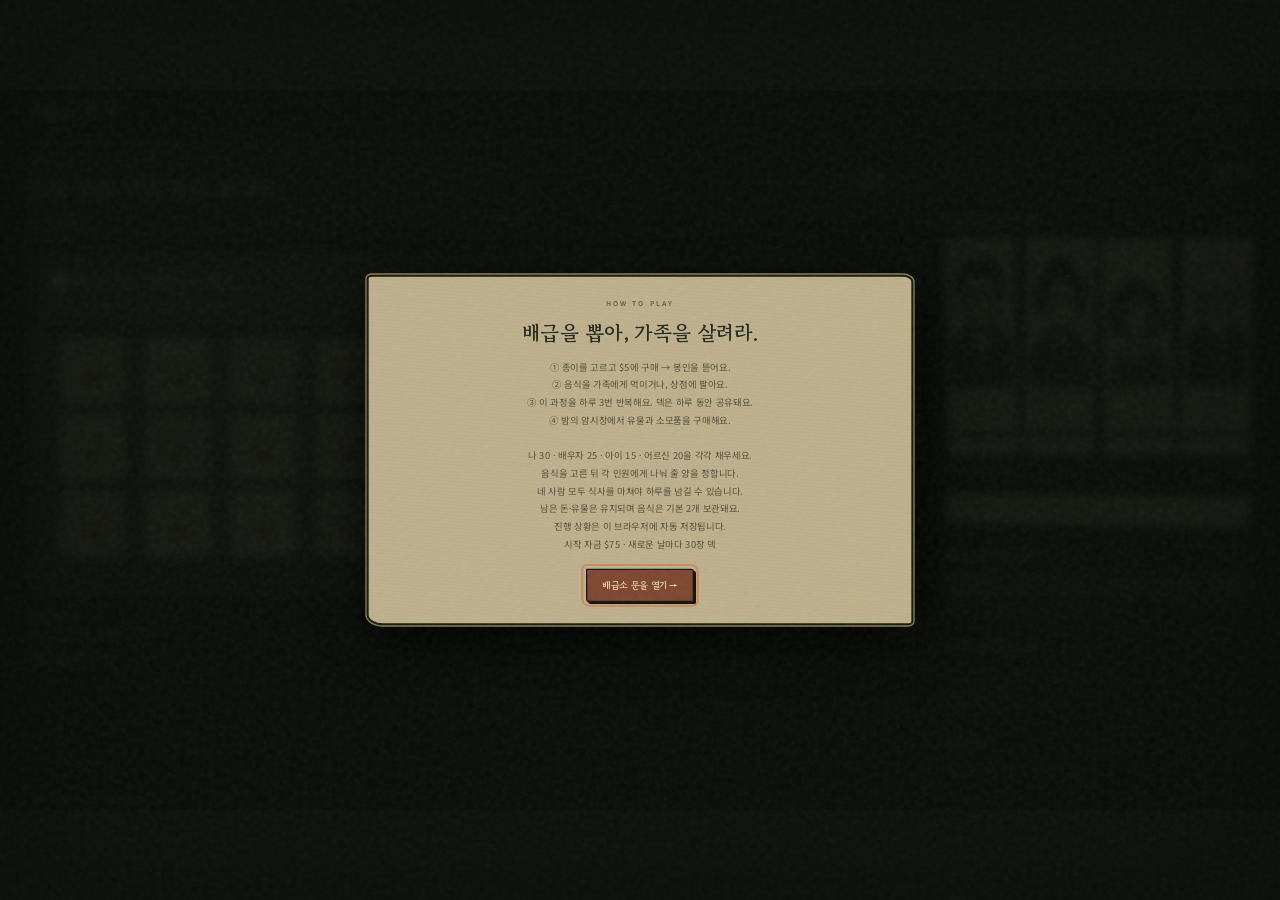
==== kuji-survival/index.html @ 0b6aec76 "start" ====
<!doctype html>
<html lang="ko"><head><meta charset="UTF-8"><meta name="viewport" content="width=device-width,initial-scale=1"><title>오늘도, 한 끼 — 쿠지 생존 게임</title>
<style>
@import url('https://fonts.googleapis.com/css2?family=Gowun+Batang:wght@400;700&family=Noto+Sans+KR:wght@400;500;600;700;900&display=swap');
:root{--paper:#f3eedf;--ink:#303a32;--green:#3e5943;--orange:#d67544;--muted:#878879;--line:#dcd8c9}*{box-sizing:border-box}body{margin:0;background:var(--paper);color:var(--ink);font:14px 'Noto Sans KR',sans-serif}button{font:inherit;cursor:pointer;color:inherit}button:disabled{opacity:.4;cursor:not-allowed}button:focus-visible{outline:3px solid var(--orange);outline-offset:4px}h1,h2,h3,p{margin:0}header{height:90px;border-bottom:1px solid var(--line);display:flex;align-items:center;justify-content:space-between;padding:0 5vw;background:#f8f5eb} .brand{font:700 26px 'Gowun Batang',serif}.brand small{display:block;font:9px sans-serif;letter-spacing:4px;margin-top:7px;color:var(--muted)}.tools{display:flex;gap:10px}.iconbtn{border:1px solid var(--line);background:transparent;border-radius:50%;width:38px;height:38px}.layout{max-width:1440px;margin:auto;padding:28px 4vw;display:grid;grid-template-columns:1fr 300px;gap:30px}.eyebrow{font-size:10px;letter-spacing:3px;color:var(--muted);font-weight:700}.heading{display:flex;justify-content:space-between;align-items:end;margin:4px 0 22px}h1{font:700 32px 'Gowun Batang',serif;margin-top:8px}.day{font-size:12px;color:var(--muted)}.day b{font-size:30px;color:var(--ink);margin-right:5px}.steps{display:flex;gap:5px;margin-bottom:22px}.step{flex:1;padding:13px 4px;border-bottom:2px solid var(--line);color:var(--muted);font-size:12px}.step.active{color:var(--green);border-color:var(--green);font-weight:700}.step span{opacity:.5;margin-right:9px}.scene{background:#dfd6bc;border:1px solid #cfc4a8;border-radius:12px;padding:24px;min-height:460px;position:relative;overflow:hidden;background-image:radial-gradient(#b5a88933 .7px,transparent .7px);background-size:5px 5px}.awning{height:25px;position:absolute;left:0;right:0;top:0;background:repeating-linear-gradient(90deg,#596b51 0 44px,#eee7d5 44px 88px);box-shadow:0 4px 0 #0000000b}.scenehead{margin-top:27px;display:flex;justify-content:space-between;align-items:center}.scenehead h2{font:700 27px 'Gowun Batang',serif}.scenehead p{font-size:12px;color:#77715e;margin-top:8px}.stamp{border:1px solid #a59d81;padding:7px 12px;border-radius:30px;font-size:11px}.board{display:grid;grid-template-columns:repeat(10,1fr);gap:12px 9px;margin:27px 0 23px}.ticket{position:relative;border:0;aspect-ratio:.66;background:#f8f0d9;box-shadow:1px 4px 3px #66573935;transition:transform .2s,box-shadow .2s;border-radius:2px;display:flex;flex-direction:column;align-items:center;justify-content:center;padding:0}.ticket:before{content:'';position:absolute;top:8px;width:6px;height:6px;background:#b3a98d;border-radius:50%;box-shadow:inset 0 1px 2px #514935}.ticket .seal{border:1px solid #b26b55;color:#a5604d;padding:7px 4px;font:700 14px 'Gowun Batang',serif;writing-mode:vertical-rl;letter-spacing:3px}.ticket small{font-size:8px;color:#b1a58e;margin-top:6px}.ticket:hover{transform:translateY(-6px) rotate(-2deg)}.ticket.selected{transform:translateY(-7px);box-shadow:0 0 0 2px #b26943,2px 8px 5px #66573940;background:#fff9e9}.ticket.used{background:#c7bea5;box-shadow:none;opacity:.4;pointer-events:none}.ticket.used:after{content:'済';font-size:25px;color:#8c8165}.ticket.used>*{display:none}.hint{text-align:center;color:#7b735e;font-size:11px}.actionbar{display:flex;justify-content:space-between;align-items:center;margin-top:20px;gap:12px}.primary,.secondary{padding:13px 22px;border-radius:5px;border:0;font-weight:600;font-size:13px}.primary{background:var(--green);color:#fff8e6}.secondary{border:1px solid var(--line);background:#faf7ef}.actionbar p{font-size:12px;color:var(--muted);margin-top:5px}.actions{display:flex;gap:8px}.sidebar{padding-top:5px}.wallet{display:flex;justify-content:space-between;border-bottom:1px solid var(--line);padding:18px 0 23px}.wallet strong{font-size:30px}.wallet p{font-size:11px;color:var(--muted);margin-top:8px}.sidecard{padding:24px 0;border-bottom:1px solid var(--line)}.sidehead{display:flex;align-items:center;justify-content:space-between;margin-bottom:18px}.sidehead h3{font-size:14px}.sidehead span{font-size:11px;color:var(--muted)}.family{display:flex;justify-content:space-between;text-align:center;margin:16px 0}.person{font-size:29px;filter:sepia(.3)}.family small{display:block;font-size:10px;color:var(--muted);margin-top:8px}.meter{height:7px;border-radius:8px;background:#dedccc;overflow:hidden}.meter i{display:block;height:100%;background:var(--green);transition:width .6s}.metertext{display:flex;justify-content:space-between;font-size:11px;margin:12px 0}.quote{font:14px/1.8 'Gowun Batang',serif;color:#86816e;background:#eae6d8;border-radius:5px;padding:15px;margin-top:20px}.grades{display:grid;grid-template-columns:repeat(3,1fr);gap:8px}.grade{background:#eae5d7;padding:10px;text-align:center;border-radius:4px;font-size:11px}.grade b{margin-right:7px}.grade.a{background:#e8dcc0;color:#9d7031}.notes{font-size:11px;line-height:1.9;color:var(--muted);margin-top:13px}.inventory{margin-top:26px}.inventory h3{font-size:15px;margin-bottom:14px}.foods{display:grid;grid-template-columns:repeat(3,1fr);gap:10px}.food{display:flex;align-items:center;gap:12px;padding:14px;background:#faf7ef;border:1px solid var(--line);border-radius:7px}.food .emoji{font-size:30px}.food b{font-size:12px}.food p{font-size:10px;margin-top:5px;color:var(--muted)}.food button{margin-left:auto;background:#ece7da;border:0;border-radius:4px;padding:7px;white-space:nowrap;font-size:11px}.empty{padding:22px;border:1px dashed #d3cebd;text-align:center;border-radius:6px;color:var(--muted);font-size:12px;grid-column:1/-1}.log{font-size:11px;color:var(--muted);line-height:2}.log div{border-bottom:1px dashed var(--line);padding:6px 0}footer{max-width:1440px;margin:0 auto;padding:8px 4vw 24px;display:flex;justify-content:space-between;color:#9b998d;font-size:10px;letter-spacing:1px}.overlay{position:fixed;inset:0;background:#222a25d9;backdrop-filter:blur(6px);display:flex;align-items:center;justify-content:center;z-index:10;padding:24px}.overlay[hidden]{display:none}.modal{max-width:550px;width:100%;text-align:center;background:var(--paper);border-radius:12px;padding:38px;position:relative;box-shadow:0 24px 90px #0004}.modal h2{font:700 30px 'Gowun Batang',serif;margin:15px 0}.modal p{color:#777968;font-size:13px;line-height:1.9;white-space:pre-line}.modal .primary{margin-top:24px}.tear-ticket{width:190px;height:270px;margin:24px auto 10px;background:#f7e9c5;position:relative;border:0;box-shadow:5px 10px 0 #dacda8;transition:transform .5s;display:block}.tear-ticket .bigseal{font:700 36px 'Gowun Batang',serif;writing-mode:vertical-rl;margin:auto;color:#ac5c45;border:2px solid #ac5c45;padding:15px 12px;letter-spacing:9px}.tear-ticket .strip{position:absolute;bottom:0;left:0;right:0;border-top:2px dashed #ba9e75;padding:13px;font-size:11px;background:#e9d7ac;transition:transform .5s,opacity .5s}.tear-ticket.torn .strip{transform:translate(80px,60px) rotate(30deg);opacity:0}.tear-ticket.torn{transform:rotate(-5deg) scale(1.05)}.rewardemoji{font-size:85px;margin:18px;animation:pop .6s cubic-bezier(.2,1.6,.4,1)}.rewardrank{font-size:11px;letter-spacing:4px;color:#ac7a32}.spark{position:fixed;pointer-events:none;width:8px;height:12px;top:45%;left:50%;z-index:20;animation:confetti 1.4s forwards}.table-scene{text-align:center;padding-top:45px}.table-scene .table{font-size:75px;margin:35px auto 20px;border-bottom:18px solid #a47f56;width:85%;border-radius:50%;padding-bottom:20px;background:radial-gradient(ellipse at bottom,#c4a276,transparent 65%)}.night{background:#283b38;color:#eee8d2;border-color:#283b38}.night .scenehead p{color:#b5bbaa}.shopgrid{display:grid;grid-template-columns:repeat(2,1fr);gap:12px;margin-top:25px}.offer{text-align:left;background:#ffffff0a;border:1px solid #ffffff22;padding:16px;border-radius:6px;display:flex;gap:12px}.offer .emoji{font-size:30px}.offer b{font-size:13px}.offer p{font-size:11px;line-height:1.7;color:#b5bbaa;margin:5px 0}.offer button{border:1px solid #b8ae83;background:transparent;color:#e0d6ac;padding:5px 12px;border-radius:3px;font-size:11px}.chips{display:flex;gap:6px;flex-wrap:wrap}.chip{font-size:10px;padding:7px;background:#e8e2d1;border:0;border-radius:4px}.toast{position:fixed;bottom:28px;left:50%;transform:translateX(-50%);background:#303c32;color:#fff8e6;padding:13px 24px;border-radius:8px;z-index:30;box-shadow:0 5px 20px #0003;font-size:13px}.toast[hidden]{display:none}@keyframes pop{from{transform:scale(.2) rotate(-20deg);opacity:0}to{transform:scale(1);opacity:1}}@keyframes confetti{to{transform:translate(var(--x),var(--y)) rotate(500deg);opacity:0}}@media(max-width:1100px){.board{gap:9px 6px}.layout{grid-template-columns:1fr 260px;gap:20px}.foods{grid-template-columns:repeat(2,1fr)}.ticket .seal{font-size:11px;padding:5px 2px}.scene{padding:20px}.actions .primary,.actions .secondary{padding:12px}}@media(max-width:780px){header{padding:0 20px;height:76px}.layout{display:flex;flex-direction:column;padding:23px 18px}.sidebar{display:grid;grid-template-columns:1fr 1fr;gap:15px}.wallet{grid-column:1/-1;padding:0 0 15px}.board{grid-template-columns:repeat(6,1fr);gap:12px 9px}.ticket{aspect-ratio:.8}.ticket .seal{font-size:13px}.scenehead h2{font-size:22px}.scenehead{gap:10px}.stamp{padding:6px;white-space:nowrap}.actionbar{align-items:start;flex-direction:column}.actions{width:100%}.actions button{flex:1}.sidecard{padding:12px 0}.scene{min-height:420px}.shopgrid{grid-template-columns:1fr}.foods{grid-template-columns:1fr 1fr}.food{padding:10px;gap:7px}.food .emoji{font-size:24px}.brand{font-size:22px}h1{font-size:28px}.modal{padding:26px}.family{gap:4px}.person{font-size:24px}}@media(prefers-reduced-motion:reduce){*,*:before,*:after{animation:none!important;transition:none!important}}
h1,h2,h3,p,.day,.grade{word-break:keep-all}.day{flex-shrink:0}.heading{gap:15px}
@media(max-width:780px){.heading h1{font-size:24px}.scenehead{align-items:flex-start;flex-direction:column;gap:12px}.scenehead h2{font-size:22px}.sidebar{grid-template-columns:1fr}.brand small{font-size:7px;letter-spacing:2px}.tools{gap:6px}.iconbtn{width:34px;height:34px}.grade{white-space:nowrap}.family small{white-space:nowrap}.person{font-size:32px}.foods{grid-template-columns:1fr}.ticket .seal{font-size:12px;letter-spacing:1px;padding:4px 2px}.ticket:before{top:5px;width:4px;height:4px}}
</style><link rel="stylesheet" href="assets/dystopia.css"><link rel="stylesheet" href="assets/fullhd.css"></head><body><div id="game">
<header><div class="brand">오늘도, 한 끼<small>SECTOR 07 · ONE MORE NIGHT</small></div><div class="tools"><button class="iconbtn" id="sound" title="소리 켜기" aria-label="소리 켜기">♪</button><button class="iconbtn" id="help" title="게임 방법" aria-label="게임 방법">?</button><button class="iconbtn" id="reset" title="새 게임" aria-label="새 게임">↻</button></div></header>
<div class="layout"><main><div class="heading"><div><div class="eyebrow">RATION LOTTERY / 배급 통제 구역</div><h1 id="title">오늘 밤을 버틸 몫을 골라라.</h1></div><div class="day"><b id="day">01</b>/ 07 DAYS</div></div><nav class="steps" aria-label="하루 진행"><div class="step" data-phase="draw"><span>01</span>쿠지 뽑기</div><div class="step" data-phase="meal"><span>02</span>가족 식사</div><div class="step" data-phase="sell"><span>03</span>음식 판매</div><div class="step" data-phase="market"><span>04</span>암시장</div></nav><section class="scene" id="scene"></section><div class="actionbar" id="actionbar"></div><section class="inventory"><h3>나의 식량 가방 <span id="bagcount" style="color:var(--muted);font-size:12px"></span></h3><div class="foods" id="foods"></div></section></main>
<aside class="sidebar"><div class="wallet"><div><div class="eyebrow">REMAINING FUNDS</div><p>내일도 살아남기 위한 돈</p></div><strong id="money">$75</strong></div><section class="sidecard"><div class="sidehead"><h3>피난처에 남은 가족</h3><span>4인 가구</span></div><div class="family-cards" id="family-cards"></div><div class="metertext"><span>오늘 식사를 마친 가족</span><b id="satiety"></b></div><div class="meter"><i id="meter"></i></div><div class="quote" id="quote"></div></section><section class="sidecard"><div class="sidehead"><h3>배급소의 남은 물자</h3><span id="remaining"></span></div><div class="grades" id="grades"></div><p class="notes" id="odds"></p></section><section class="sidecard"><div class="sidehead"><h3>주워 모은 생존 도구</h3></div><div class="chips" id="items"></div><p class="notes">유물은 계속 유지됩니다.<br>소모품은 쿠지 뽑기 단계에서 사용하세요.</p></section><section class="sidecard"><div class="sidehead"><h3>생존 일지</h3><span>DIARY</span></div><div class="log" id="log"></div></section></aside></div><footer><span>배급은 공평하지 않다. 굶주림만이 공평하다.</span><span>SECTOR 07 · SURVIVAL JOURNAL</span></footer>
<div class="overlay" id="overlay" hidden role="dialog" aria-modal="true" aria-label="게임 안내"><div class="modal" id="modal"></div></div><div class="toast" id="toast" hidden role="status"></div>
<script>
'use strict';
const $=s=>document.querySelector(s), counts=[1,3,4,5,2,15], ranks=['A','B','C','D','E','F'];
const members=[{name:'나',need:30},{name:'배우자',need:25},{name:'아이',need:15},{name:'어르신',need:20}];
const allFed=()=>members.every((m,i)=>s.members[i]>=m.need);
function portrait(i){return `<div class="portrait portrait-${i}" role="img" aria-label="${members[i].name} 증명사진"></div>`}
function renderFamily(){$('#family-cards').innerHTML=members.map((m,i)=>`<div class="member-card ${s.members[i]>=m.need?'satisfied':''}"><div class="id-caption">SECTOR 07 / 00${i+1}</div>${portrait(i)}<b>${m.name}</b><div class="member-value">${s.members[i]} <span>/ ${m.need}</span></div><div class="meter"><i style="width:${s.members[i]/m.need*100}%"></i></div><small>${s.members[i]>=m.need?'식사 완료':`부족 ${m.need-s.members[i]}`}</small></div>`).join('')}
function allocate(f){let total=f?fill(f):25,plan=[0,0,0,0],deficits=members.map((m,i)=>m.need-s.members[i]),required=Math.min(total,deficits.reduce((a,b)=>a+b,0));if(!required)return;
modal(`<div class="eyebrow">FOUR PEOPLE. FOUR EMPTY BOWLS.</div><h2>${f?f.name:'비상식량'} 나누기</h2><p>각 가족에게 줄 양을 정하세요. 배분 가능 포만도 <b>${total}</b></p><div class="allocation-grid">${members.map((m,i)=>`<div class="allocation-person">${portrait(i)}<b>${m.name}</b><p>${s.members[i]} / ${m.need} · 부족 ${deficits[i]}</p><label><span class="sr-only">${m.name}에게 줄 포만도</span><input type="number" id="amount-${i}" min="0" max="${Math.min(deficits[i],total)}" step="1" value="0" ${!deficits[i]?'disabled':''}></label><button class="secondary" data-fill="${i}" ${!deficits[i]?'disabled':''}>이 사람부터 채우기</button></div>`).join('')}</div><p id="allocation-status" aria-live="polite"></p><div class="allocation-actions"><button class="secondary" id="allocation-cancel">취소</button><button class="primary" id="allocation-confirm" disabled>식량 배분 확정</button></div>`);
function update(){let sum=plan.reduce((a,b)=>a+b,0),valid=plan.every((n,i)=>Number.isInteger(n)&&n>=0&&n<=deficits[i]);$('#allocation-status').textContent=!valid?'각자의 부족량 이내의 정수를 입력하세요.':sum>required?`배분 가능량을 ${sum-required} 초과했습니다.`:`배분 ${sum} / ${required} · 남은 배분 ${required-sum}${total>required?` (모두 식사 후 초과 ${total-required}는 소모됩니다.)`:''}`;$('#allocation-confirm').disabled=!valid||sum!==required}
members.forEach((m,i)=>{$('#amount-'+i).oninput=e=>{plan[i]=e.target.value===''?NaN:Number(e.target.value);update()}});$('#modal').querySelectorAll('[data-fill]').forEach(b=>b.onclick=()=>{let i=+b.dataset.fill;let rest=plan.reduce((a,n,j)=>a+(j===i?0:(Number.isFinite(n)?n:0)),0);plan[i]=Math.max(0,Math.min(deficits[i],required-rest));$('#amount-'+i).value=plan[i];update()});$('#allocation-cancel').onclick=close;$('#allocation-confirm').onclick=()=>{if(plan.reduce((a,b)=>a+b,0)!==required||plan.some((n,i)=>!Number.isInteger(n)||n<0||n>deficits[i]))return;if(f){let ix=s.bag.findIndex(x=>x.id===f.id);if(ix<0)return;s.bag.splice(ix,1)}else{if(!s.items.ration)return;s.items.ration--}plan.forEach((n,i)=>s.members[i]+=n);log(`${f?f.name:'비상식량'}: ${members.map((m,i)=>plan[i]?m.name+' +'+plan[i]:'').filter(Boolean).join(', ')}`);close();render();beep(530,.2);toast('각자의 그릇에 식량을 나눴다.')};update();}
function fitGame(){let scale=Math.min(window.innerWidth/1920,window.innerHeight/1080);document.documentElement.style.setProperty('--game-scale',scale);document.documentElement.style.setProperty('--game-left',(window.innerWidth-1920*scale)/2+'px');document.documentElement.style.setProperty('--game-top',(window.innerHeight-1080*scale)/2+'px')}
window.addEventListener('resize',fitGame);fitGame();
const themes=[{name:'제7구역 · 제분소 배급',sub:'배급창은 세 번 열린다. 빈손으로 돌아갈 순 없다.',icon:'🍞',foods:[['브런치 바구니','🧺',65,35],['팬케이크 타워','🥞',35,19],['베이컨 플레이트','🥓',25,13],['달걀 토스트','🍞',18,9],['삶은 달걀','🥚',12,5],['작은 모닝빵','🥐',10,4]]},{name:'도축장 · 회수 식량',sub:'오늘은 고기가 들어왔다. 출처를 묻는 사람은 없다.',icon:'🍖',foods:[['BBQ 파티 세트','🍖',90,40],['두툼한 스테이크','🥩',45,22],['고기 모둠','🍗',32,15],['수제 햄버거','🍔',23,10],['구운 소시지','🌭',17,6],['버터 옥수수','🌽',13,4]]},{name:'폐쇄 상가 · 비축품',sub:'설탕은 사치가 되었다. 누군가는 비싼 값을 치른다.',icon:'🍰',foods:[['초대형 케이크','🎂',55,55],['딸기 케이크','🍰',28,28],['아이스크림 세트','🍨',20,18],['컵케이크','🧁',13,11],['쿠키 묶음','🍪',10,7],['작은 사탕 봉지','🍬',6,5]]}];
const offers=[{id:'ladle',icon:'🥄',name:'낡은 국자',price:18,desc:'모든 음식의 포만도 +25%',relic:true},{id:'ledger',icon:'📒',name:'밀수꾼의 장부',price:22,desc:'모든 음식 판매가 +25%',relic:true},{id:'basket',icon:'🧺',name:'오래된 장바구니',price:16,desc:'매일 첫 추첨에 F상 음식 1개 추가',relic:true},{id:'dice',icon:'🎲',name:'조작된 주사위',price:20,desc:'매일 새 덱의 쿠지 2장 등급 공개',relic:true},{id:'box',icon:'📦',name:'보관 상자',price:12,desc:'밤에 남은 음식 모두 보관 (기본 2개)',relic:true},{id:'ticket',icon:'🎟️',name:'추가 추첨권',price:4,desc:'다음 쿠지 구매 시 1장 무료'},{id:'glass',icon:'🔎',name:'돋보기',price:3,desc:'사용 시 남은 쿠지 3장 등급 공개'},{id:'ration',icon:'🥫',name:'비상식량',price:7,desc:'포만도 25를 가족별로 나눠 배분'}];
let s,selected=new Set(),queue=[],current=null,opening=false,audio=null,sound=false,toastTimer,lastFocus;
const theme=()=>themes[(s.day-1)%3], food=(rank)=>{let f=theme().foods[ranks.indexOf(rank)];return {id:crypto.randomUUID(),name:f[0],icon:f[1],fill:f[2],value:f[3],rank}}, fill=f=>Math.ceil(f.fill*(s.relics.includes('ladle')?1.25:1)),value=f=>Math.ceil(f.value*(s.relics.includes('ledger')?1.25:1));
function newDay(){s.deck=counts.flatMap((n,i)=>Array.from({length:n},()=>({rank:ranks[i],used:false,shown:false})));for(let i=29;i>0;i--){let j=Math.floor(Math.random()*(i+1));[s.deck[i],s.deck[j]]=[s.deck[j],s.deck[i]]}s.members=[0,0,0,0];s.fed=0;s.round=1;s.phase='draw';s.basketUsed=false;s.log=[];if(s.relics.includes('dice'))reveal(2);log(`${s.day}일째, ${theme().name}에 도착했다.`)}
function start(){s={version:2,day:1,money:75,bag:[],relics:[],items:{ticket:0,glass:0,ration:0},ended:false};selected.clear();queue=[];newDay();close();render()}
function save(){try{localStorage.setItem('kuji-survival-v1',JSON.stringify(s))}catch{}}
function log(t){s.log.unshift(t);s.log=s.log.slice(0,5)}
function beep(freq=500,dur=.1){if(!sound)return;try{audio??=new (window.AudioContext||window.webkitAudioContext)();audio.resume();let o=audio.createOscillator(),g=audio.createGain();o.connect(g);g.connect(audio.destination);o.frequency.value=freq;g.gain.setValueAtTime(.07,audio.currentTime);g.gain.exponentialRampToValueAtTime(.001,audio.currentTime+dur);o.start();o.stop(audio.currentTime+dur)}catch{}}
function toast(t){$('#toast').textContent=t;$('#toast').hidden=false;clearTimeout(toastTimer);toastTimer=setTimeout(()=>$('#toast').hidden=true,2400)}
function modal(html){if($('#overlay').hidden)lastFocus=document.activeElement;$('#modal').innerHTML=html;$('#overlay').hidden=false;$('#modal').querySelector('button')?.focus()}
function close(){$('#overlay').hidden=true;lastFocus?.isConnected&&lastFocus.focus()}
function reveal(n){let cards=s.deck.filter(c=>!c.used&&!c.shown);for(let i=cards.length-1;i>0;i--){let j=Math.floor(Math.random()*(i+1));[cards[i],cards[j]]=[cards[j],cards[i]]}cards.slice(0,n).forEach(c=>c.shown=true)}
function render(){s.fed=s.members.reduce((a,b)=>a+b,0);save();renderFamily();$('#day').textContent=String(s.day).padStart(2,'0');$('#money').textContent='$'+s.money;$('#satiety').textContent=`${members.filter((m,i)=>s.members[i]>=m.need).length} / 4명`;$('#meter').style.width=members.filter((m,i)=>s.members[i]>=m.need).length/4*100+'%';$('#quote').textContent=allFed()?'“문 잠가. 오늘 밤은… 버틸 수 있겠어.”':s.fed>40?'“내 몫은 나중에. 아이부터 먹여.”':'“밖에서 무슨 소리가 나도, 돌아올 때까지 문 열지 마.”';document.querySelectorAll('.step').forEach(e=>e.classList.toggle('active',e.dataset.phase===s.phase));let rem=s.deck.filter(c=>!c.used);$('#remaining').textContent=rem.length+' / 30장';$('#grades').innerHTML=ranks.map(r=>`<div class="grade ${r==='A'?'a':''}"><b>${r}</b>${rem.filter(c=>c.rank===r).length}장</div>`).join('');$('#odds').textContent=`남은 A·B상 확률 ${rem.length?(rem.filter(c=>'AB'.includes(c.rank)).length/rem.length*100).toFixed(1):'0.0'}% · 뽑은 쿠지는 돌아오지 않아요.`;$('#log').innerHTML=s.log.map(t=>`<div>${t}</div>`).join('');$('#items').innerHTML=s.relics.map(id=>`<span class="chip" title="${offers.find(o=>o.id===id).desc}">${offers.find(o=>o.id===id).icon} ${offers.find(o=>o.id===id).name}</span>`).join('')+Object.entries(s.items).filter(([k,v])=>v).map(([k,v])=>`<button class="chip" data-use="${k}" ${s.phase!=='draw'?'disabled':''}>${offers.find(o=>o.id===k).icon} ${offers.find(o=>o.id===k).name} ×${v}</button>`).join('');if(!$('#items').innerHTML)$('#items').innerHTML='<span class="notes">아직 비어 있어요. 밤의 암시장을 둘러보세요.</span>';renderScene();renderBag();$('#items').querySelectorAll('[data-use]').forEach(b=>b.onclick=()=>use(b.dataset.use))}
function renderScene(){let t=theme(),sc=$('#scene');sc.className='scene'+(s.phase==='market'?' night':'');let titles={draw:'오늘 밤을 버틸 몫을 골라라.',meal:'식탁에 남은 것은, 우리뿐.',sell:'한 끼를 팔아, 내일을 산다.',market:'통금 뒤에 열리는 거래.'};$('#title').textContent=titles[s.phase];if(s.phase==='draw'){sc.innerHTML=`<div class="awning"></div><div class="scenehead"><div><h2><span class="emoji">${t.icon}</span> ${t.name}</h2><p>${t.sub}</p></div><span class="stamp">${s.round}번째 방문 · 1장 $5</span></div><div class="board">${s.deck.map((c,i)=>`<button class="ticket ${c.used?'used':''} ${selected.has(i)?'selected':''}" data-card="${i}" ${c.used?'disabled':''} aria-label="${i+1}번 쿠지${c.shown?' '+c.rank+'상':''}" aria-pressed="${selected.has(i)}"><span class="seal">${c.shown?c.rank+'賞':'配給'}</span><small>NO. ${String(i+1).padStart(2,'0')}</small></button>`).join('')}</div><p class="hint">한 장에 $5. 봉인을 뜯은 배급권은 되돌릴 수 없다.</p>`;sc.querySelectorAll('[data-card]').forEach(b=>b.onclick=()=>{let i=+b.dataset.card;if(selected.has(i))selected.delete(i);else{let max=Math.floor(s.money/5)+s.items.ticket;if(selected.size>=max){toast('선택할 수 있는 자금이 부족해요.');return}selected.add(i);beep(420+selected.size*35)}renderScene()});let cost=Math.max(0,selected.size-s.items.ticket)*5;$('#actionbar').innerHTML=`<div><b>${selected.size}장 선택 <span style="color:var(--orange)">· $${cost}</span></b><p>${s.items.ticket?'무료 추첨권이 먼저 사용됩니다.':'먹일 것인가. 팔아서 내일을 살 것인가.'}</p></div><div class="actions"><button class="secondary" id="next">가족에게 가기 →</button><button class="primary" id="buy" ${!selected.size?'disabled':''}>선택한 쿠지 뽑기</button></div>`;$('#buy').onclick=buy;$('#next').onclick=()=>{selected.clear();s.phase='meal';render()}}
else if(s.phase==='meal'||s.phase==='sell'){let meal=s.phase==='meal';sc.innerHTML=`<div class="awning" style="${meal?'background:repeating-linear-gradient(90deg,#b47b54 0 44px,#eee7d5 44px 88px)':''}"></div><div class="scenehead"><div><h2>${meal?'피난처의 빈 식탁':'철조망 너머의 교환소'}</h2><p>${meal?'아래 식량 가방에서 음식을 골라 가족에게 나눠주세요.':'남겨둘 음식은 신중하게, 판매 가격은 항상 같아요.'}</p></div><span class="stamp">${s.round} / 3번째 ${meal?'식사':'판매'}</span></div><div class="table-scene"><div class="table">${meal?'🍽️ 🕯️ 🍽️':'⚖️ 🧺 🪙'}</div><h2 style="font-family:serif">${meal?(allFed()?'오늘 밤, 굶는 사람은 없다.':`아직 ${members.filter((m,i)=>s.members[i]<m.need).length}명의 식사가 부족하다.`):'이것을 팔면, 내일은 살 수 있을까.'}</h2><p class="notes">${meal?'나 30 · 배우자 25 · 아이 15 · 어르신 20. 각자의 몫을 채워야 합니다.':'먹이는 것과 파는 것 사이, 선택은 당신의 몫입니다.'}</p></div>`;$('#actionbar').innerHTML=`<div><b>${meal?'음식 선택 → 구성원별 배분':'판매할 음식을 선택하세요'}</b><p>${meal?'음식 하나를 여러 사람에게 나눌 수 있습니다. 초과분은 이월되지 않습니다.':'밤에는 기본 2개만 보관돼요. 포만도가 높은 순서로 보관합니다.'}</p></div><div class="actions"><button class="primary" id="next">${meal?'식사 마치고 상점으로 →':s.round<3?'다음 쿠지 뽑으러 →':'밤의 암시장으로 →'}</button></div>`;$('#next').onclick=()=>{if(meal)s.phase='sell';else if(s.round<3){s.round++;s.phase='draw'}else s.phase='market';render()}}
else{sc.innerHTML=`<div class="scenehead"><div><div class="eyebrow" style="color:#b9ae86">CURFEW IN EFFECT · KEEP YOUR VOICE DOWN</div><h2 style="margin-top:10px">☾ 검문소 뒤, 암시장</h2><p>주인 없는 물건들. 생존에는 쓸모가 있다.</p></div></div><div class="shopgrid">${offers.map(o=>`<div class="offer"><span class="emoji">${o.icon}</span><div><b>${o.name}</b><p>${o.desc}</p><button data-offer="${o.id}" ${s.money<o.price||(o.relic&&s.relics.includes(o.id))?'disabled':''}>${o.relic&&s.relics.includes(o.id)?'보유 중':'$'+o.price+' · 구매'}</button></div></div>`).join('')}</div>`;sc.querySelectorAll('[data-offer]').forEach(b=>b.onclick=()=>purchase(b.dataset.offer));$('#actionbar').innerHTML=`<div><b>${allFed()?'네 사람 모두, 오늘 밤은 버틴다.':`${members.filter((m,i)=>s.members[i]<m.need).map((m)=>m.name).join(' · ')}의 식사가 부족해요.`}</b><p>${allFed()?'내일의 테마: '+themes[s.day%3].name:'남은 음식을 먹이거나 비상식량을 구매해 사용하세요.'}</p></div><div class="actions">${s.items.ration?'<button class="secondary" id="ration">🥫 비상식량 사용</button>':''}<button class="primary" id="next">하루 마무리 ☾</button></div>`;$('#next').onclick=endDay;if($('#ration'))$('#ration').onclick=()=>use('ration')}}
function renderBag(){$('#bagcount').textContent=`· ${s.bag.length}개`;$('#foods').innerHTML=s.bag.length?s.bag.map(f=>`<div class="food"><span class="emoji">${f.icon}</span><div><b>${f.name}</b><p>포만도 ${fill(f)} · 판매 $${value(f)}</p></div>${s.phase==='meal'||s.phase==='market'?`<button data-food="${f.id}" ${allFed()?'disabled':''}>나눠주기</button>`:s.phase==='sell'?`<button data-food="${f.id}">판매</button>`:''}</div>`).join(''):'<div class="empty">남은 식량이 없다. 배급소에서 무언가 가져와야 한다.</div>';$('#foods').querySelectorAll('[data-food]').forEach(b=>b.onclick=()=>{let i=s.bag.findIndex(f=>f.id===b.dataset.food);if(i<0)return;let f=s.bag[i];if(s.phase==='sell'){s.bag.splice(i,1);s.money+=value(f);log(`${f.name} 판매 · +$${value(f)}`);toast(`판매 +$${value(f)}`);beep(750);render()}else allocate(f)})}
function buy(){if(!selected.size||queue.length)return;let ids=[...selected],free=Math.min(s.items.ticket,ids.length),cost=(ids.length-free)*5;if(cost>s.money)return;s.money-=cost;s.items.ticket-=free;queue=ids.map(i=>{s.deck[i].used=true;let f=food(s.deck[i].rank);s.bag.push(f);return f});if(s.relics.includes('basket')&&!s.basketUsed){s.bag.push(food('F'));s.basketUsed=true;log('장바구니에서 음식 1개를 더 얻었다.')}log(`${ids.length}장 추첨 · $${cost}`);selected.clear();render();nextReward()}
function nextReward(){opening=false;if(!queue.length){current=null;close();return}current=queue.shift();modal(`<div class="eyebrow">RATION AUTHORITY · SEAL INTACT</div><h2>이 종이에 네 사람의 밤이 걸려 있다.</h2><p>봉인 아래쪽을 눌러 종이를 뜯어보세요.</p><button class="tear-ticket" id="tear" aria-label="쿠지 봉인 뜯기"><span class="bigseal">配 給</span><span class="strip">✂ 이곳을 눌러 개봉하기 →</span></button><p style="margin-top:20px">${queue.length+1}장 남음 · 결과는 가방에 자동 보관됩니다.</p>`);$('#tear').onclick=()=>{if(opening)return;opening=true;$('#tear').classList.add('torn');beep(180,.25);setTimeout(()=>{let f=current;modal(`<div class="rewardrank">${f.rank} PRIZE · ${'AB'.includes(f.rank)?'희귀 배급품':'오늘의 배급'}</div><div class="rewardemoji">${f.icon}</div><h2>${f.name}</h2><p>포만도 <b>+${fill(f)}</b> &nbsp; / &nbsp; 판매가 <b>$${value(f)}</b></p><p style="margin-top:14px">${'AB'.includes(f.rank)?'아직 운이 다한 건 아니다. 서둘러 숨기자.':'충분하지 않다. 그래도 빈손보다는 낫다.'}</p><button class="primary" id="rewardnext">${queue.length?'다음 쿠지 개봉하기 →':'가방에 담고 돌아가기 →'}</button>`);beep('AB'.includes(f.rank)?880:650,.3);if('AB'.includes(f.rank))confetti();$('#rewardnext').onclick=nextReward},550)}}
function confetti(){for(let i=0;i<30;i++){let e=document.createElement('i');e.className='spark';e.style.background=['#b7a177','#775b41','#d0c19a','#4a503a'][i%4];e.style.setProperty('--x',(Math.random()-.5)*700+'px');e.style.setProperty('--y',(Math.random()-.3)*650+'px');document.body.append(e);setTimeout(()=>e.remove(),1500)}}
function purchase(id){let o=offers.find(o=>o.id===id);if(s.money<o.price||(o.relic&&s.relics.includes(id)))return;s.money-=o.price;if(o.relic)s.relics.push(id);else s.items[id]++;log(`${o.name} 구매 · $${o.price}`);beep(370);render();toast(o.name+'을 주머니에 넣었어요.')}
function use(id){if(!s.items[id])return;if(id==='ticket'){toast('쿠지를 선택하면 자동으로 먼저 사용됩니다.');return}if(id==='glass'){if(!s.deck.some(c=>!c.used&&!c.shown)){toast('확인할 쿠지가 없어요.');return}reveal(3)}if(id==='ration'){if(allFed()){toast('오늘은 이미 모두 배불러요.');return}allocate(null);return}s.items[id]--;log(offers.find(o=>o.id===id).name+' 사용');render();beep(650);toast(id==='glass'?'쿠지 3장의 봉인이 살짝 들렸어요.':'비상식량으로 포만도 +25')}
function endDay(){if(!allFed()){modal(`<div class="eyebrow">아직 하루가 끝나지 않았어요</div><h2>아직 식사를 마치지 못한 가족이 있어요.</h2><p>${members.map((m,i)=>`${m.name} ${s.members[i]}/${m.need}`).join(' · ')}\n가방의 음식이나 비상식량으로 보충할 수 있어요.\n이대로 하루를 마치면 생존에 실패합니다.</p><button class="primary" id="back">다시 살펴보기</button> <button class="secondary" id="giveup">이대로 마무리</button>`);$('#back').onclick=close;$('#giveup').onclick=()=>finish(false);return}if(s.day===7){finish(true);return}let lost=s.relics.includes('box')?0:Math.max(0,s.bag.length-2);if(lost){s.bag.sort((a,b)=>fill(b)-fill(a));s.bag=s.bag.slice(0,2)}modal(`<div class="eyebrow">DAY ${String(s.day).padStart(2,'0')} COMPLETE</div><div class="rewardemoji">🌙</div><h2>오늘도, 네 사람의 숨소리.</h2><p>가족 4명 모두 식사 완료 · 남은 돈 $${s.money}\n${lost?`보관 공간이 부족해 음식 ${lost}개를 정리했습니다.`:`음식 ${s.bag.length}개를 내일로 가져갑니다.`}\n내일은 「${themes[s.day%3].name}」이 열립니다.</p><button class="primary" id="tomorrow">불을 끄고 통금 넘기기 →</button>`);s.day++;newDay();save();$('#tomorrow').onclick=()=>{close();render()}}
function finish(win){s.ended=true;s.won=win;save();modal(`<div class="eyebrow">${win?'SEVEN DAYS, TOGETHER':'THE END OF THIS LITTLE JOURNEY'}</div><div class="rewardemoji">${win?'🏡':'🕯️'}</div><h2>${win?'일곱 번째 밤. 아직 함께다.':'끝내, 돌아올 식량은 없었다.'}</h2><p>${win?'도시는 무너졌지만, 식탁에는 아직 네 자리가 남아 있다.':`${s.day}일째. ${members.map((m,i)=>`${m.name} ${s.members[i]}/${m.need}`).join(' · ')}. 다음에는 식량과 자금의 균형을 바꿔보세요.`}\n남은 돈 $${s.money} · 모은 유물 ${s.relics.length}개</p><button class="primary" id="restart">새로운 7일 시작하기</button>`);$('#restart').onclick=start;if(win)confetti()}
function help(){modal('<div class="eyebrow">HOW TO PLAY</div><h2>배급을 뽑아, 가족을 살려라.</h2><p>① 종이를 고르고 $5에 구매 → 봉인을 뜯어요.\n② 음식을 가족에게 먹이거나, 상점에 팔아요.\n③ 이 과정을 하루 3번 반복해요. 덱은 하루 동안 공유돼요.\n④ 밤의 암시장에서 유물과 소모품을 구매해요.\n\n나 30 · 배우자 25 · 아이 15 · 어르신 20을 각각 채우세요.\n음식을 고른 뒤 각 인원에게 나눠 줄 양을 정합니다.\n네 사람 모두 식사를 마쳐야 하루를 넘길 수 있습니다.\n남은 돈·유물은 유지되며 음식은 기본 2개 보관돼요.\n진행 상황은 이 브라우저에 자동 저장됩니다.\n시작 자금 $75 · 새로운 날마다 30장 덱</p><button class="primary" id="understood">배급소 문을 열기 →</button>');$('#understood').onclick=close}
$('#help').onclick=help;$('#sound').onclick=()=>{sound=!sound;$('#sound').textContent=sound?'♫':'♪';$('#sound').title=sound?'소리 끄기':'소리 켜기';$('#sound').setAttribute('aria-label',$('#sound').title);beep();toast(sound?'효과음을 켰어요.':'효과음을 껐어요.')};$('#reset').onclick=()=>{modal('<h2>새로운 한 주를 시작할까요?</h2><p>현재 진행 상황이 초기화됩니다.</p><button class="primary" id="yes">새 게임 시작</button> <button class="secondary" id="no">계속 플레이</button>');$('#yes').onclick=start;$('#no').onclick=close};document.addEventListener('keydown',e=>{if(e.key==='Tab'&&!$('#overlay').hidden){let all=[...$('#modal').querySelectorAll('button:not(:disabled)')];if(!all.length)return;if(e.shiftKey&&document.activeElement===all[0]){e.preventDefault();all.at(-1).focus()}else if(!e.shiftKey&&document.activeElement===all.at(-1)){e.preventDefault();all[0].focus()}}});
try{s=JSON.parse(localStorage.getItem('kuji-survival-v1'));if(![1,2].includes(s?.version)||!Array.isArray(s.deck)||s.deck.length!==30)throw Error();if(s.version===1){let remaining=Math.max(0,s.fed||0);s.members=members.map(m=>{let n=Math.min(m.need,remaining);remaining-=n;return n});s.version=2}if(!Array.isArray(s.members)||s.members.length!==4||s.members.some((n,i)=>!Number.isInteger(n)||n<0||n>members[i].need))throw Error();render();if(s.ended)finish(s.won)}catch{start();help()}
</script></div></body></html>
---- kuji-survival/assets/dystopia.css ----
/* Charcoal, torn ration paper, and the last light in the shelter. */
:root{--paper:#23231f;--ink:#ded5bc;--green:#89513b;--orange:#c98b60;--muted:#b0a68d;--line:#555246}
body{background:radial-gradient(ellipse at 20% 0,#44423855,transparent 55%),repeating-linear-gradient(116deg,#ffffff02 0 1px,transparent 1px 5px),#20211d}
body:before{content:'';position:fixed;inset:0;pointer-events:none;z-index:40;box-shadow:inset 0 0 130px #0005;background-image:url("data:image/svg+xml,%3Csvg viewBox='0 0 180 180' xmlns='http://www.w3.org/2000/svg'%3E%3Cfilter id='n'%3E%3CfeTurbulence type='fractalNoise' baseFrequency='.85' numOctaves='3' stitchTiles='stitch'/%3E%3C/filter%3E%3Cpath fill='%23fff' opacity='.12' filter='url(%23n)' d='M0 0h180v180H0z'/%3E%3C/svg%3E");opacity:.45}
header{background:#191b18;border-bottom:3px double #716957;box-shadow:0 5px 20px #0004}.brand{transform:rotate(-2deg);font-size:30px;letter-spacing:-2px;text-shadow:2px 2px #000}.brand small{color:#a18c70;letter-spacing:3px}.iconbtn{border:2px solid #746c58;border-radius:46% 54% 44% 56%;background:#292a24;box-shadow:2px 2px #080a08}.iconbtn:nth-child(2){transform:rotate(8deg)}
.eyebrow{color:#a59473;letter-spacing:3px}.heading{margin-bottom:25px}h1{font-size:34px;text-shadow:2px 3px #111;letter-spacing:-1.5px}.day{border-left:2px solid #736548;padding-left:16px;transform:rotate(2deg)}.day b{font-family:'Gowun Batang',serif;color:#d3b285;font-size:40px}.step{border-bottom:3px double #545044}.step.active{color:#e3c391;border-color:#aa7250;background:linear-gradient(transparent,#bda5740e)}
.scene{background:repeating-linear-gradient(5deg,#0000 0 17px,#00000012 18px 20px),radial-gradient(ellipse at 40% 30%,#64604b,#383a30);border:3px solid #11140f;border-radius:1% 1.4% 1% .6%;box-shadow:0 0 0 1px #766a4e,5px 7px 0 #11140f, inset 0 0 60px #0005;padding:25px 25px 22px}
.scene:after{content:'';position:absolute;inset:8px;pointer-events:none;border:1px solid #a99c6535;transform:rotate(-.4deg)}
.awning{height:19px!important;background:repeating-linear-gradient(165deg,#11140f 0 3px,#36382e 3px 6px)!important;border-bottom:3px solid #12140f;clip-path:polygon(0 0,100% 0,100% 75%,93% 94%,83% 62%,71% 96%,58% 70%,44% 100%,33% 67%,21% 89%,12% 57%,0 94%)}
.scenehead{margin-top:20px}.scenehead h2{color:#e2d5b4;text-shadow:2px 2px #22261a;letter-spacing:-1px}.scenehead p{color:#c1b698;line-height:1.7}.stamp{color:#dfc6a0;border:2px solid #af9570;border-radius:2px;padding:8px 11px;transform:rotate(-4deg);background:#292b2380;box-shadow:2px 2px #181b14;font-family:'Gowun Batang',serif}
.board{padding:18px 9px 12px;gap:16px 12px;background:repeating-linear-gradient(177deg,#0d100c55 0 2px,transparent 3px 18px);border-top:2px solid #23271d;border-bottom:2px solid #23271d;box-shadow:inset 0 8px 18px #13170f66;margin-top:23px}
.ticket{background:linear-gradient(100deg,#70644b33,transparent 45%,#554d3933),repeating-linear-gradient(8deg,transparent 0 4px,#574a3110 4px 5px),#c3b48e;border:1px solid #827453;border-radius:0;box-shadow:3px 5px #15190f99;transform:rotate(-2deg);clip-path:polygon(2% 0,98% 2%,100% 95%,94% 99%,86% 96%,77% 100%,69% 97%,59% 100%,49% 97%,40% 99%,29% 96%,19% 100%,5% 97%,0 88%)}
.ticket:nth-child(3n){transform:rotate(3deg);background-color:#b6a785}.ticket:nth-child(5n){transform:rotate(-4deg);background-color:#d0c09b}.ticket:before{background:#22271a;box-shadow:1px 1px #e0cfac;top:7px;width:5px;height:5px}.ticket .seal{color:#6f3529;border:2px solid #6f3529;transform:rotate(-5deg);text-shadow:1px 0 #8d594766;font-weight:900}.ticket small{color:#5f553f;font-family:monospace;font-weight:bold}.ticket:hover{transform:translateY(-7px) rotate(1deg);filter:brightness(1.15)}.ticket.selected{background:#e5cea0;transform:translateY(-8px) rotate(0);outline:3px solid #c9925b;outline-offset:3px;filter:drop-shadow(0 0 6px #e3ba64)}.ticket.selected:after{content:'×';position:absolute;right:4px;top:0;font-size:19px;color:#753c28}.ticket.used{opacity:.38;background:#292e22;clip-path:polygon(0 0,100% 0,100% 25%,80% 21%,66% 32%,40% 25%,18% 34%,0 25%);transform:rotate(2deg)}.ticket.used:after{color:#86816b}.hint{color:#c8b994;font-family:'Gowun Batang',serif;font-size:12px}
.primary,.secondary{border-radius:1px 4px 2px 5px;border:2px solid #171a12;box-shadow:3px 3px #0e110c;font-family:'Gowun Batang',serif;font-size:14px}.primary{background:repeating-linear-gradient(-25deg,transparent 0 3px,#00000009 3px 4px),#804832;color:#f0dfb9}.primary:hover:not(:disabled){background-color:#9f6243;transform:rotate(-1deg)}.secondary{background:#373a2f;color:#d3c5a6;border-color:#70684e}.actionbar b{font-family:'Gowun Batang',serif}.actionbar p{line-height:1.8}.wallet{border-bottom:3px double #5f5a48}.wallet strong{color:#d5b47d;font-family:'Gowun Batang',serif;transform:rotate(-4deg)}.sidecard{border-bottom:2px dashed #514f40}.sidehead h3,.inventory h3{font-family:'Gowun Batang',serif;font-size:17px;letter-spacing:-.5px}.family-art{width:100%;display:block;aspect-ratio:1.5;object-fit:cover;border:2px solid #10120d;box-shadow:3px 4px #11140e;filter:sepia(.12);transform:rotate(-1deg);margin:12px 0 16px}.family{margin:9px 0 20px}.person{display:none}.family small{color:#c7b795;font-family:'Gowun Batang',serif;font-size:12px}.meter{height:11px;background:#0f150e;border:1px solid #746b4e;border-radius:0;transform:rotate(-.7deg)}.meter i{background:repeating-linear-gradient(110deg,#9e7845 0 4px,#b19160 4px 7px)}.quote{background:#bbaa80;color:#302f22;border-radius:0;transform:rotate(1deg);box-shadow:3px 4px #10150d;clip-path:polygon(0 2%,100% 0,98% 95%,75% 99%,50% 96%,25% 100%,1% 97%);line-height:1.8}.grade{background:#34382b;border:1px solid #636249;border-radius:0;color:#cabb97}.grade.a{background:#544b32;color:#e0c27c;border-color:#95805a}.grade b{font-family:'Gowun Batang',serif;font-size:16px}
.food{background:repeating-linear-gradient(135deg,#00000006 0 2px,transparent 2px 5px),#b6a886;color:#292d21;border:2px solid #171b11;border-radius:1px;box-shadow:2px 3px #10140c}.food p{color:#514e39}.food button{background:#3d4231;color:#e6d6b1;border-radius:1px;border:1px solid #1a2112}.emoji,.rewardemoji{filter:grayscale(1) sepia(.55) contrast(1.35);text-shadow:2px 3px #0006}.empty{border:2px dashed #625f47;border-radius:0;background:#171d1466;color:#afa17d}.chip{background:#3c4130;border:1px solid #6a6b4d;border-radius:1px;color:#d5c5a1}.log div{border-color:#53523e}.log{color:#aaa085;font-family:'Gowun Batang',serif}footer{color:#8d8267;font-family:'Gowun Batang',serif}.overlay{background:#090d09ed}.modal{background:repeating-linear-gradient(4deg,#00000005 0 2px,transparent 2px 5px),#bfb18e;color:#242b1d;border:3px solid #171c11;border-radius:1% 2% 1% 3%;box-shadow:0 0 0 2px #8a7c56,8px 15px 80px #000}.modal h2{text-shadow:none;line-height:1.5}.modal p{color:#514f3b}.modal .eyebrow{color:#69603e}.tear-ticket{background:repeating-linear-gradient(6deg,#00000008 0 2px,transparent 2px 5px),#d2be8b;box-shadow:5px 8px #6b6147;border:1px solid #6b6147;transform:rotate(-3deg)}.tear-ticket .bigseal{color:#753f2f;border-color:#753f2f}.tear-ticket .strip{background:#ab986a;color:#3a3f2b;border-color:#514d34}.rewardrank{color:#73502a}.toast{background:#bdae83;color:#242e1a;border:2px solid #181f10;border-radius:1px;font-family:'Gowun Batang',serif}.night{background:repeating-linear-gradient(130deg,#ffffff03 0 2px,transparent 2px 7px),#171f19}.offer{background:#b9ad7e0b;border:1px solid #726b48;border-radius:0;box-shadow:2px 3px #070e08}.offer:nth-child(2n){transform:rotate(.5deg)}.offer button{border-radius:0}.table-scene{padding-top:15px}.table-scene .table{font-size:0;height:220px;background:linear-gradient(0deg,#171d1855,transparent),url('family-shelter.png') center 54%/cover;border:3px solid #171c12;border-radius:1px;box-shadow:4px 5px #171b11;transform:rotate(-1deg);width:94%;margin:20px auto 24px}.scene.night .scenehead h2{color:#dfcca2}.table-scene h2{font-family:'Gowun Batang',serif!important;color:#ddcda8;font-size:23px}
@media(max-width:1100px){.board{gap:14px 8px;padding:17px 5px 12px}.scene{padding:20px}.ticket .seal{font-size:12px}}
@media(max-width:780px){body:before{box-shadow:inset 0 0 70px #0004}.brand{font-size:25px}.brand small{letter-spacing:1.4px}.heading h1{font-size:25px}.scenehead h2{font-size:23px}.board{gap:14px 9px;padding:16px 4px}.ticket .seal{font-size:12px}.scenehead{gap:15px}.family-art{max-height:290px;object-position:center 42%}.table-scene .table{height:200px}.day b{font-size:32px}.modal{padding:25px}.modal h2{font-size:26px}.food{padding:14px}.family small{font-size:13px}.sidecard{padding:22px 0}}
---- kuji-survival/assets/fullhd.css ----
/* Fixed 1920 × 1080 game stage; preserve its aspect ratio on smaller displays. */
html,body{width:100%;height:100%;overflow:hidden;background:#0d100c}
#game{position:absolute;left:var(--game-left,0);top:var(--game-top,0);width:1920px;height:1080px;transform:scale(var(--game-scale,1));transform-origin:top left;overflow:hidden;background:radial-gradient(ellipse at 20% 0,#44423855,transparent 55%),repeating-linear-gradient(116deg,#ffffff02 0 1px,transparent 1px 5px),#20211d}
#game header{height:78px;padding:0 42px}#game .brand{font-size:28px}#game .brand small{font-size:9px;letter-spacing:3px}#game .tools{gap:10px}#game .iconbtn{width:38px;height:38px}
#game .layout{width:1920px;max-width:none;height:970px;padding:22px 42px 14px;display:grid;grid-template-columns:minmax(0,1fr) 460px;gap:30px}
#game main{min-width:0;min-height:0;display:grid;grid-template-rows:78px 48px 540px 74px minmax(0,1fr)}
#game .heading{margin:0;align-items:flex-start;gap:15px}#game h1{font-size:34px}#game .heading h1{font-size:34px}#game .day{margin-top:8px}#game .day b{font-size:40px}
#game .steps{margin:0 0 12px;gap:5px}#game .step{padding:8px 4px;font-size:13px}#game .scene{min-height:0;height:540px;padding:22px 28px}
#game .scenehead{margin-top:16px;display:flex;flex-direction:row;align-items:center;gap:15px}#game .scenehead h2{font-size:27px}#game .scenehead p{font-size:13px}#game .stamp{padding:8px 11px;white-space:nowrap}
#game .board{height:364px;grid-template-columns:repeat(10,1fr);grid-template-rows:repeat(3,1fr);gap:13px 23px;padding:15px 14px;margin:18px 0 13px}
#game .ticket{aspect-ratio:auto;width:100%;height:100%;max-width:100px;justify-self:center}#game .ticket .seal{font-size:16px;padding:5px 6px;letter-spacing:2px}#game .ticket small{font-size:9px;margin-top:4px}#game .ticket:before{width:5px;height:5px;top:5px}
#game .hint{font-size:13px}#game .actionbar{margin:0;align-items:center;flex-direction:row}#game .actions{width:auto;gap:10px}#game .actions button{flex:none;padding:12px 24px}#game .actionbar p{font-size:12px}
#game .inventory{margin:0;min-height:0;display:flex;flex-direction:column}#game .inventory h3{margin:0 0 10px}#game .foods{grid-template-columns:repeat(4,1fr);gap:9px;overflow-y:auto;min-height:0;padding:0 6px 5px 0;scrollbar-color:#85744e #22291b}#game .food{padding:10px;gap:9px;min-height:64px}#game .food .emoji{font-size:27px}#game .food b{font-size:12px}#game .food button{padding:8px}#game .empty{padding:20px}
#game .sidebar{padding:0;min-height:0;display:flex;flex-direction:column;gap:0}#game .wallet{padding:2px 0 14px;flex-shrink:0}#game .wallet p{margin-top:5px}#game .wallet strong{font-size:34px}
#game .sidecard{padding:15px 0;flex-shrink:0}#game .sidehead{margin-bottom:12px}#game .sidehead h3{font-size:18px}#game .sidehead span{font-size:12px}#game .quote{margin-top:12px;padding:11px 14px;font-size:13px}#game .metertext{margin:12px 0 8px}#game .notes{margin-top:8px;font-size:11px;line-height:1.7}#game .grades{grid-template-columns:repeat(6,1fr);gap:6px}#game .grade{padding:8px 3px;white-space:nowrap}#game .grade b{margin-right:5px}#game .log{font-size:12px;line-height:1.6}#game .log div{padding:4px 0}#game .sidebar>.sidecard:last-child{flex:1;min-height:0;overflow-y:auto}#game .chip{padding:6px;font-size:11px}
.family-cards{display:grid;grid-template-columns:repeat(4,1fr);gap:10px}.member-card{background:#b9aa86;padding:6px;border:2px solid #14190f;box-shadow:3px 3px #10140b;color:#252c1c;text-align:center;transform:rotate(-1deg)}.member-card:nth-child(2n){transform:rotate(1deg)}.id-caption{font:7px monospace;letter-spacing:.3px;margin-bottom:5px;white-space:nowrap}.portrait{height:146px;background-image:url('family-portraits.png');background-size:400% 100%;background-repeat:no-repeat;border:1px solid #554f38;background-color:#b9ab88}.portrait-0{background-position:0% 50%}.portrait-1{background-position:33.333333% 50%}.portrait-2{background-position:66.666667% 50%}.portrait-3{background-position:100% 50%}.member-card>b{font:700 15px 'Gowun Batang',serif;display:block;margin:8px 0 4px}.member-value{font-weight:bold;font-size:17px}.member-value span{font-size:12px;color:#5a563e}.member-card .meter{margin-top:7px;height:8px}.member-card small{display:block;margin-top:5px;color:#733c29;font-size:11px}.member-card.satisfied small{color:#344a27}.member-card.satisfied{background:#c0bc91;border-color:#7e8b54}
#game footer{height:32px;padding:0 42px;max-width:none;align-items:center;font-size:11px}
#game .table-scene{padding-top:0}#game .table-scene .table{height:315px;margin:15px auto 14px;width:85%;background-image:linear-gradient(0deg,#171d1822,transparent),url('family-simple.png');background-position:center 48%;background-size:cover}#game .table-scene h2{font-size:23px}#game .table-scene .notes{font-size:12px}
#game .shopgrid{grid-template-columns:repeat(4,1fr);gap:16px;margin-top:25px}#game .offer{height:170px;padding:17px;gap:10px;align-items:flex-start}#game .offer .emoji{font-size:32px}#game .offer b{font-size:14px}#game .offer p{font-size:12px;line-height:1.8;margin:10px 0}#game .offer button{padding:7px 12px}
#game .overlay{position:absolute;inset:0}#game .modal{max-width:820px;padding:32px;max-height:1000px;overflow:auto}#game .modal h2{font-size:30px}#game .modal p{font-size:14px}#game .toast{position:absolute;font-size:16px;bottom:34px}#game .spark{position:absolute}
.allocation-grid{display:grid;grid-template-columns:repeat(4,1fr);gap:16px;margin:22px 0}.allocation-person{border:1px solid #746647;padding:10px;background:#cab995}.allocation-person .portrait{height:190px}.allocation-person>b{display:block;margin:10px;font:700 18px 'Gowun Batang',serif}.allocation-person p{font-size:12px!important;white-space:nowrap}.allocation-person input{width:100%;margin:12px 0 8px;background:#eee2c2;color:#242b19;border:2px solid #6a6042;padding:9px;text-align:center;font-size:20px}.allocation-person button{font-size:11px;padding:7px 4px;width:100%}.allocation-actions{display:flex;justify-content:center;gap:14px;margin-top:20px}.allocation-actions .primary{margin-top:0!important}#allocation-status{min-height:27px;font-weight:bold}.sr-only{position:absolute;width:1px;height:1px;overflow:hidden;clip-path:inset(50%)}
.portrait{background-size:400% auto}.portrait-0{background-position:0% 15%}.portrait-1{background-position:33.333333% 15%}.portrait-2{background-position:66.666667% 15%}.portrait-3{background-position:100% 15%}
#game .table-scene .table{width:550px;background-position:center 50%}
.portrait{height:205px;background-position-y:50%}.allocation-person .portrait{height:320px}
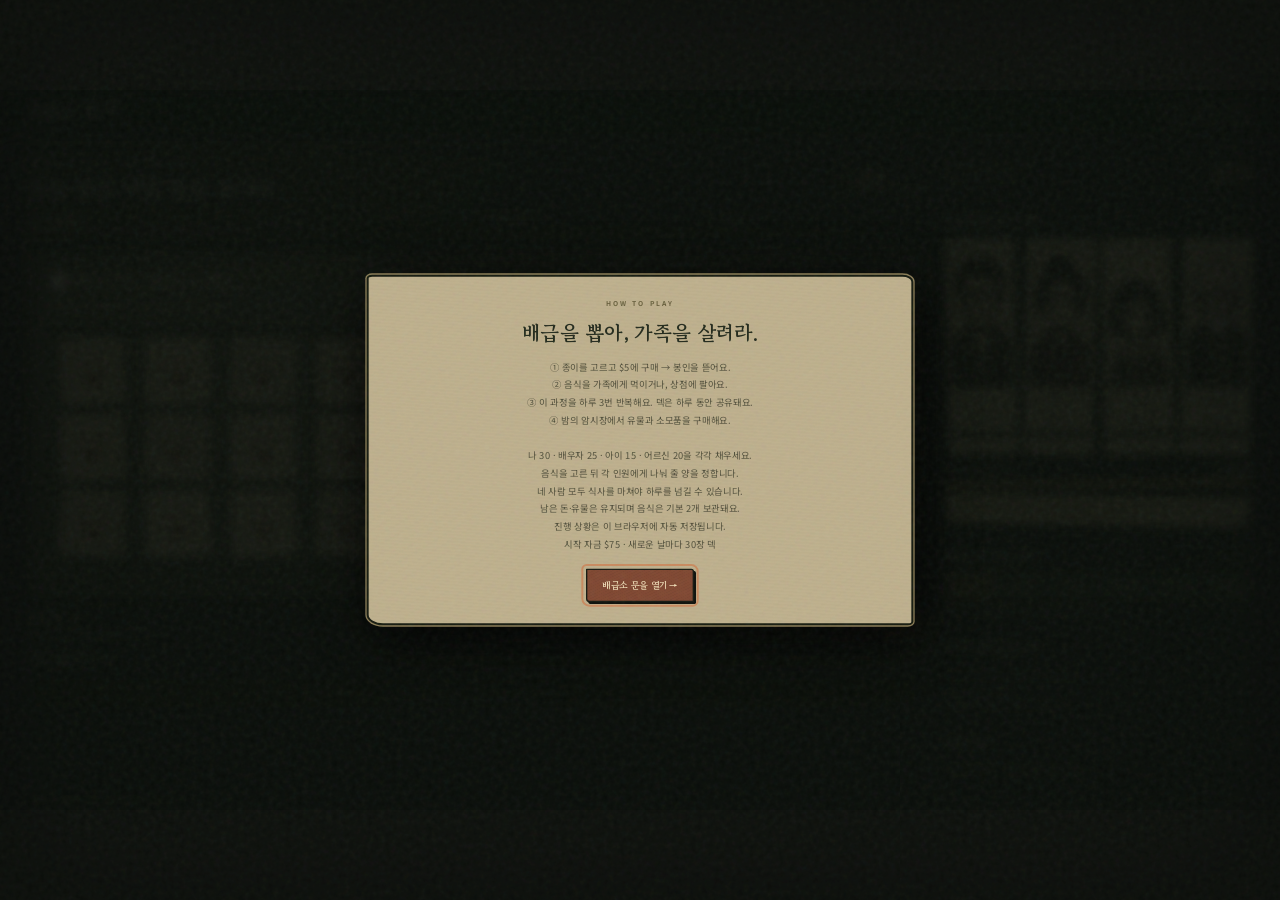
==== commit ec57ddb5: "update index" ====
--- a/kuji-survival/index.html
+++ b/kuji-survival/index.html
@@ -5,6 +5,7 @@
 :root{--paper:#f3eedf;--ink:#303a32;--green:#3e5943;--orange:#d67544;--muted:#878879;--line:#dcd8c9}*{box-sizing:border-box}body{margin:0;background:var(--paper);color:var(--ink);font:14px 'Noto Sans KR',sans-serif}button{font:inherit;cursor:pointer;color:inherit}button:disabled{opacity:.4;cursor:not-allowed}button:focus-visible{outline:3px solid var(--orange);outline-offset:4px}h1,h2,h3,p{margin:0}header{height:90px;border-bottom:1px solid var(--line);display:flex;align-items:center;justify-content:space-between;padding:0 5vw;background:#f8f5eb} .brand{font:700 26px 'Gowun Batang',serif}.brand small{display:block;font:9px sans-serif;letter-spacing:4px;margin-top:7px;color:var(--muted)}.tools{display:flex;gap:10px}.iconbtn{border:1px solid var(--line);background:transparent;border-radius:50%;width:38px;height:38px}.layout{max-width:1440px;margin:auto;padding:28px 4vw;display:grid;grid-template-columns:1fr 300px;gap:30px}.eyebrow{font-size:10px;letter-spacing:3px;color:var(--muted);font-weight:700}.heading{display:flex;justify-content:space-between;align-items:end;margin:4px 0 22px}h1{font:700 32px 'Gowun Batang',serif;margin-top:8px}.day{font-size:12px;color:var(--muted)}.day b{font-size:30px;color:var(--ink);margin-right:5px}.steps{display:flex;gap:5px;margin-bottom:22px}.step{flex:1;padding:13px 4px;border-bottom:2px solid var(--line);color:var(--muted);font-size:12px}.step.active{color:var(--green);border-color:var(--green);font-weight:700}.step span{opacity:.5;margin-right:9px}.scene{background:#dfd6bc;border:1px solid #cfc4a8;border-radius:12px;padding:24px;min-height:460px;position:relative;overflow:hidden;background-image:radial-gradient(#b5a88933 .7px,transparent .7px);background-size:5px 5px}.awning{height:25px;position:absolute;left:0;right:0;top:0;background:repeating-linear-gradient(90deg,#596b51 0 44px,#eee7d5 44px 88px);box-shadow:0 4px 0 #0000000b}.scenehead{margin-top:27px;display:flex;justify-content:space-between;align-items:center}.scenehead h2{font:700 27px 'Gowun Batang',serif}.scenehead p{font-size:12px;color:#77715e;margin-top:8px}.stamp{border:1px solid #a59d81;padding:7px 12px;border-radius:30px;font-size:11px}.board{display:grid;grid-template-columns:repeat(10,1fr);gap:12px 9px;margin:27px 0 23px}.ticket{position:relative;border:0;aspect-ratio:.66;background:#f8f0d9;box-shadow:1px 4px 3px #66573935;transition:transform .2s,box-shadow .2s;border-radius:2px;display:flex;flex-direction:column;align-items:center;justify-content:center;padding:0}.ticket:before{content:'';position:absolute;top:8px;width:6px;height:6px;background:#b3a98d;border-radius:50%;box-shadow:inset 0 1px 2px #514935}.ticket .seal{border:1px solid #b26b55;color:#a5604d;padding:7px 4px;font:700 14px 'Gowun Batang',serif;writing-mode:vertical-rl;letter-spacing:3px}.ticket small{font-size:8px;color:#b1a58e;margin-top:6px}.ticket:hover{transform:translateY(-6px) rotate(-2deg)}.ticket.selected{transform:translateY(-7px);box-shadow:0 0 0 2px #b26943,2px 8px 5px #66573940;background:#fff9e9}.ticket.used{background:#c7bea5;box-shadow:none;opacity:.4;pointer-events:none}.ticket.used:after{content:'済';font-size:25px;color:#8c8165}.ticket.used>*{display:none}.hint{text-align:center;color:#7b735e;font-size:11px}.actionbar{display:flex;justify-content:space-between;align-items:center;margin-top:20px;gap:12px}.primary,.secondary{padding:13px 22px;border-radius:5px;border:0;font-weight:600;font-size:13px}.primary{background:var(--green);color:#fff8e6}.secondary{border:1px solid var(--line);background:#faf7ef}.actionbar p{font-size:12px;color:var(--muted);margin-top:5px}.actions{display:flex;gap:8px}.sidebar{padding-top:5px}.wallet{display:flex;justify-content:space-between;border-bottom:1px solid var(--line);padding:18px 0 23px}.wallet strong{font-size:30px}.wallet p{font-size:11px;color:var(--muted);margin-top:8px}.sidecard{padding:24px 0;border-bottom:1px solid var(--line)}.sidehead{display:flex;align-items:center;justify-content:space-between;margin-bottom:18px}.sidehead h3{font-size:14px}.sidehead span{font-size:11px;color:var(--muted)}.family{display:flex;justify-content:space-between;text-align:center;margin:16px 0}.person{font-size:29px;filter:sepia(.3)}.family small{display:block;font-size:10px;color:var(--muted);margin-top:8px}.meter{height:7px;border-radius:8px;background:#dedccc;overflow:hidden}.meter i{display:block;height:100%;background:var(--green);transition:width .6s}.metertext{display:flex;justify-content:space-between;font-size:11px;margin:12px 0}.quote{font:14px/1.8 'Gowun Batang',serif;color:#86816e;background:#eae6d8;border-radius:5px;padding:15px;margin-top:20px}.grades{display:grid;grid-template-columns:repeat(3,1fr);gap:8px}.grade{background:#eae5d7;padding:10px;text-align:center;border-radius:4px;font-size:11px}.grade b{margin-right:7px}.grade.a{background:#e8dcc0;color:#9d7031}.notes{font-size:11px;line-height:1.9;color:var(--muted);margin-top:13px}.inventory{margin-top:26px}.inventory h3{font-size:15px;margin-bottom:14px}.foods{display:grid;grid-template-columns:repeat(3,1fr);gap:10px}.food{display:flex;align-items:center;gap:12px;padding:14px;background:#faf7ef;border:1px solid var(--line);border-radius:7px}.food .emoji{font-size:30px}.food b{font-size:12px}.food p{font-size:10px;margin-top:5px;color:var(--muted)}.food button{margin-left:auto;background:#ece7da;border:0;border-radius:4px;padding:7px;white-space:nowrap;font-size:11px}.empty{padding:22px;border:1px dashed #d3cebd;text-align:center;border-radius:6px;color:var(--muted);font-size:12px;grid-column:1/-1}.log{font-size:11px;color:var(--muted);line-height:2}.log div{border-bottom:1px dashed var(--line);padding:6px 0}footer{max-width:1440px;margin:0 auto;padding:8px 4vw 24px;display:flex;justify-content:space-between;color:#9b998d;font-size:10px;letter-spacing:1px}.overlay{position:fixed;inset:0;background:#222a25d9;backdrop-filter:blur(6px);display:flex;align-items:center;justify-content:center;z-index:10;padding:24px}.overlay[hidden]{display:none}.modal{max-width:550px;width:100%;text-align:center;background:var(--paper);border-radius:12px;padding:38px;position:relative;box-shadow:0 24px 90px #0004}.modal h2{font:700 30px 'Gowun Batang',serif;margin:15px 0}.modal p{color:#777968;font-size:13px;line-height:1.9;white-space:pre-line}.modal .primary{margin-top:24px}.tear-ticket{width:190px;height:270px;margin:24px auto 10px;background:#f7e9c5;position:relative;border:0;box-shadow:5px 10px 0 #dacda8;transition:transform .5s;display:block}.tear-ticket .bigseal{font:700 36px 'Gowun Batang',serif;writing-mode:vertical-rl;margin:auto;color:#ac5c45;border:2px solid #ac5c45;padding:15px 12px;letter-spacing:9px}.tear-ticket .strip{position:absolute;bottom:0;left:0;right:0;border-top:2px dashed #ba9e75;padding:13px;font-size:11px;background:#e9d7ac;transition:transform .5s,opacity .5s}.tear-ticket.torn .strip{transform:translate(80px,60px) rotate(30deg);opacity:0}.tear-ticket.torn{transform:rotate(-5deg) scale(1.05)}.rewardemoji{font-size:85px;margin:18px;animation:pop .6s cubic-bezier(.2,1.6,.4,1)}.rewardrank{font-size:11px;letter-spacing:4px;color:#ac7a32}.spark{position:fixed;pointer-events:none;width:8px;height:12px;top:45%;left:50%;z-index:20;animation:confetti 1.4s forwards}.table-scene{text-align:center;padding-top:45px}.table-scene .table{font-size:75px;margin:35px auto 20px;border-bottom:18px solid #a47f56;width:85%;border-radius:50%;padding-bottom:20px;background:radial-gradient(ellipse at bottom,#c4a276,transparent 65%)}.night{background:#283b38;color:#eee8d2;border-color:#283b38}.night .scenehead p{color:#b5bbaa}.shopgrid{display:grid;grid-template-columns:repeat(2,1fr);gap:12px;margin-top:25px}.offer{text-align:left;background:#ffffff0a;border:1px solid #ffffff22;padding:16px;border-radius:6px;display:flex;gap:12px}.offer .emoji{font-size:30px}.offer b{font-size:13px}.offer p{font-size:11px;line-height:1.7;color:#b5bbaa;margin:5px 0}.offer button{border:1px solid #b8ae83;background:transparent;color:#e0d6ac;padding:5px 12px;border-radius:3px;font-size:11px}.chips{display:flex;gap:6px;flex-wrap:wrap}.chip{font-size:10px;padding:7px;background:#e8e2d1;border:0;border-radius:4px}.toast{position:fixed;bottom:28px;left:50%;transform:translateX(-50%);background:#303c32;color:#fff8e6;padding:13px 24px;border-radius:8px;z-index:30;box-shadow:0 5px 20px #0003;font-size:13px}.toast[hidden]{display:none}@keyframes pop{from{transform:scale(.2) rotate(-20deg);opacity:0}to{transform:scale(1);opacity:1}}@keyframes confetti{to{transform:translate(var(--x),var(--y)) rotate(500deg);opacity:0}}@media(max-width:1100px){.board{gap:9px 6px}.layout{grid-template-columns:1fr 260px;gap:20px}.foods{grid-template-columns:repeat(2,1fr)}.ticket .seal{font-size:11px;padding:5px 2px}.scene{padding:20px}.actions .primary,.actions .secondary{padding:12px}}@media(max-width:780px){header{padding:0 20px;height:76px}.layout{display:flex;flex-direction:column;padding:23px 18px}.sidebar{display:grid;grid-template-columns:1fr 1fr;gap:15px}.wallet{grid-column:1/-1;padding:0 0 15px}.board{grid-template-columns:repeat(6,1fr);gap:12px 9px}.ticket{aspect-ratio:.8}.ticket .seal{font-size:13px}.scenehead h2{font-size:22px}.scenehead{gap:10px}.stamp{padding:6px;white-space:nowrap}.actionbar{align-items:start;flex-direction:column}.actions{width:100%}.actions button{flex:1}.sidecard{padding:12px 0}.scene{min-height:420px}.shopgrid{grid-template-columns:1fr}.foods{grid-template-columns:1fr 1fr}.food{padding:10px;gap:7px}.food .emoji{font-size:24px}.brand{font-size:22px}h1{font-size:28px}.modal{padding:26px}.family{gap:4px}.person{font-size:24px}}@media(prefers-reduced-motion:reduce){*,*:before,*:after{animation:none!important;transition:none!important}}
 h1,h2,h3,p,.day,.grade{word-break:keep-all}.day{flex-shrink:0}.heading{gap:15px}
 @media(max-width:780px){.heading h1{font-size:24px}.scenehead{align-items:flex-start;flex-direction:column;gap:12px}.scenehead h2{font-size:22px}.sidebar{grid-template-columns:1fr}.brand small{font-size:7px;letter-spacing:2px}.tools{gap:6px}.iconbtn{width:34px;height:34px}.grade{white-space:nowrap}.family small{white-space:nowrap}.person{font-size:32px}.foods{grid-template-columns:1fr}.ticket .seal{font-size:12px;letter-spacing:1px;padding:4px 2px}.ticket:before{top:5px;width:4px;height:4px}}
+.member-card.lost{filter:grayscale(1);opacity:.58}.member-card.lost .portrait{filter:grayscale(1) contrast(.82)}.member-card.lost small{color:#9e5546}.member-card.lost .meter{opacity:.25}.food-art{width:54px;height:54px;flex:0 0 54px;display:block;background-image:var(--food-sheet);background-size:200% 300%;background-position:calc(var(--food-x)*100%) calc(var(--food-y)*50%);border-radius:8px;filter:drop-shadow(1px 3px 2px #32231655)}.food-art.reward-art{width:170px;height:170px;margin:14px auto 4px;border-radius:18px}.food-art.rank-a{filter:drop-shadow(0 0 14px #f2c55d) drop-shadow(1px 4px 3px #32231688)}.food-art.rank-b{filter:drop-shadow(0 0 8px #d98b53) drop-shadow(1px 4px 3px #32231677)}
 </style><link rel="stylesheet" href="assets/dystopia.css"><link rel="stylesheet" href="assets/fullhd.css"></head><body><div id="game">
 <header><div class="brand">오늘도, 한 끼<small>SECTOR 07 · ONE MORE NIGHT</small></div><div class="tools"><button class="iconbtn" id="sound" title="소리 켜기" aria-label="소리 켜기">♪</button><button class="iconbtn" id="help" title="게임 방법" aria-label="게임 방법">?</button><button class="iconbtn" id="reset" title="새 게임" aria-label="새 게임">↻</button></div></header>
 <div class="layout"><main><div class="heading"><div><div class="eyebrow">RATION LOTTERY / 배급 통제 구역</div><h1 id="title">오늘 밤을 버틸 몫을 골라라.</h1></div><div class="day"><b id="day">01</b>/ 07 DAYS</div></div><nav class="steps" aria-label="하루 진행"><div class="step" data-phase="draw"><span>01</span>쿠지 뽑기</div><div class="step" data-phase="meal"><span>02</span>가족 식사</div><div class="step" data-phase="sell"><span>03</span>음식 판매</div><div class="step" data-phase="market"><span>04</span>암시장</div></nav><section class="scene" id="scene"></section><div class="actionbar" id="actionbar"></div><section class="inventory"><h3>나의 식량 가방 <span id="bagcount" style="color:var(--muted);font-size:12px"></span></h3><div class="foods" id="foods"></div></section></main>
@@ -13,11 +14,12 @@
 <script>
 'use strict';
 const $=s=>document.querySelector(s), counts=[1,3,4,5,2,15], ranks=['A','B','C','D','E','F'];
-const members=[{name:'나',need:30},{name:'배우자',need:25},{name:'아이',need:15},{name:'어르신',need:20}];
-const allFed=()=>members.every((m,i)=>s.members[i]>=m.need);
+const members=[{name:'나',need:30,earn:3},{name:'어머니',need:25,earn:3},{name:'아이',need:15,earn:1},{name:'어르신',need:20,earn:2}];
+const alive=i=>s.alive?.[i]!==false, survivors=()=>members.filter((_,i)=>alive(i));
+const allFed=()=>members.every((m,i)=>!alive(i)||s.members[i]>=m.need);
 function portrait(i){return `<div class="portrait portrait-${i}" role="img" aria-label="${members[i].name} 증명사진"></div>`}
-function renderFamily(){$('#family-cards').innerHTML=members.map((m,i)=>`<div class="member-card ${s.members[i]>=m.need?'satisfied':''}"><div class="id-caption">SECTOR 07 / 00${i+1}</div>${portrait(i)}<b>${m.name}</b><div class="member-value">${s.members[i]} <span>/ ${m.need}</span></div><div class="meter"><i style="width:${s.members[i]/m.need*100}%"></i></div><small>${s.members[i]>=m.need?'식사 완료':`부족 ${m.need-s.members[i]}`}</small></div>`).join('')}
-function allocate(f){let total=f?fill(f):25,plan=[0,0,0,0],deficits=members.map((m,i)=>m.need-s.members[i]),required=Math.min(total,deficits.reduce((a,b)=>a+b,0));if(!required)return;
+function renderFamily(){$('#family-cards').innerHTML=members.map((m,i)=>`<div class="member-card ${!alive(i)?'lost':s.members[i]>=m.need?'satisfied':''}"><div class="id-caption">SECTOR 07 / 00${i+1}</div>${portrait(i)}<b>${m.name}</b><div class="member-value">${alive(i)?`${s.members[i]} <span>/ ${m.need}</span>`:'—'}</div><div class="meter"><i style="width:${alive(i)?s.members[i]/m.need*100:0}%"></i></div><small>${!alive(i)?'생존 실패 · 남은 가족의 불안 증가':s.members[i]>=m.need?'식사 완료':`부족 ${m.need-s.members[i]}`}</small></div>`).join('');setTimeout(()=>{$('#satiety').textContent=`${survivors().length} / 4명 생존${s.trauma?` · 불안 ${s.trauma}`:''}`;$('#meter').style.width=survivors().length/4*100+'%'})}
+function allocate(f){let total=f?fill(f):25,plan=[0,0,0,0],deficits=members.map((m,i)=>alive(i)?m.need-s.members[i]:0),required=Math.min(total,deficits.reduce((a,b)=>a+b,0));if(!required)return;
 modal(`<div class="eyebrow">FOUR PEOPLE. FOUR EMPTY BOWLS.</div><h2>${f?f.name:'비상식량'} 나누기</h2><p>각 가족에게 줄 양을 정하세요. 배분 가능 포만도 <b>${total}</b></p><div class="allocation-grid">${members.map((m,i)=>`<div class="allocation-person">${portrait(i)}<b>${m.name}</b><p>${s.members[i]} / ${m.need} · 부족 ${deficits[i]}</p><label><span class="sr-only">${m.name}에게 줄 포만도</span><input type="number" id="amount-${i}" min="0" max="${Math.min(deficits[i],total)}" step="1" value="0" ${!deficits[i]?'disabled':''}></label><button class="secondary" data-fill="${i}" ${!deficits[i]?'disabled':''}>이 사람부터 채우기</button></div>`).join('')}</div><p id="allocation-status" aria-live="polite"></p><div class="allocation-actions"><button class="secondary" id="allocation-cancel">취소</button><button class="primary" id="allocation-confirm" disabled>식량 배분 확정</button></div>`);
 function update(){let sum=plan.reduce((a,b)=>a+b,0),valid=plan.every((n,i)=>Number.isInteger(n)&&n>=0&&n<=deficits[i]);$('#allocation-status').textContent=!valid?'각자의 부족량 이내의 정수를 입력하세요.':sum>required?`배분 가능량을 ${sum-required} 초과했습니다.`:`배분 ${sum} / ${required} · 남은 배분 ${required-sum}${total>required?` (모두 식사 후 초과 ${total-required}는 소모됩니다.)`:''}`;$('#allocation-confirm').disabled=!valid||sum!==required}
 members.forEach((m,i)=>{$('#amount-'+i).oninput=e=>{plan[i]=e.target.value===''?NaN:Number(e.target.value);update()}});$('#modal').querySelectorAll('[data-fill]').forEach(b=>b.onclick=()=>{let i=+b.dataset.fill;let rest=plan.reduce((a,n,j)=>a+(j===i?0:(Number.isFinite(n)?n:0)),0);plan[i]=Math.max(0,Math.min(deficits[i],required-rest));$('#amount-'+i).value=plan[i];update()});$('#allocation-cancel').onclick=close;$('#allocation-confirm').onclick=()=>{if(plan.reduce((a,b)=>a+b,0)!==required||plan.some((n,i)=>!Number.isInteger(n)||n<0||n>deficits[i]))return;if(f){let ix=s.bag.findIndex(x=>x.id===f.id);if(ix<0)return;s.bag.splice(ix,1)}else{if(!s.items.ration)return;s.items.ration--}plan.forEach((n,i)=>s.members[i]+=n);log(`${f?f.name:'비상식량'}: ${members.map((m,i)=>plan[i]?m.name+' +'+plan[i]:'').filter(Boolean).join(', ')}`);close();render();beep(530,.2);toast('각자의 그릇에 식량을 나눴다.')};update();}
@@ -26,9 +28,9 @@
 const themes=[{name:'제7구역 · 제분소 배급',sub:'배급창은 세 번 열린다. 빈손으로 돌아갈 순 없다.',icon:'🍞',foods:[['브런치 바구니','🧺',65,35],['팬케이크 타워','🥞',35,19],['베이컨 플레이트','🥓',25,13],['달걀 토스트','🍞',18,9],['삶은 달걀','🥚',12,5],['작은 모닝빵','🥐',10,4]]},{name:'도축장 · 회수 식량',sub:'오늘은 고기가 들어왔다. 출처를 묻는 사람은 없다.',icon:'🍖',foods:[['BBQ 파티 세트','🍖',90,40],['두툼한 스테이크','🥩',45,22],['고기 모둠','🍗',32,15],['수제 햄버거','🍔',23,10],['구운 소시지','🌭',17,6],['버터 옥수수','🌽',13,4]]},{name:'폐쇄 상가 · 비축품',sub:'설탕은 사치가 되었다. 누군가는 비싼 값을 치른다.',icon:'🍰',foods:[['초대형 케이크','🎂',55,55],['딸기 케이크','🍰',28,28],['아이스크림 세트','🍨',20,18],['컵케이크','🧁',13,11],['쿠키 묶음','🍪',10,7],['작은 사탕 봉지','🍬',6,5]]}];
 const offers=[{id:'ladle',icon:'🥄',name:'낡은 국자',price:18,desc:'모든 음식의 포만도 +25%',relic:true},{id:'ledger',icon:'📒',name:'밀수꾼의 장부',price:22,desc:'모든 음식 판매가 +25%',relic:true},{id:'basket',icon:'🧺',name:'오래된 장바구니',price:16,desc:'매일 첫 추첨에 F상 음식 1개 추가',relic:true},{id:'dice',icon:'🎲',name:'조작된 주사위',price:20,desc:'매일 새 덱의 쿠지 2장 등급 공개',relic:true},{id:'box',icon:'📦',name:'보관 상자',price:12,desc:'밤에 남은 음식 모두 보관 (기본 2개)',relic:true},{id:'ticket',icon:'🎟️',name:'추가 추첨권',price:4,desc:'다음 쿠지 구매 시 1장 무료'},{id:'glass',icon:'🔎',name:'돋보기',price:3,desc:'사용 시 남은 쿠지 3장 등급 공개'},{id:'ration',icon:'🥫',name:'비상식량',price:7,desc:'포만도 25를 가족별로 나눠 배분'}];
 let s,selected=new Set(),queue=[],current=null,opening=false,audio=null,sound=false,toastTimer,lastFocus;
-const theme=()=>themes[(s.day-1)%3], food=(rank)=>{let f=theme().foods[ranks.indexOf(rank)];return {id:crypto.randomUUID(),name:f[0],icon:f[1],fill:f[2],value:f[3],rank}}, fill=f=>Math.ceil(f.fill*(s.relics.includes('ladle')?1.25:1)),value=f=>Math.ceil(f.value*(s.relics.includes('ledger')?1.25:1));
-function newDay(){s.deck=counts.flatMap((n,i)=>Array.from({length:n},()=>({rank:ranks[i],used:false,shown:false})));for(let i=29;i>0;i--){let j=Math.floor(Math.random()*(i+1));[s.deck[i],s.deck[j]]=[s.deck[j],s.deck[i]]}s.members=[0,0,0,0];s.fed=0;s.round=1;s.phase='draw';s.basketUsed=false;s.log=[];if(s.relics.includes('dice'))reveal(2);log(`${s.day}일째, ${theme().name}에 도착했다.`)}
-function start(){s={version:2,day:1,money:75,bag:[],relics:[],items:{ticket:0,glass:0,ration:0},ended:false};selected.clear();queue=[];newDay();close();render()}
+const theme=()=>themes[(s.day-1)%3], food=(rank)=>{let f=theme().foods[ranks.indexOf(rank)];return {id:crypto.randomUUID(),name:f[0],fill:f[2],value:f[3],rank,theme:(s.day-1)%3}}, fill=f=>Math.ceil(f.fill*(s.relics.includes('ladle')?1.25:1)*(1-Math.min(.3,(s.trauma||0)/100))),value=f=>Math.ceil(f.value*(s.relics.includes('ledger')?1.25:1)),foodArt=(f,extra='')=>`<span class="food-art ${extra}" style="--food-sheet:url('assets/${['foods-mill.png','foods-butcher.png','foods-mall.png'][f.theme??((s.day-1)%3)]}');--food-x:${ranks.indexOf(f.rank)%2};--food-y:${Math.floor(ranks.indexOf(f.rank)/2)}" role="img" aria-label="${f.name}"></span>`;
+function newDay(){s.deck=counts.flatMap((n,i)=>Array.from({length:n},()=>({rank:ranks[i],used:false,shown:false})));for(let i=29;i>0;i--){let j=Math.floor(Math.random()*(i+1));[s.deck[i],s.deck[j]]=[s.deck[j],s.deck[i]]}s.members=members.map((m,i)=>alive(i)?0:m.need);s.fed=0;s.round=1;s.phase='draw';s.basketUsed=false;s.log=[];if(s.relics.includes('dice'))reveal(2);log(`${s.day}일째, ${theme().name}에 도착했다.`)}
+function start(){s={version:2,day:1,money:75,bag:[],relics:[],items:{ticket:0,glass:0,ration:0},alive:[true,true,true,true],trauma:0,ended:false};selected.clear();queue=[];newDay();close();render()}
 function save(){try{localStorage.setItem('kuji-survival-v1',JSON.stringify(s))}catch{}}
 function log(t){s.log.unshift(t);s.log=s.log.slice(0,5)}
 function beep(freq=500,dur=.1){if(!sound)return;try{audio??=new (window.AudioContext||window.webkitAudioContext)();audio.resume();let o=audio.createOscillator(),g=audio.createGain();o.connect(g);g.connect(audio.destination);o.frequency.value=freq;g.gain.setValueAtTime(.07,audio.currentTime);g.gain.exponentialRampToValueAtTime(.001,audio.currentTime+dur);o.start();o.stop(audio.currentTime+dur)}catch{}}
@@ -40,9 +42,9 @@
 function renderScene(){let t=theme(),sc=$('#scene');sc.className='scene'+(s.phase==='market'?' night':'');let titles={draw:'오늘 밤을 버틸 몫을 골라라.',meal:'식탁에 남은 것은, 우리뿐.',sell:'한 끼를 팔아, 내일을 산다.',market:'통금 뒤에 열리는 거래.'};$('#title').textContent=titles[s.phase];if(s.phase==='draw'){sc.innerHTML=`<div class="awning"></div><div class="scenehead"><div><h2><span class="emoji">${t.icon}</span> ${t.name}</h2><p>${t.sub}</p></div><span class="stamp">${s.round}번째 방문 · 1장 $5</span></div><div class="board">${s.deck.map((c,i)=>`<button class="ticket ${c.used?'used':''} ${selected.has(i)?'selected':''}" data-card="${i}" ${c.used?'disabled':''} aria-label="${i+1}번 쿠지${c.shown?' '+c.rank+'상':''}" aria-pressed="${selected.has(i)}"><span class="seal">${c.shown?c.rank+'賞':'配給'}</span><small>NO. ${String(i+1).padStart(2,'0')}</small></button>`).join('')}</div><p class="hint">한 장에 $5. 봉인을 뜯은 배급권은 되돌릴 수 없다.</p>`;sc.querySelectorAll('[data-card]').forEach(b=>b.onclick=()=>{let i=+b.dataset.card;if(selected.has(i))selected.delete(i);else{let max=Math.floor(s.money/5)+s.items.ticket;if(selected.size>=max){toast('선택할 수 있는 자금이 부족해요.');return}selected.add(i);beep(420+selected.size*35)}renderScene()});let cost=Math.max(0,selected.size-s.items.ticket)*5;$('#actionbar').innerHTML=`<div><b>${selected.size}장 선택 <span style="color:var(--orange)">· $${cost}</span></b><p>${s.items.ticket?'무료 추첨권이 먼저 사용됩니다.':'먹일 것인가. 팔아서 내일을 살 것인가.'}</p></div><div class="actions"><button class="secondary" id="next">가족에게 가기 →</button><button class="primary" id="buy" ${!selected.size?'disabled':''}>선택한 쿠지 뽑기</button></div>`;$('#buy').onclick=buy;$('#next').onclick=()=>{selected.clear();s.phase='meal';render()}}
 else if(s.phase==='meal'||s.phase==='sell'){let meal=s.phase==='meal';sc.innerHTML=`<div class="awning" style="${meal?'background:repeating-linear-gradient(90deg,#b47b54 0 44px,#eee7d5 44px 88px)':''}"></div><div class="scenehead"><div><h2>${meal?'피난처의 빈 식탁':'철조망 너머의 교환소'}</h2><p>${meal?'아래 식량 가방에서 음식을 골라 가족에게 나눠주세요.':'남겨둘 음식은 신중하게, 판매 가격은 항상 같아요.'}</p></div><span class="stamp">${s.round} / 3번째 ${meal?'식사':'판매'}</span></div><div class="table-scene"><div class="table">${meal?'🍽️ 🕯️ 🍽️':'⚖️ 🧺 🪙'}</div><h2 style="font-family:serif">${meal?(allFed()?'오늘 밤, 굶는 사람은 없다.':`아직 ${members.filter((m,i)=>s.members[i]<m.need).length}명의 식사가 부족하다.`):'이것을 팔면, 내일은 살 수 있을까.'}</h2><p class="notes">${meal?'나 30 · 배우자 25 · 아이 15 · 어르신 20. 각자의 몫을 채워야 합니다.':'먹이는 것과 파는 것 사이, 선택은 당신의 몫입니다.'}</p></div>`;$('#actionbar').innerHTML=`<div><b>${meal?'음식 선택 → 구성원별 배분':'판매할 음식을 선택하세요'}</b><p>${meal?'음식 하나를 여러 사람에게 나눌 수 있습니다. 초과분은 이월되지 않습니다.':'밤에는 기본 2개만 보관돼요. 포만도가 높은 순서로 보관합니다.'}</p></div><div class="actions"><button class="primary" id="next">${meal?'식사 마치고 상점으로 →':s.round<3?'다음 쿠지 뽑으러 →':'밤의 암시장으로 →'}</button></div>`;$('#next').onclick=()=>{if(meal)s.phase='sell';else if(s.round<3){s.round++;s.phase='draw'}else s.phase='market';render()}}
 else{sc.innerHTML=`<div class="scenehead"><div><div class="eyebrow" style="color:#b9ae86">CURFEW IN EFFECT · KEEP YOUR VOICE DOWN</div><h2 style="margin-top:10px">☾ 검문소 뒤, 암시장</h2><p>주인 없는 물건들. 생존에는 쓸모가 있다.</p></div></div><div class="shopgrid">${offers.map(o=>`<div class="offer"><span class="emoji">${o.icon}</span><div><b>${o.name}</b><p>${o.desc}</p><button data-offer="${o.id}" ${s.money<o.price||(o.relic&&s.relics.includes(o.id))?'disabled':''}>${o.relic&&s.relics.includes(o.id)?'보유 중':'$'+o.price+' · 구매'}</button></div></div>`).join('')}</div>`;sc.querySelectorAll('[data-offer]').forEach(b=>b.onclick=()=>purchase(b.dataset.offer));$('#actionbar').innerHTML=`<div><b>${allFed()?'네 사람 모두, 오늘 밤은 버틴다.':`${members.filter((m,i)=>s.members[i]<m.need).map((m)=>m.name).join(' · ')}의 식사가 부족해요.`}</b><p>${allFed()?'내일의 테마: '+themes[s.day%3].name:'남은 음식을 먹이거나 비상식량을 구매해 사용하세요.'}</p></div><div class="actions">${s.items.ration?'<button class="secondary" id="ration">🥫 비상식량 사용</button>':''}<button class="primary" id="next">하루 마무리 ☾</button></div>`;$('#next').onclick=endDay;if($('#ration'))$('#ration').onclick=()=>use('ration')}}
-function renderBag(){$('#bagcount').textContent=`· ${s.bag.length}개`;$('#foods').innerHTML=s.bag.length?s.bag.map(f=>`<div class="food"><span class="emoji">${f.icon}</span><div><b>${f.name}</b><p>포만도 ${fill(f)} · 판매 $${value(f)}</p></div>${s.phase==='meal'||s.phase==='market'?`<button data-food="${f.id}" ${allFed()?'disabled':''}>나눠주기</button>`:s.phase==='sell'?`<button data-food="${f.id}">판매</button>`:''}</div>`).join(''):'<div class="empty">남은 식량이 없다. 배급소에서 무언가 가져와야 한다.</div>';$('#foods').querySelectorAll('[data-food]').forEach(b=>b.onclick=()=>{let i=s.bag.findIndex(f=>f.id===b.dataset.food);if(i<0)return;let f=s.bag[i];if(s.phase==='sell'){s.bag.splice(i,1);s.money+=value(f);log(`${f.name} 판매 · +$${value(f)}`);toast(`판매 +$${value(f)}`);beep(750);render()}else allocate(f)})}
-function buy(){if(!selected.size||queue.length)return;let ids=[...selected],free=Math.min(s.items.ticket,ids.length),cost=(ids.length-free)*5;if(cost>s.money)return;s.money-=cost;s.items.ticket-=free;queue=ids.map(i=>{s.deck[i].used=true;let f=food(s.deck[i].rank);s.bag.push(f);return f});if(s.relics.includes('basket')&&!s.basketUsed){s.bag.push(food('F'));s.basketUsed=true;log('장바구니에서 음식 1개를 더 얻었다.')}log(`${ids.length}장 추첨 · $${cost}`);selected.clear();render();nextReward()}
-function nextReward(){opening=false;if(!queue.length){current=null;close();return}current=queue.shift();modal(`<div class="eyebrow">RATION AUTHORITY · SEAL INTACT</div><h2>이 종이에 네 사람의 밤이 걸려 있다.</h2><p>봉인 아래쪽을 눌러 종이를 뜯어보세요.</p><button class="tear-ticket" id="tear" aria-label="쿠지 봉인 뜯기"><span class="bigseal">配 給</span><span class="strip">✂ 이곳을 눌러 개봉하기 →</span></button><p style="margin-top:20px">${queue.length+1}장 남음 · 결과는 가방에 자동 보관됩니다.</p>`);$('#tear').onclick=()=>{if(opening)return;opening=true;$('#tear').classList.add('torn');beep(180,.25);setTimeout(()=>{let f=current;modal(`<div class="rewardrank">${f.rank} PRIZE · ${'AB'.includes(f.rank)?'희귀 배급품':'오늘의 배급'}</div><div class="rewardemoji">${f.icon}</div><h2>${f.name}</h2><p>포만도 <b>+${fill(f)}</b> &nbsp; / &nbsp; 판매가 <b>$${value(f)}</b></p><p style="margin-top:14px">${'AB'.includes(f.rank)?'아직 운이 다한 건 아니다. 서둘러 숨기자.':'충분하지 않다. 그래도 빈손보다는 낫다.'}</p><button class="primary" id="rewardnext">${queue.length?'다음 쿠지 개봉하기 →':'가방에 담고 돌아가기 →'}</button>`);beep('AB'.includes(f.rank)?880:650,.3);if('AB'.includes(f.rank))confetti();$('#rewardnext').onclick=nextReward},550)}}
+function renderBag(){$('#bagcount').textContent=`· ${s.bag.length}개`;$('#foods').innerHTML=s.bag.length?s.bag.map(f=>`<div class="food">${foodArt(f)}<div><b>${f.name}</b><p>포만도 ${fill(f)} · 판매 $${value(f)}</p></div>${s.phase==='meal'||s.phase==='market'?`<button data-food="${f.id}" ${allFed()?'disabled':''}>나눠주기</button>`:s.phase==='sell'?`<button data-food="${f.id}">판매</button>`:''}</div>`).join(''):'<div class="empty">남은 식량이 없다. 배급소에서 무언가 가져와야 한다.</div>';$('#foods').querySelectorAll('[data-food]').forEach(b=>b.onclick=()=>{let i=s.bag.findIndex(f=>f.id===b.dataset.food);if(i<0)return;let f=s.bag[i];if(s.phase==='sell'){s.bag.splice(i,1);s.money+=value(f);log(`${f.name} 판매 · +$${value(f)}`);toast(`판매 +$${value(f)}`);beep(750);render()}else allocate(f)})}
+function buy(){if(!selected.size||queue.length)return;let ids=[...selected],free=Math.min(s.items.ticket,ids.length),cost=(ids.length-free)*5;if(cost>s.money)return;s.money-=cost;s.items.ticket-=free;let wages=members.reduce((sum,m,i)=>sum+(alive(i)?m.earn:0),0)*ids.length;s.money+=wages;queue=ids.map(i=>{s.deck[i].used=true;let f=food(s.deck[i].rank);s.bag.push(f);return f});if(s.relics.includes('basket')&&!s.basketUsed){s.bag.push(food('F'));s.basketUsed=true;log('장바구니에서 음식 1개를 더 얻었다.')}log(`${ids.length}장 추첨 · $${cost} · 가족 일당 +$${wages}`);selected.clear();render();toast(`가족이 일당 +$${wages}을 벌어왔어요.`);nextReward()}
+function nextReward(){opening=false;if(!queue.length){current=null;close();return}current=queue.shift();modal(`<div class="eyebrow">RATION AUTHORITY · SEAL INTACT</div><h2>이 종이에 네 사람의 밤이 걸려 있다.</h2><p>봉인 아래쪽을 눌러 종이를 뜯어보세요.</p><button class="tear-ticket" id="tear" aria-label="쿠지 봉인 뜯기"><span class="bigseal">配 給</span><span class="strip">✂ 이곳을 눌러 개봉하기 →</span></button><p style="margin-top:20px">${queue.length+1}장 남음 · 결과는 가방에 자동 보관됩니다.</p>`);$('#tear').onclick=()=>{if(opening)return;opening=true;$('#tear').classList.add('torn');beep(180,.25);setTimeout(()=>{let f=current;modal(`<div class="rewardrank">${f.rank} PRIZE · ${'AB'.includes(f.rank)?'희귀 배급품':'오늘의 배급'}</div>${foodArt(f,`reward-art rank-${f.rank.toLowerCase()}`)}<h2>${f.name}</h2><p>포만도 <b>+${fill(f)}</b> &nbsp; / &nbsp; 판매가 <b>$${value(f)}</b></p><p style="margin-top:14px">${'AB'.includes(f.rank)?'아직 운이 다한 건 아니다. 서둘러 숨기자.':'충분하지 않다. 그래도 빈손보다는 낫다.'}</p><button class="primary" id="rewardnext">${queue.length?'다음 쿠지 개봉하기 →':'가방에 담고 돌아가기 →'}</button>`);beep('AB'.includes(f.rank)?880:650,.3);if('AB'.includes(f.rank))confetti();$('#rewardnext').onclick=nextReward},550)}}
 function confetti(){for(let i=0;i<30;i++){let e=document.createElement('i');e.className='spark';e.style.background=['#b7a177','#775b41','#d0c19a','#4a503a'][i%4];e.style.setProperty('--x',(Math.random()-.5)*700+'px');e.style.setProperty('--y',(Math.random()-.3)*650+'px');document.body.append(e);setTimeout(()=>e.remove(),1500)}}
 function purchase(id){let o=offers.find(o=>o.id===id);if(s.money<o.price||(o.relic&&s.relics.includes(id)))return;s.money-=o.price;if(o.relic)s.relics.push(id);else s.items[id]++;log(`${o.name} 구매 · $${o.price}`);beep(370);render();toast(o.name+'을 주머니에 넣었어요.')}
 function use(id){if(!s.items[id])return;if(id==='ticket'){toast('쿠지를 선택하면 자동으로 먼저 사용됩니다.');return}if(id==='glass'){if(!s.deck.some(c=>!c.used&&!c.shown)){toast('확인할 쿠지가 없어요.');return}reveal(3)}if(id==='ration'){if(allFed()){toast('오늘은 이미 모두 배불러요.');return}allocate(null);return}s.items[id]--;log(offers.find(o=>o.id===id).name+' 사용');render();beep(650);toast(id==='glass'?'쿠지 3장의 봉인이 살짝 들렸어요.':'비상식량으로 포만도 +25')}
@@ -50,5 +52,8 @@
 function finish(win){s.ended=true;s.won=win;save();modal(`<div class="eyebrow">${win?'SEVEN DAYS, TOGETHER':'THE END OF THIS LITTLE JOURNEY'}</div><div class="rewardemoji">${win?'🏡':'🕯️'}</div><h2>${win?'일곱 번째 밤. 아직 함께다.':'끝내, 돌아올 식량은 없었다.'}</h2><p>${win?'도시는 무너졌지만, 식탁에는 아직 네 자리가 남아 있다.':`${s.day}일째. ${members.map((m,i)=>`${m.name} ${s.members[i]}/${m.need}`).join(' · ')}. 다음에는 식량과 자금의 균형을 바꿔보세요.`}\n남은 돈 $${s.money} · 모은 유물 ${s.relics.length}개</p><button class="primary" id="restart">새로운 7일 시작하기</button>`);$('#restart').onclick=start;if(win)confetti()}
 function help(){modal('<div class="eyebrow">HOW TO PLAY</div><h2>배급을 뽑아, 가족을 살려라.</h2><p>① 종이를 고르고 $5에 구매 → 봉인을 뜯어요.\n② 음식을 가족에게 먹이거나, 상점에 팔아요.\n③ 이 과정을 하루 3번 반복해요. 덱은 하루 동안 공유돼요.\n④ 밤의 암시장에서 유물과 소모품을 구매해요.\n\n나 30 · 배우자 25 · 아이 15 · 어르신 20을 각각 채우세요.\n음식을 고른 뒤 각 인원에게 나눠 줄 양을 정합니다.\n네 사람 모두 식사를 마쳐야 하루를 넘길 수 있습니다.\n남은 돈·유물은 유지되며 음식은 기본 2개 보관돼요.\n진행 상황은 이 브라우저에 자동 저장됩니다.\n시작 자금 $75 · 새로운 날마다 30장 덱</p><button class="primary" id="understood">배급소 문을 열기 →</button>');$('#understood').onclick=close}
 $('#help').onclick=help;$('#sound').onclick=()=>{sound=!sound;$('#sound').textContent=sound?'♫':'♪';$('#sound').title=sound?'소리 끄기':'소리 켜기';$('#sound').setAttribute('aria-label',$('#sound').title);beep();toast(sound?'효과음을 켰어요.':'효과음을 껐어요.')};$('#reset').onclick=()=>{modal('<h2>새로운 한 주를 시작할까요?</h2><p>현재 진행 상황이 초기화됩니다.</p><button class="primary" id="yes">새 게임 시작</button> <button class="secondary" id="no">계속 플레이</button>');$('#yes').onclick=start;$('#no').onclick=close};document.addEventListener('keydown',e=>{if(e.key==='Tab'&&!$('#overlay').hidden){let all=[...$('#modal').querySelectorAll('button:not(:disabled)')];if(!all.length)return;if(e.shiftKey&&document.activeElement===all[0]){e.preventDefault();all.at(-1).focus()}else if(!e.shiftKey&&document.activeElement===all.at(-1)){e.preventDefault();all[0].focus()}}});
-try{s=JSON.parse(localStorage.getItem('kuji-survival-v1'));if(![1,2].includes(s?.version)||!Array.isArray(s.deck)||s.deck.length!==30)throw Error();if(s.version===1){let remaining=Math.max(0,s.fed||0);s.members=members.map(m=>{let n=Math.min(m.need,remaining);remaining-=n;return n});s.version=2}if(!Array.isArray(s.members)||s.members.length!==4||s.members.some((n,i)=>!Number.isInteger(n)||n<0||n>members[i].need))throw Error();render();if(s.ended)finish(s.won)}catch{start();help()}
+try{s=JSON.parse(localStorage.getItem('kuji-survival-v1'));if(![1,2].includes(s?.version)||!Array.isArray(s.deck)||s.deck.length!==30)throw Error();if(s.version===1){let remaining=Math.max(0,s.fed||0);s.members=members.map(m=>{let n=Math.min(m.need,remaining);remaining-=n;return n});s.version=2}if(!Array.isArray(s.members)||s.members.length!==4||s.members.some((n,i)=>!Number.isInteger(n)||n<0||n>members[i].need))throw Error();s.alive=Array.isArray(s.alive)&&s.alive.length===4?s.alive:[true,true,true,true];s.trauma=Number.isFinite(s.trauma)?s.trauma:0;render();if(s.ended)finish(s.won)}catch{start();help()}
+function continueAfterLoss(){let fallen=members.map((m,i)=>alive(i)&&s.members[i]<m.need?m.name:null).filter(Boolean);if(!fallen.length){close();return}s.alive=members.map((_,i)=>alive(i)&&s.members[i]>=members[i].need);s.members=members.map((m,i)=>alive(i)?s.members[i]:m.need);s.trauma=Math.min(30,(s.trauma||0)+fallen.length*15);log(`${fallen.join('·')} 생존 실패 · 남은 가족 불안 +${fallen.length*15}`);if(!survivors().length){finish(false);return}if(s.day===7){finish(true);return}let stored=s.relics.includes('box')?0:Math.max(0,s.bag.length-2);if(stored){s.bag.sort((a,b)=>fill(b)-fill(a));s.bag=s.bag.slice(0,2)}modal(`<div class="eyebrow">A QUIET HOUSE</div><div class="rewardemoji">🕯️</div><h2>${fallen.join('·')}을 잃었다.</h2><p>그래도 남은 가족은 앞으로 가야 합니다. 불안 ${s.trauma}이 쌓여 다음 날부터 음식 포만도가 ${s.trauma}% 줄어듭니다.\n생존자 ${survivors().map(m=>m.name).join(' · ')} · 남은 돈 $${s.money}\n${stored?`보관 공간이 부족해 음식 ${stored}개를 정리했습니다.`:`음식 ${s.bag.length}개를 내일로 가져갑니다.`}</p><button class="primary" id="tomorrow">남은 사람들과 통금 넘기기 →</button>`);s.day++;newDay();save();$('#tomorrow').onclick=()=>{close();render()}}
+document.addEventListener('click',e=>{if(e.target.id==='giveup'){e.preventDefault();e.stopImmediatePropagation();continueAfterLoss()}},true)
+function finish(win){s.ended=true;s.won=win;save();let names=survivors().map(m=>m.name),together=names.length===4;modal(`<div class="eyebrow">${win?'SEVEN DAYS, STILL BREATHING':'THE END OF THIS LITTLE JOURNEY'}</div><div class="rewardemoji">${win?'🏡':'🕯️'}</div><h2>${win?(together?'일곱 번째 밤. 아직 함께다.':`일곱 번째 밤. ${names.join('·')}은 아직 살아 있다.`):'끝내, 아무도 남지 않았다.'}</h2><p>${win?(together?'도시는 무너졌지만, 식탁에는 아직 네 자리가 남아 있다.':`잃은 사람들의 빈자리는 남아 있지만, ${names.join('·')}은 살아남았다. 불안 ${s.trauma||0}을 안고 다음 주를 시작할 수 있다.`):`${s.day}일째. 모든 가족의 숨소리가 멎었다. 다음에는 식량과 자금의 균형을 바꿔보세요.`}\n남은 돈 $${s.money} · 모은 유물 ${s.relics.length}개</p><button class="primary" id="restart">새로운 7일 시작하기</button>`);$('#restart').onclick=start;if(win)confetti()}
 </script></div></body></html>
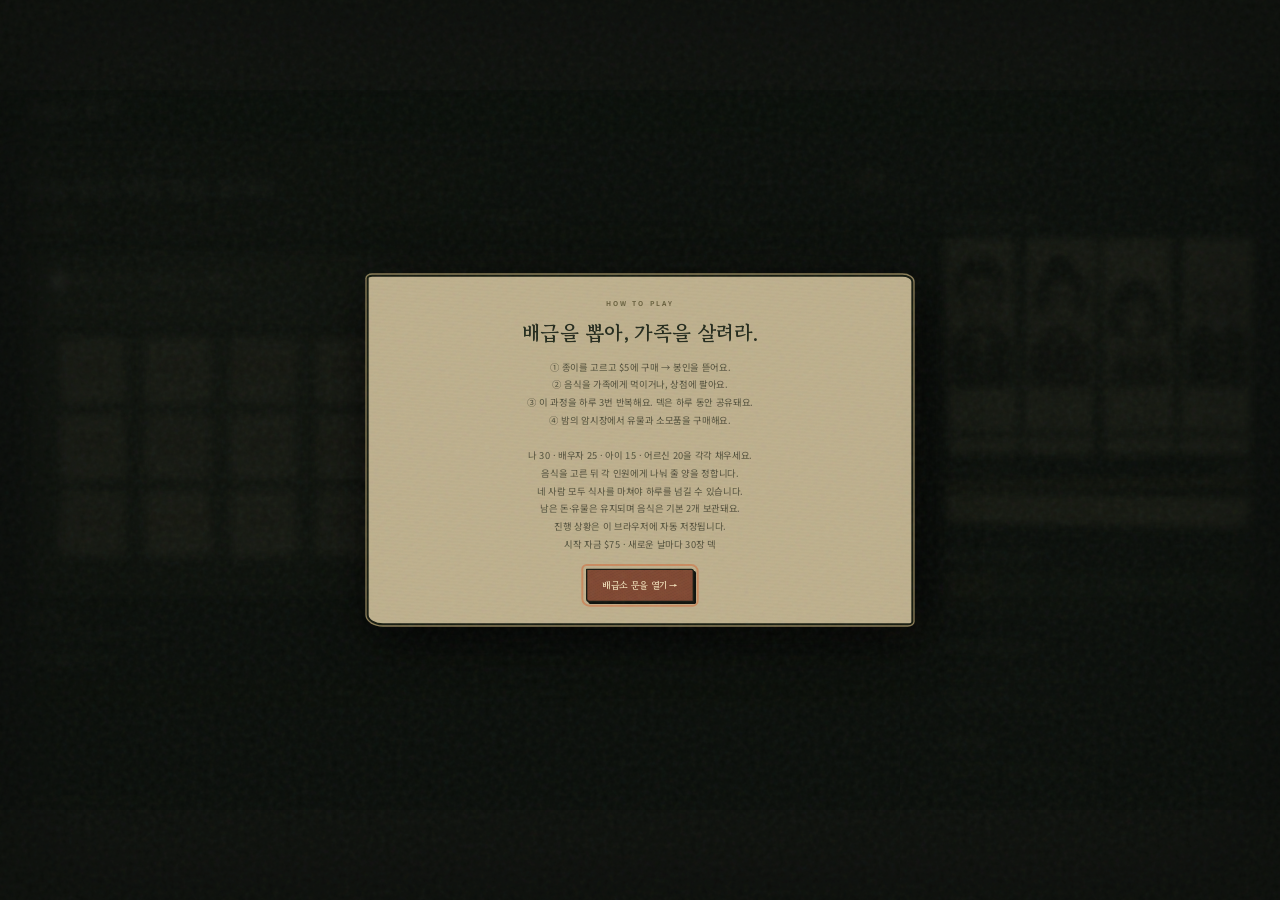
==== commit f8887f53: "update index" ====
--- a/kuji-survival/index.html
+++ b/kuji-survival/index.html
@@ -5,8 +5,8 @@
 :root{--paper:#f3eedf;--ink:#303a32;--green:#3e5943;--orange:#d67544;--muted:#878879;--line:#dcd8c9}*{box-sizing:border-box}body{margin:0;background:var(--paper);color:var(--ink);font:14px 'Noto Sans KR',sans-serif}button{font:inherit;cursor:pointer;color:inherit}button:disabled{opacity:.4;cursor:not-allowed}button:focus-visible{outline:3px solid var(--orange);outline-offset:4px}h1,h2,h3,p{margin:0}header{height:90px;border-bottom:1px solid var(--line);display:flex;align-items:center;justify-content:space-between;padding:0 5vw;background:#f8f5eb} .brand{font:700 26px 'Gowun Batang',serif}.brand small{display:block;font:9px sans-serif;letter-spacing:4px;margin-top:7px;color:var(--muted)}.tools{display:flex;gap:10px}.iconbtn{border:1px solid var(--line);background:transparent;border-radius:50%;width:38px;height:38px}.layout{max-width:1440px;margin:auto;padding:28px 4vw;display:grid;grid-template-columns:1fr 300px;gap:30px}.eyebrow{font-size:10px;letter-spacing:3px;color:var(--muted);font-weight:700}.heading{display:flex;justify-content:space-between;align-items:end;margin:4px 0 22px}h1{font:700 32px 'Gowun Batang',serif;margin-top:8px}.day{font-size:12px;color:var(--muted)}.day b{font-size:30px;color:var(--ink);margin-right:5px}.steps{display:flex;gap:5px;margin-bottom:22px}.step{flex:1;padding:13px 4px;border-bottom:2px solid var(--line);color:var(--muted);font-size:12px}.step.active{color:var(--green);border-color:var(--green);font-weight:700}.step span{opacity:.5;margin-right:9px}.scene{background:#dfd6bc;border:1px solid #cfc4a8;border-radius:12px;padding:24px;min-height:460px;position:relative;overflow:hidden;background-image:radial-gradient(#b5a88933 .7px,transparent .7px);background-size:5px 5px}.awning{height:25px;position:absolute;left:0;right:0;top:0;background:repeating-linear-gradient(90deg,#596b51 0 44px,#eee7d5 44px 88px);box-shadow:0 4px 0 #0000000b}.scenehead{margin-top:27px;display:flex;justify-content:space-between;align-items:center}.scenehead h2{font:700 27px 'Gowun Batang',serif}.scenehead p{font-size:12px;color:#77715e;margin-top:8px}.stamp{border:1px solid #a59d81;padding:7px 12px;border-radius:30px;font-size:11px}.board{display:grid;grid-template-columns:repeat(10,1fr);gap:12px 9px;margin:27px 0 23px}.ticket{position:relative;border:0;aspect-ratio:.66;background:#f8f0d9;box-shadow:1px 4px 3px #66573935;transition:transform .2s,box-shadow .2s;border-radius:2px;display:flex;flex-direction:column;align-items:center;justify-content:center;padding:0}.ticket:before{content:'';position:absolute;top:8px;width:6px;height:6px;background:#b3a98d;border-radius:50%;box-shadow:inset 0 1px 2px #514935}.ticket .seal{border:1px solid #b26b55;color:#a5604d;padding:7px 4px;font:700 14px 'Gowun Batang',serif;writing-mode:vertical-rl;letter-spacing:3px}.ticket small{font-size:8px;color:#b1a58e;margin-top:6px}.ticket:hover{transform:translateY(-6px) rotate(-2deg)}.ticket.selected{transform:translateY(-7px);box-shadow:0 0 0 2px #b26943,2px 8px 5px #66573940;background:#fff9e9}.ticket.used{background:#c7bea5;box-shadow:none;opacity:.4;pointer-events:none}.ticket.used:after{content:'済';font-size:25px;color:#8c8165}.ticket.used>*{display:none}.hint{text-align:center;color:#7b735e;font-size:11px}.actionbar{display:flex;justify-content:space-between;align-items:center;margin-top:20px;gap:12px}.primary,.secondary{padding:13px 22px;border-radius:5px;border:0;font-weight:600;font-size:13px}.primary{background:var(--green);color:#fff8e6}.secondary{border:1px solid var(--line);background:#faf7ef}.actionbar p{font-size:12px;color:var(--muted);margin-top:5px}.actions{display:flex;gap:8px}.sidebar{padding-top:5px}.wallet{display:flex;justify-content:space-between;border-bottom:1px solid var(--line);padding:18px 0 23px}.wallet strong{font-size:30px}.wallet p{font-size:11px;color:var(--muted);margin-top:8px}.sidecard{padding:24px 0;border-bottom:1px solid var(--line)}.sidehead{display:flex;align-items:center;justify-content:space-between;margin-bottom:18px}.sidehead h3{font-size:14px}.sidehead span{font-size:11px;color:var(--muted)}.family{display:flex;justify-content:space-between;text-align:center;margin:16px 0}.person{font-size:29px;filter:sepia(.3)}.family small{display:block;font-size:10px;color:var(--muted);margin-top:8px}.meter{height:7px;border-radius:8px;background:#dedccc;overflow:hidden}.meter i{display:block;height:100%;background:var(--green);transition:width .6s}.metertext{display:flex;justify-content:space-between;font-size:11px;margin:12px 0}.quote{font:14px/1.8 'Gowun Batang',serif;color:#86816e;background:#eae6d8;border-radius:5px;padding:15px;margin-top:20px}.grades{display:grid;grid-template-columns:repeat(3,1fr);gap:8px}.grade{background:#eae5d7;padding:10px;text-align:center;border-radius:4px;font-size:11px}.grade b{margin-right:7px}.grade.a{background:#e8dcc0;color:#9d7031}.notes{font-size:11px;line-height:1.9;color:var(--muted);margin-top:13px}.inventory{margin-top:26px}.inventory h3{font-size:15px;margin-bottom:14px}.foods{display:grid;grid-template-columns:repeat(3,1fr);gap:10px}.food{display:flex;align-items:center;gap:12px;padding:14px;background:#faf7ef;border:1px solid var(--line);border-radius:7px}.food .emoji{font-size:30px}.food b{font-size:12px}.food p{font-size:10px;margin-top:5px;color:var(--muted)}.food button{margin-left:auto;background:#ece7da;border:0;border-radius:4px;padding:7px;white-space:nowrap;font-size:11px}.empty{padding:22px;border:1px dashed #d3cebd;text-align:center;border-radius:6px;color:var(--muted);font-size:12px;grid-column:1/-1}.log{font-size:11px;color:var(--muted);line-height:2}.log div{border-bottom:1px dashed var(--line);padding:6px 0}footer{max-width:1440px;margin:0 auto;padding:8px 4vw 24px;display:flex;justify-content:space-between;color:#9b998d;font-size:10px;letter-spacing:1px}.overlay{position:fixed;inset:0;background:#222a25d9;backdrop-filter:blur(6px);display:flex;align-items:center;justify-content:center;z-index:10;padding:24px}.overlay[hidden]{display:none}.modal{max-width:550px;width:100%;text-align:center;background:var(--paper);border-radius:12px;padding:38px;position:relative;box-shadow:0 24px 90px #0004}.modal h2{font:700 30px 'Gowun Batang',serif;margin:15px 0}.modal p{color:#777968;font-size:13px;line-height:1.9;white-space:pre-line}.modal .primary{margin-top:24px}.tear-ticket{width:190px;height:270px;margin:24px auto 10px;background:#f7e9c5;position:relative;border:0;box-shadow:5px 10px 0 #dacda8;transition:transform .5s;display:block}.tear-ticket .bigseal{font:700 36px 'Gowun Batang',serif;writing-mode:vertical-rl;margin:auto;color:#ac5c45;border:2px solid #ac5c45;padding:15px 12px;letter-spacing:9px}.tear-ticket .strip{position:absolute;bottom:0;left:0;right:0;border-top:2px dashed #ba9e75;padding:13px;font-size:11px;background:#e9d7ac;transition:transform .5s,opacity .5s}.tear-ticket.torn .strip{transform:translate(80px,60px) rotate(30deg);opacity:0}.tear-ticket.torn{transform:rotate(-5deg) scale(1.05)}.rewardemoji{font-size:85px;margin:18px;animation:pop .6s cubic-bezier(.2,1.6,.4,1)}.rewardrank{font-size:11px;letter-spacing:4px;color:#ac7a32}.spark{position:fixed;pointer-events:none;width:8px;height:12px;top:45%;left:50%;z-index:20;animation:confetti 1.4s forwards}.table-scene{text-align:center;padding-top:45px}.table-scene .table{font-size:75px;margin:35px auto 20px;border-bottom:18px solid #a47f56;width:85%;border-radius:50%;padding-bottom:20px;background:radial-gradient(ellipse at bottom,#c4a276,transparent 65%)}.night{background:#283b38;color:#eee8d2;border-color:#283b38}.night .scenehead p{color:#b5bbaa}.shopgrid{display:grid;grid-template-columns:repeat(2,1fr);gap:12px;margin-top:25px}.offer{text-align:left;background:#ffffff0a;border:1px solid #ffffff22;padding:16px;border-radius:6px;display:flex;gap:12px}.offer .emoji{font-size:30px}.offer b{font-size:13px}.offer p{font-size:11px;line-height:1.7;color:#b5bbaa;margin:5px 0}.offer button{border:1px solid #b8ae83;background:transparent;color:#e0d6ac;padding:5px 12px;border-radius:3px;font-size:11px}.chips{display:flex;gap:6px;flex-wrap:wrap}.chip{font-size:10px;padding:7px;background:#e8e2d1;border:0;border-radius:4px}.toast{position:fixed;bottom:28px;left:50%;transform:translateX(-50%);background:#303c32;color:#fff8e6;padding:13px 24px;border-radius:8px;z-index:30;box-shadow:0 5px 20px #0003;font-size:13px}.toast[hidden]{display:none}@keyframes pop{from{transform:scale(.2) rotate(-20deg);opacity:0}to{transform:scale(1);opacity:1}}@keyframes confetti{to{transform:translate(var(--x),var(--y)) rotate(500deg);opacity:0}}@media(max-width:1100px){.board{gap:9px 6px}.layout{grid-template-columns:1fr 260px;gap:20px}.foods{grid-template-columns:repeat(2,1fr)}.ticket .seal{font-size:11px;padding:5px 2px}.scene{padding:20px}.actions .primary,.actions .secondary{padding:12px}}@media(max-width:780px){header{padding:0 20px;height:76px}.layout{display:flex;flex-direction:column;padding:23px 18px}.sidebar{display:grid;grid-template-columns:1fr 1fr;gap:15px}.wallet{grid-column:1/-1;padding:0 0 15px}.board{grid-template-columns:repeat(6,1fr);gap:12px 9px}.ticket{aspect-ratio:.8}.ticket .seal{font-size:13px}.scenehead h2{font-size:22px}.scenehead{gap:10px}.stamp{padding:6px;white-space:nowrap}.actionbar{align-items:start;flex-direction:column}.actions{width:100%}.actions button{flex:1}.sidecard{padding:12px 0}.scene{min-height:420px}.shopgrid{grid-template-columns:1fr}.foods{grid-template-columns:1fr 1fr}.food{padding:10px;gap:7px}.food .emoji{font-size:24px}.brand{font-size:22px}h1{font-size:28px}.modal{padding:26px}.family{gap:4px}.person{font-size:24px}}@media(prefers-reduced-motion:reduce){*,*:before,*:after{animation:none!important;transition:none!important}}
 h1,h2,h3,p,.day,.grade{word-break:keep-all}.day{flex-shrink:0}.heading{gap:15px}
 @media(max-width:780px){.heading h1{font-size:24px}.scenehead{align-items:flex-start;flex-direction:column;gap:12px}.scenehead h2{font-size:22px}.sidebar{grid-template-columns:1fr}.brand small{font-size:7px;letter-spacing:2px}.tools{gap:6px}.iconbtn{width:34px;height:34px}.grade{white-space:nowrap}.family small{white-space:nowrap}.person{font-size:32px}.foods{grid-template-columns:1fr}.ticket .seal{font-size:12px;letter-spacing:1px;padding:4px 2px}.ticket:before{top:5px;width:4px;height:4px}}
-.member-card.lost{filter:grayscale(1);opacity:.58}.member-card.lost .portrait{filter:grayscale(1) contrast(.82)}.member-card.lost small{color:#9e5546}.member-card.lost .meter{opacity:.25}.food-art{width:54px;height:54px;flex:0 0 54px;display:block;background-image:var(--food-sheet);background-size:200% 300%;background-position:calc(var(--food-x)*100%) calc(var(--food-y)*50%);border-radius:8px;filter:drop-shadow(1px 3px 2px #32231655)}.food-art.reward-art{width:170px;height:170px;margin:14px auto 4px;border-radius:18px}.food-art.rank-a{filter:drop-shadow(0 0 14px #f2c55d) drop-shadow(1px 4px 3px #32231688)}.food-art.rank-b{filter:drop-shadow(0 0 8px #d98b53) drop-shadow(1px 4px 3px #32231677)}
-</style><link rel="stylesheet" href="assets/dystopia.css"><link rel="stylesheet" href="assets/fullhd.css"></head><body><div id="game">
+.member-card.lost{filter:grayscale(1);opacity:.58}.member-card.lost .portrait{filter:grayscale(1) contrast(.82)}.member-card.lost small{color:#9e5546}.member-card.lost .meter{opacity:.25}.food-art{width:54px;height:54px;flex:0 0 54px;display:block;background-image:var(--food-sheet);background-size:200% 300%;background-position:calc(var(--food-x)*100%) calc(var(--food-y)*50%);border-radius:8px;filter:drop-shadow(1px 3px 2px #32231655)}.food-art.reward-art{width:170px;height:170px;margin:14px auto 4px;border-radius:18px}.food-art.rank-a{filter:drop-shadow(0 0 14px #f2c55d) drop-shadow(1px 4px 3px #32231688)}.food-art.rank-b{filter:drop-shadow(0 0 8px #d98b53) drop-shadow(1px 4px 3px #32231677)}.event-cards{display:grid;grid-template-columns:repeat(3,1fr);gap:11px;margin:24px 0 8px}.event-card{min-height:196px;padding:17px 11px;border:1px solid #a99b7c;border-radius:6px;background:#f8f0da;color:var(--ink);text-align:left;box-shadow:2px 4px 0 #675b4133;transition:transform .18s,box-shadow .18s}.event-card:hover{transform:translateY(-5px) rotate(-1deg);box-shadow:4px 9px 0 #675b4155}.event-card:nth-child(2){background:#eee6d0;transform:rotate(1deg)}.event-card:nth-child(3){background:#f3e4c5;transform:rotate(-1deg)}.event-card b{display:block;font:700 17px 'Gowun Batang',serif;margin:16px 0 9px}.event-card p{font-size:11px!important;line-height:1.75!important;color:#6e695a!important}.event-card small{font-size:10px;letter-spacing:1px;color:#a16045;font-weight:700}.ticket.used:after{content:'VOID';font:700 13px/1 'Noto Sans KR',sans-serif;letter-spacing:1px}.ticket.double-chance{outline:3px solid #d88c36;outline-offset:2px;filter:drop-shadow(0 0 8px #e8bd5d)}.ticket.double-chance .seal{color:#8d3e28;border-color:#b96939;font-weight:900}.ticket.revealed{background:#fff3c9!important;outline:3px solid #e4b953;outline-offset:2px;filter:drop-shadow(0 0 10px #f3cf71)}.ticket.revealed .seal{color:#8a4b23;border-color:#c87936;font-size:11px!important}.ticket.revealed:before{background:#e4b953;box-shadow:0 0 8px #f8dc88}@media(max-width:780px){.event-cards{grid-template-columns:1fr}.event-card{min-height:120px}}
+</style><style>.ticket .seal{writing-mode:horizontal-tb;letter-spacing:.5px;font:700 9px/1.1 'Noto Sans KR',sans-serif;padding:5px 2px;min-width:42px;text-align:center}.tear-ticket .bigseal{writing-mode:horizontal-tb;letter-spacing:2px;font:700 25px/1 'Noto Sans KR',sans-serif;padding:12px 8px}</style><link rel="stylesheet" href="assets/dystopia.css"><link rel="stylesheet" href="assets/fullhd.css"></head><body><div id="game">
 <header><div class="brand">오늘도, 한 끼<small>SECTOR 07 · ONE MORE NIGHT</small></div><div class="tools"><button class="iconbtn" id="sound" title="소리 켜기" aria-label="소리 켜기">♪</button><button class="iconbtn" id="help" title="게임 방법" aria-label="게임 방법">?</button><button class="iconbtn" id="reset" title="새 게임" aria-label="새 게임">↻</button></div></header>
 <div class="layout"><main><div class="heading"><div><div class="eyebrow">RATION LOTTERY / 배급 통제 구역</div><h1 id="title">오늘 밤을 버틸 몫을 골라라.</h1></div><div class="day"><b id="day">01</b>/ 07 DAYS</div></div><nav class="steps" aria-label="하루 진행"><div class="step" data-phase="draw"><span>01</span>쿠지 뽑기</div><div class="step" data-phase="meal"><span>02</span>가족 식사</div><div class="step" data-phase="sell"><span>03</span>음식 판매</div><div class="step" data-phase="market"><span>04</span>암시장</div></nav><section class="scene" id="scene"></section><div class="actionbar" id="actionbar"></div><section class="inventory"><h3>나의 식량 가방 <span id="bagcount" style="color:var(--muted);font-size:12px"></span></h3><div class="foods" id="foods"></div></section></main>
 <aside class="sidebar"><div class="wallet"><div><div class="eyebrow">REMAINING FUNDS</div><p>내일도 살아남기 위한 돈</p></div><strong id="money">$75</strong></div><section class="sidecard"><div class="sidehead"><h3>피난처에 남은 가족</h3><span>4인 가구</span></div><div class="family-cards" id="family-cards"></div><div class="metertext"><span>오늘 식사를 마친 가족</span><b id="satiety"></b></div><div class="meter"><i id="meter"></i></div><div class="quote" id="quote"></div></section><section class="sidecard"><div class="sidehead"><h3>배급소의 남은 물자</h3><span id="remaining"></span></div><div class="grades" id="grades"></div><p class="notes" id="odds"></p></section><section class="sidecard"><div class="sidehead"><h3>주워 모은 생존 도구</h3></div><div class="chips" id="items"></div><p class="notes">유물은 계속 유지됩니다.<br>소모품은 쿠지 뽑기 단계에서 사용하세요.</p></section><section class="sidecard"><div class="sidehead"><h3>생존 일지</h3><span>DIARY</span></div><div class="log" id="log"></div></section></aside></div><footer><span>배급은 공평하지 않다. 굶주림만이 공평하다.</span><span>SECTOR 07 · SURVIVAL JOURNAL</span></footer>
@@ -17,6 +17,7 @@
 const members=[{name:'나',need:30,earn:3},{name:'어머니',need:25,earn:3},{name:'아이',need:15,earn:1},{name:'어르신',need:20,earn:2}];
 const alive=i=>s.alive?.[i]!==false, survivors=()=>members.filter((_,i)=>alive(i));
 const allFed=()=>members.every((m,i)=>!alive(i)||s.members[i]>=m.need);
+function collectRoundWages(){if(!s.drawnRounds?.[s.round]||s.wagePaidRounds?.[s.round])return;s.wagePaidRounds??=[];let wages=members.reduce((sum,m,i)=>sum+(alive(i)?m.earn:0),0)+(s.relics.includes('watch')?survivors().length:0);s.money+=wages;s.wagePaidRounds[s.round]=true;log(`${s.round}번째 추첨 구간 종료 · 가족 일당 +$${wages}`);toast(`가족이 일당 +$${wages}을 벌어왔어요.`)}
 function portrait(i){return `<div class="portrait portrait-${i}" role="img" aria-label="${members[i].name} 증명사진"></div>`}
 function renderFamily(){$('#family-cards').innerHTML=members.map((m,i)=>`<div class="member-card ${!alive(i)?'lost':s.members[i]>=m.need?'satisfied':''}"><div class="id-caption">SECTOR 07 / 00${i+1}</div>${portrait(i)}<b>${m.name}</b><div class="member-value">${alive(i)?`${s.members[i]} <span>/ ${m.need}</span>`:'—'}</div><div class="meter"><i style="width:${alive(i)?s.members[i]/m.need*100:0}%"></i></div><small>${!alive(i)?'생존 실패 · 남은 가족의 불안 증가':s.members[i]>=m.need?'식사 완료':`부족 ${m.need-s.members[i]}`}</small></div>`).join('');setTimeout(()=>{$('#satiety').textContent=`${survivors().length} / 4명 생존${s.trauma?` · 불안 ${s.trauma}`:''}`;$('#meter').style.width=survivors().length/4*100+'%'})}
 function allocate(f){let total=f?fill(f):25,plan=[0,0,0,0],deficits=members.map((m,i)=>alive(i)?m.need-s.members[i]:0),required=Math.min(total,deficits.reduce((a,b)=>a+b,0));if(!required)return;
@@ -26,10 +27,11 @@
 function fitGame(){let scale=Math.min(window.innerWidth/1920,window.innerHeight/1080);document.documentElement.style.setProperty('--game-scale',scale);document.documentElement.style.setProperty('--game-left',(window.innerWidth-1920*scale)/2+'px');document.documentElement.style.setProperty('--game-top',(window.innerHeight-1080*scale)/2+'px')}
 window.addEventListener('resize',fitGame);fitGame();
 const themes=[{name:'제7구역 · 제분소 배급',sub:'배급창은 세 번 열린다. 빈손으로 돌아갈 순 없다.',icon:'🍞',foods:[['브런치 바구니','🧺',65,35],['팬케이크 타워','🥞',35,19],['베이컨 플레이트','🥓',25,13],['달걀 토스트','🍞',18,9],['삶은 달걀','🥚',12,5],['작은 모닝빵','🥐',10,4]]},{name:'도축장 · 회수 식량',sub:'오늘은 고기가 들어왔다. 출처를 묻는 사람은 없다.',icon:'🍖',foods:[['BBQ 파티 세트','🍖',90,40],['두툼한 스테이크','🥩',45,22],['고기 모둠','🍗',32,15],['수제 햄버거','🍔',23,10],['구운 소시지','🌭',17,6],['버터 옥수수','🌽',13,4]]},{name:'폐쇄 상가 · 비축품',sub:'설탕은 사치가 되었다. 누군가는 비싼 값을 치른다.',icon:'🍰',foods:[['초대형 케이크','🎂',55,55],['딸기 케이크','🍰',28,28],['아이스크림 세트','🍨',20,18],['컵케이크','🧁',13,11],['쿠키 묶음','🍪',10,7],['작은 사탕 봉지','🍬',6,5]]}];
-const offers=[{id:'ladle',icon:'🥄',name:'낡은 국자',price:18,desc:'모든 음식의 포만도 +25%',relic:true},{id:'ledger',icon:'📒',name:'밀수꾼의 장부',price:22,desc:'모든 음식 판매가 +25%',relic:true},{id:'basket',icon:'🧺',name:'오래된 장바구니',price:16,desc:'매일 첫 추첨에 F상 음식 1개 추가',relic:true},{id:'dice',icon:'🎲',name:'조작된 주사위',price:20,desc:'매일 새 덱의 쿠지 2장 등급 공개',relic:true},{id:'box',icon:'📦',name:'보관 상자',price:12,desc:'밤에 남은 음식 모두 보관 (기본 2개)',relic:true},{id:'ticket',icon:'🎟️',name:'추가 추첨권',price:4,desc:'다음 쿠지 구매 시 1장 무료'},{id:'glass',icon:'🔎',name:'돋보기',price:3,desc:'사용 시 남은 쿠지 3장 등급 공개'},{id:'ration',icon:'🥫',name:'비상식량',price:7,desc:'포만도 25를 가족별로 나눠 배분'}];
+const offers=[{id:'ladle',icon:'🥄',name:'낡은 국자',price:18,desc:'모든 음식의 포만도 +25%',relic:true},{id:'ledger',icon:'📒',name:'밀수꾼의 장부',price:22,desc:'모든 음식 판매가 +25%',relic:true},{id:'basket',icon:'🧺',name:'오래된 장바구니',price:16,desc:'매일 첫 추첨에 F상 음식 1개 추가',relic:true},{id:'dice',icon:'🎲',name:'조작된 주사위',price:20,desc:'매일 새 덱의 쿠지 2장 등급 공개',relic:true},{id:'box',icon:'📦',name:'보관 상자',price:12,desc:'밤에 남은 음식 모두 보관 (기본 2개)',relic:true},{id:'radio',icon:'📻',name:'금 간 단파 라디오',price:15,desc:'매일 쿠지 1장의 등급을 추가로 공개',relic:true},{id:'thermos',icon:'🫖',name:'온기 보온병',price:19,desc:'불안으로 인한 포만도 감소를 절반으로 완화',relic:true},{id:'watch',icon:'⌚',name:'멈춘 회중시계',price:17,desc:'추첨 구간 종료마다 생존자 1명당 일당 +$1',relic:true},{id:'stamp',icon:'✉️',name:'배급 도장',price:14,desc:'매일 첫 유료 쿠지 구매 비용 -$2',relic:true},{id:'ticket',icon:'🎟️',name:'추가 추첨권',price:4,desc:'다음 쿠지 구매 시 1장 무료'},{id:'glass',icon:'🔎',name:'돋보기',price:3,desc:'사용 시 남은 쿠지 3장 등급 공개'},{id:'scanner',icon:'📡',name:'탐지기 배터리',price:7,desc:'사용 시 남은 쿠지 6장 등급 공개'},{id:'ration',icon:'🥫',name:'비상식량',price:7,desc:'포만도 25를 가족별로 나눠 배분'},{id:'tonic',icon:'🧪',name:'쓴 진정제',price:9,desc:'사용 시 불안 -10'}];
 let s,selected=new Set(),queue=[],current=null,opening=false,audio=null,sound=false,toastTimer,lastFocus;
-const theme=()=>themes[(s.day-1)%3], food=(rank)=>{let f=theme().foods[ranks.indexOf(rank)];return {id:crypto.randomUUID(),name:f[0],fill:f[2],value:f[3],rank,theme:(s.day-1)%3}}, fill=f=>Math.ceil(f.fill*(s.relics.includes('ladle')?1.25:1)*(1-Math.min(.3,(s.trauma||0)/100))),value=f=>Math.ceil(f.value*(s.relics.includes('ledger')?1.25:1)),foodArt=(f,extra='')=>`<span class="food-art ${extra}" style="--food-sheet:url('assets/${['foods-mill.png','foods-butcher.png','foods-mall.png'][f.theme??((s.day-1)%3)]}');--food-x:${ranks.indexOf(f.rank)%2};--food-y:${Math.floor(ranks.indexOf(f.rank)/2)}" role="img" aria-label="${f.name}"></span>`;
-function newDay(){s.deck=counts.flatMap((n,i)=>Array.from({length:n},()=>({rank:ranks[i],used:false,shown:false})));for(let i=29;i>0;i--){let j=Math.floor(Math.random()*(i+1));[s.deck[i],s.deck[j]]=[s.deck[j],s.deck[i]]}s.members=members.map((m,i)=>alive(i)?0:m.need);s.fed=0;s.round=1;s.phase='draw';s.basketUsed=false;s.log=[];if(s.relics.includes('dice'))reveal(2);log(`${s.day}일째, ${theme().name}에 도착했다.`)}
+const theme=()=>themes[(s.day-1)%3], food=(rank)=>{let f=theme().foods[ranks.indexOf(rank)];return {id:crypto.randomUUID(),name:f[0],fill:f[2],value:f[3],rank,theme:(s.day-1)%3}}, fill=f=>Math.ceil(f.fill*(s.relics.includes('ladle')?1.25:1)*(1-Math.min(.3,(s.trauma||0)*(s.relics.includes('thermos')?0.5:1)/100))),value=f=>Math.ceil(f.value*(s.relics.includes('ledger')?1.25:1)),foodArt=(f,extra='')=>`<span class="food-art ${extra}" style="--food-sheet:url('assets/${['foods-mill.png','foods-butcher.png','foods-mall.png'][f.theme??((s.day-1)%3)]}');--food-x:${ranks.indexOf(f.rank)%2};--food-y:${Math.floor(ranks.indexOf(f.rank)/2)}" role="img" aria-label="${f.name}"></span>`;
+function ensureDoubleChance(){if(s.deck?.filter(c=>c.double).length===5)return;s.deck.forEach(c=>c.double=false);let cards=[...s.deck];for(let i=cards.length-1;i>0;i--){let j=Math.floor(Math.random()*(i+1));[cards[i],cards[j]]=[cards[j],cards[i]]}cards.slice(0,5).forEach(c=>c.double=true)}
+function newDay(){s.deck=counts.flatMap((n,i)=>Array.from({length:n},()=>({rank:ranks[i],used:false,shown:false})));for(let i=29;i>0;i--){let j=Math.floor(Math.random()*(i+1));[s.deck[i],s.deck[j]]=[s.deck[j],s.deck[i]]}ensureDoubleChance();s.members=members.map((m,i)=>alive(i)?0:m.need);s.fed=0;s.round=1;s.phase='draw';s.drawnRounds=[];s.wagePaidRounds=[];s.basketUsed=false;s.stampUsed=false;s.log=[];let reveals=(s.relics.includes('dice')?2:0)+(s.relics.includes('radio')?1:0);if(reveals)reveal(reveals);log(`${s.day}일째, ${theme().name}에 도착했다.`)}
 function start(){s={version:2,day:1,money:75,bag:[],relics:[],items:{ticket:0,glass:0,ration:0},alive:[true,true,true,true],trauma:0,ended:false};selected.clear();queue=[];newDay();close();render()}
 function save(){try{localStorage.setItem('kuji-survival-v1',JSON.stringify(s))}catch{}}
 function log(t){s.log.unshift(t);s.log=s.log.slice(0,5)}
@@ -43,11 +45,11 @@
 else if(s.phase==='meal'||s.phase==='sell'){let meal=s.phase==='meal';sc.innerHTML=`<div class="awning" style="${meal?'background:repeating-linear-gradient(90deg,#b47b54 0 44px,#eee7d5 44px 88px)':''}"></div><div class="scenehead"><div><h2>${meal?'피난처의 빈 식탁':'철조망 너머의 교환소'}</h2><p>${meal?'아래 식량 가방에서 음식을 골라 가족에게 나눠주세요.':'남겨둘 음식은 신중하게, 판매 가격은 항상 같아요.'}</p></div><span class="stamp">${s.round} / 3번째 ${meal?'식사':'판매'}</span></div><div class="table-scene"><div class="table">${meal?'🍽️ 🕯️ 🍽️':'⚖️ 🧺 🪙'}</div><h2 style="font-family:serif">${meal?(allFed()?'오늘 밤, 굶는 사람은 없다.':`아직 ${members.filter((m,i)=>s.members[i]<m.need).length}명의 식사가 부족하다.`):'이것을 팔면, 내일은 살 수 있을까.'}</h2><p class="notes">${meal?'나 30 · 배우자 25 · 아이 15 · 어르신 20. 각자의 몫을 채워야 합니다.':'먹이는 것과 파는 것 사이, 선택은 당신의 몫입니다.'}</p></div>`;$('#actionbar').innerHTML=`<div><b>${meal?'음식 선택 → 구성원별 배분':'판매할 음식을 선택하세요'}</b><p>${meal?'음식 하나를 여러 사람에게 나눌 수 있습니다. 초과분은 이월되지 않습니다.':'밤에는 기본 2개만 보관돼요. 포만도가 높은 순서로 보관합니다.'}</p></div><div class="actions"><button class="primary" id="next">${meal?'식사 마치고 상점으로 →':s.round<3?'다음 쿠지 뽑으러 →':'밤의 암시장으로 →'}</button></div>`;$('#next').onclick=()=>{if(meal)s.phase='sell';else if(s.round<3){s.round++;s.phase='draw'}else s.phase='market';render()}}
 else{sc.innerHTML=`<div class="scenehead"><div><div class="eyebrow" style="color:#b9ae86">CURFEW IN EFFECT · KEEP YOUR VOICE DOWN</div><h2 style="margin-top:10px">☾ 검문소 뒤, 암시장</h2><p>주인 없는 물건들. 생존에는 쓸모가 있다.</p></div></div><div class="shopgrid">${offers.map(o=>`<div class="offer"><span class="emoji">${o.icon}</span><div><b>${o.name}</b><p>${o.desc}</p><button data-offer="${o.id}" ${s.money<o.price||(o.relic&&s.relics.includes(o.id))?'disabled':''}>${o.relic&&s.relics.includes(o.id)?'보유 중':'$'+o.price+' · 구매'}</button></div></div>`).join('')}</div>`;sc.querySelectorAll('[data-offer]').forEach(b=>b.onclick=()=>purchase(b.dataset.offer));$('#actionbar').innerHTML=`<div><b>${allFed()?'네 사람 모두, 오늘 밤은 버틴다.':`${members.filter((m,i)=>s.members[i]<m.need).map((m)=>m.name).join(' · ')}의 식사가 부족해요.`}</b><p>${allFed()?'내일의 테마: '+themes[s.day%3].name:'남은 음식을 먹이거나 비상식량을 구매해 사용하세요.'}</p></div><div class="actions">${s.items.ration?'<button class="secondary" id="ration">🥫 비상식량 사용</button>':''}<button class="primary" id="next">하루 마무리 ☾</button></div>`;$('#next').onclick=endDay;if($('#ration'))$('#ration').onclick=()=>use('ration')}}
 function renderBag(){$('#bagcount').textContent=`· ${s.bag.length}개`;$('#foods').innerHTML=s.bag.length?s.bag.map(f=>`<div class="food">${foodArt(f)}<div><b>${f.name}</b><p>포만도 ${fill(f)} · 판매 $${value(f)}</p></div>${s.phase==='meal'||s.phase==='market'?`<button data-food="${f.id}" ${allFed()?'disabled':''}>나눠주기</button>`:s.phase==='sell'?`<button data-food="${f.id}">판매</button>`:''}</div>`).join(''):'<div class="empty">남은 식량이 없다. 배급소에서 무언가 가져와야 한다.</div>';$('#foods').querySelectorAll('[data-food]').forEach(b=>b.onclick=()=>{let i=s.bag.findIndex(f=>f.id===b.dataset.food);if(i<0)return;let f=s.bag[i];if(s.phase==='sell'){s.bag.splice(i,1);s.money+=value(f);log(`${f.name} 판매 · +$${value(f)}`);toast(`판매 +$${value(f)}`);beep(750);render()}else allocate(f)})}
-function buy(){if(!selected.size||queue.length)return;let ids=[...selected],free=Math.min(s.items.ticket,ids.length),cost=(ids.length-free)*5;if(cost>s.money)return;s.money-=cost;s.items.ticket-=free;let wages=members.reduce((sum,m,i)=>sum+(alive(i)?m.earn:0),0)*ids.length;s.money+=wages;queue=ids.map(i=>{s.deck[i].used=true;let f=food(s.deck[i].rank);s.bag.push(f);return f});if(s.relics.includes('basket')&&!s.basketUsed){s.bag.push(food('F'));s.basketUsed=true;log('장바구니에서 음식 1개를 더 얻었다.')}log(`${ids.length}장 추첨 · $${cost} · 가족 일당 +$${wages}`);selected.clear();render();toast(`가족이 일당 +$${wages}을 벌어왔어요.`);nextReward()}
+function buy(){if(!selected.size||queue.length)return;let ids=[...selected],free=Math.min(s.items.ticket,ids.length),baseCost=(ids.length-free)*5,discount=s.relics.includes('stamp')&&!s.stampUsed&&baseCost?2:0,cost=Math.max(0,baseCost-discount);if(cost>s.money)return;s.money-=cost;s.items.ticket-=free;if(discount)s.stampUsed=true;s.drawnRounds??=[];s.drawnRounds[s.round]=true;let doubles=ids.filter(i=>s.deck[i].double).length;if(doubles)s.items.ticket=(s.items.ticket||0)+doubles;queue=ids.map(i=>{s.deck[i].used=true;let f=food(s.deck[i].rank);f.double=s.deck[i].double;s.bag.push(f);return f});if(s.relics.includes('basket')&&!s.basketUsed){s.bag.push(food('F'));s.basketUsed=true;log('장바구니에서 음식 1개를 더 얻었다.')}log(`${ids.length}장 추첨 · $${cost}${discount?' (도장 할인 -$2)':''}${doubles?` · 더블찬스 추첨권 +${doubles}`:''}`);selected.clear();render();if(doubles)toast(`더블찬스! 무료 추첨권 +${doubles}`);nextReward()}
 function nextReward(){opening=false;if(!queue.length){current=null;close();return}current=queue.shift();modal(`<div class="eyebrow">RATION AUTHORITY · SEAL INTACT</div><h2>이 종이에 네 사람의 밤이 걸려 있다.</h2><p>봉인 아래쪽을 눌러 종이를 뜯어보세요.</p><button class="tear-ticket" id="tear" aria-label="쿠지 봉인 뜯기"><span class="bigseal">配 給</span><span class="strip">✂ 이곳을 눌러 개봉하기 →</span></button><p style="margin-top:20px">${queue.length+1}장 남음 · 결과는 가방에 자동 보관됩니다.</p>`);$('#tear').onclick=()=>{if(opening)return;opening=true;$('#tear').classList.add('torn');beep(180,.25);setTimeout(()=>{let f=current;modal(`<div class="rewardrank">${f.rank} PRIZE · ${'AB'.includes(f.rank)?'희귀 배급품':'오늘의 배급'}</div>${foodArt(f,`reward-art rank-${f.rank.toLowerCase()}`)}<h2>${f.name}</h2><p>포만도 <b>+${fill(f)}</b> &nbsp; / &nbsp; 판매가 <b>$${value(f)}</b></p><p style="margin-top:14px">${'AB'.includes(f.rank)?'아직 운이 다한 건 아니다. 서둘러 숨기자.':'충분하지 않다. 그래도 빈손보다는 낫다.'}</p><button class="primary" id="rewardnext">${queue.length?'다음 쿠지 개봉하기 →':'가방에 담고 돌아가기 →'}</button>`);beep('AB'.includes(f.rank)?880:650,.3);if('AB'.includes(f.rank))confetti();$('#rewardnext').onclick=nextReward},550)}}
 function confetti(){for(let i=0;i<30;i++){let e=document.createElement('i');e.className='spark';e.style.background=['#b7a177','#775b41','#d0c19a','#4a503a'][i%4];e.style.setProperty('--x',(Math.random()-.5)*700+'px');e.style.setProperty('--y',(Math.random()-.3)*650+'px');document.body.append(e);setTimeout(()=>e.remove(),1500)}}
-function purchase(id){let o=offers.find(o=>o.id===id);if(s.money<o.price||(o.relic&&s.relics.includes(id)))return;s.money-=o.price;if(o.relic)s.relics.push(id);else s.items[id]++;log(`${o.name} 구매 · $${o.price}`);beep(370);render();toast(o.name+'을 주머니에 넣었어요.')}
-function use(id){if(!s.items[id])return;if(id==='ticket'){toast('쿠지를 선택하면 자동으로 먼저 사용됩니다.');return}if(id==='glass'){if(!s.deck.some(c=>!c.used&&!c.shown)){toast('확인할 쿠지가 없어요.');return}reveal(3)}if(id==='ration'){if(allFed()){toast('오늘은 이미 모두 배불러요.');return}allocate(null);return}s.items[id]--;log(offers.find(o=>o.id===id).name+' 사용');render();beep(650);toast(id==='glass'?'쿠지 3장의 봉인이 살짝 들렸어요.':'비상식량으로 포만도 +25')}
+function purchase(id){let o=offers.find(o=>o.id===id);if(s.money<o.price||(o.relic&&s.relics.includes(id)))return;s.money-=o.price;if(o.relic)s.relics.push(id);else s.items[id]=(s.items[id]||0)+1;log(`${o.name} 구매 · $${o.price}`);beep(370);render();toast(o.name+'을 주머니에 넣었어요.')}
+function use(id){if(!s.items[id])return;if(id==='ticket'){toast('쿠지를 선택하면 자동으로 먼저 사용됩니다.');return}if(id==='glass'||id==='scanner'){if(!s.deck.some(c=>!c.used&&!c.shown)){toast('확인할 쿠지가 없어요.');return}reveal(id==='scanner'?6:3)}if(id==='tonic'){if(!(s.trauma||0)){toast('지금은 불안을 낮출 필요가 없어요.');return}s.trauma=Math.max(0,s.trauma-10)}if(id==='ration'){if(allFed()){toast('오늘은 이미 모두 배불러요.');return}allocate(null);return}s.items[id]--;log(offers.find(o=>o.id===id).name+' 사용');render();beep(650);toast(id==='glass'?'쿠지 3장의 봉인이 살짝 들렸어요.':id==='scanner'?'쿠지 6장의 등급을 확인했어요.':id==='tonic'?'불안이 10 낮아졌어요.':'비상식량으로 포만도 +25')}
 function endDay(){if(!allFed()){modal(`<div class="eyebrow">아직 하루가 끝나지 않았어요</div><h2>아직 식사를 마치지 못한 가족이 있어요.</h2><p>${members.map((m,i)=>`${m.name} ${s.members[i]}/${m.need}`).join(' · ')}\n가방의 음식이나 비상식량으로 보충할 수 있어요.\n이대로 하루를 마치면 생존에 실패합니다.</p><button class="primary" id="back">다시 살펴보기</button> <button class="secondary" id="giveup">이대로 마무리</button>`);$('#back').onclick=close;$('#giveup').onclick=()=>finish(false);return}if(s.day===7){finish(true);return}let lost=s.relics.includes('box')?0:Math.max(0,s.bag.length-2);if(lost){s.bag.sort((a,b)=>fill(b)-fill(a));s.bag=s.bag.slice(0,2)}modal(`<div class="eyebrow">DAY ${String(s.day).padStart(2,'0')} COMPLETE</div><div class="rewardemoji">🌙</div><h2>오늘도, 네 사람의 숨소리.</h2><p>가족 4명 모두 식사 완료 · 남은 돈 $${s.money}\n${lost?`보관 공간이 부족해 음식 ${lost}개를 정리했습니다.`:`음식 ${s.bag.length}개를 내일로 가져갑니다.`}\n내일은 「${themes[s.day%3].name}」이 열립니다.</p><button class="primary" id="tomorrow">불을 끄고 통금 넘기기 →</button>`);s.day++;newDay();save();$('#tomorrow').onclick=()=>{close();render()}}
 function finish(win){s.ended=true;s.won=win;save();modal(`<div class="eyebrow">${win?'SEVEN DAYS, TOGETHER':'THE END OF THIS LITTLE JOURNEY'}</div><div class="rewardemoji">${win?'🏡':'🕯️'}</div><h2>${win?'일곱 번째 밤. 아직 함께다.':'끝내, 돌아올 식량은 없었다.'}</h2><p>${win?'도시는 무너졌지만, 식탁에는 아직 네 자리가 남아 있다.':`${s.day}일째. ${members.map((m,i)=>`${m.name} ${s.members[i]}/${m.need}`).join(' · ')}. 다음에는 식량과 자금의 균형을 바꿔보세요.`}\n남은 돈 $${s.money} · 모은 유물 ${s.relics.length}개</p><button class="primary" id="restart">새로운 7일 시작하기</button>`);$('#restart').onclick=start;if(win)confetti()}
 function help(){modal('<div class="eyebrow">HOW TO PLAY</div><h2>배급을 뽑아, 가족을 살려라.</h2><p>① 종이를 고르고 $5에 구매 → 봉인을 뜯어요.\n② 음식을 가족에게 먹이거나, 상점에 팔아요.\n③ 이 과정을 하루 3번 반복해요. 덱은 하루 동안 공유돼요.\n④ 밤의 암시장에서 유물과 소모품을 구매해요.\n\n나 30 · 배우자 25 · 아이 15 · 어르신 20을 각각 채우세요.\n음식을 고른 뒤 각 인원에게 나눠 줄 양을 정합니다.\n네 사람 모두 식사를 마쳐야 하루를 넘길 수 있습니다.\n남은 돈·유물은 유지되며 음식은 기본 2개 보관돼요.\n진행 상황은 이 브라우저에 자동 저장됩니다.\n시작 자금 $75 · 새로운 날마다 30장 덱</p><button class="primary" id="understood">배급소 문을 열기 →</button>');$('#understood').onclick=close}
@@ -56,4 +58,19 @@
 function continueAfterLoss(){let fallen=members.map((m,i)=>alive(i)&&s.members[i]<m.need?m.name:null).filter(Boolean);if(!fallen.length){close();return}s.alive=members.map((_,i)=>alive(i)&&s.members[i]>=members[i].need);s.members=members.map((m,i)=>alive(i)?s.members[i]:m.need);s.trauma=Math.min(30,(s.trauma||0)+fallen.length*15);log(`${fallen.join('·')} 생존 실패 · 남은 가족 불안 +${fallen.length*15}`);if(!survivors().length){finish(false);return}if(s.day===7){finish(true);return}let stored=s.relics.includes('box')?0:Math.max(0,s.bag.length-2);if(stored){s.bag.sort((a,b)=>fill(b)-fill(a));s.bag=s.bag.slice(0,2)}modal(`<div class="eyebrow">A QUIET HOUSE</div><div class="rewardemoji">🕯️</div><h2>${fallen.join('·')}을 잃었다.</h2><p>그래도 남은 가족은 앞으로 가야 합니다. 불안 ${s.trauma}이 쌓여 다음 날부터 음식 포만도가 ${s.trauma}% 줄어듭니다.\n생존자 ${survivors().map(m=>m.name).join(' · ')} · 남은 돈 $${s.money}\n${stored?`보관 공간이 부족해 음식 ${stored}개를 정리했습니다.`:`음식 ${s.bag.length}개를 내일로 가져갑니다.`}</p><button class="primary" id="tomorrow">남은 사람들과 통금 넘기기 →</button>`);s.day++;newDay();save();$('#tomorrow').onclick=()=>{close();render()}}
 document.addEventListener('click',e=>{if(e.target.id==='giveup'){e.preventDefault();e.stopImmediatePropagation();continueAfterLoss()}},true)
 function finish(win){s.ended=true;s.won=win;save();let names=survivors().map(m=>m.name),together=names.length===4;modal(`<div class="eyebrow">${win?'SEVEN DAYS, STILL BREATHING':'THE END OF THIS LITTLE JOURNEY'}</div><div class="rewardemoji">${win?'🏡':'🕯️'}</div><h2>${win?(together?'일곱 번째 밤. 아직 함께다.':`일곱 번째 밤. ${names.join('·')}은 아직 살아 있다.`):'끝내, 아무도 남지 않았다.'}</h2><p>${win?(together?'도시는 무너졌지만, 식탁에는 아직 네 자리가 남아 있다.':`잃은 사람들의 빈자리는 남아 있지만, ${names.join('·')}은 살아남았다. 불안 ${s.trauma||0}을 안고 다음 주를 시작할 수 있다.`):`${s.day}일째. 모든 가족의 숨소리가 멎었다. 다음에는 식량과 자금의 균형을 바꿔보세요.`}\n남은 돈 $${s.money} · 모은 유물 ${s.relics.length}개</p><button class="primary" id="restart">새로운 7일 시작하기</button>`);$('#restart').onclick=start;if(win)confetti()}
+const eventPool=[
+{tag:'FOUND',name:'벽 틈의 동전',desc:'무너진 벽 틈에서 감춰진 돈을 발견했다. 돈 +$12',apply(){s.money+=12;return '숨겨진 돈 $12를 얻었다.'}},
+{tag:'RATIONS',name:'잊힌 배급 상자',desc:'누군가 남긴 작은 배급 상자가 있다. E등급 음식 1개 획득',apply(){let f=food('E');s.bag.push(f);return `${f.name}을 가방에 넣었다.`}},
+{tag:'WORK',name:'야간 부업',desc:'잠들지 못한 가족들이 밤일을 했다. 생존자마다 +$2',apply(){let gain=survivors().length*2;s.money+=gain;return `야간 일당 $${gain}를 벌었다.`}},
+{tag:'SILENCE',name:'불 꺼진 방',desc:'아무 말 없이 함께 앉아 있었다. 불안 -5',apply(){s.trauma=Math.max(0,(s.trauma||0)-5);return '조금은 마음을 추슬렀다. 불안 -5.'}},
+{tag:'TAX',name:'검문소의 손',desc:'검문소가 통행세를 요구한다. 돈 -$8',apply(){let loss=Math.min(8,s.money);s.money-=loss;return `검문소에 $${loss}를 빼앗겼다.`}},
+{tag:'FEVER',name:'차가운 열',desc:'밤공기에 몸이 식었다. 불안 +5',apply(){s.trauma=Math.min(30,(s.trauma||0)+5);return '잠들지 못한 밤. 불안 +5.'}},
+{tag:'TRADE',name:'낯선 장사꾼',desc:'작은 돈과 맞바꾼 비상식량. 돈 -$6 · 비상식량 +1',apply(){let paid=Math.min(6,s.money);s.money-=paid;s.items.ration++;return `돈 $${paid}로 비상식량을 구했다.`}}
+];
+function eventChoices(){let pool=[...eventPool];for(let i=pool.length-1;i>0;i--){let j=Math.floor(Math.random()*(i+1));[pool[i],pool[j]]=[pool[j],pool[i]]}return pool.slice(0,3)}
+function showEventChoices(){let choices=eventChoices();modal(`<div class="eyebrow">END OF DAY · UNEXPECTED EVENT</div><h2>통금 뒤의 선택</h2><p>하루가 끝났다. 세 장 중 한 장을 골라, 밤에 벌어질 일을 받아들이세요.</p><div class="event-cards">${choices.map((e,i)=>`<button class="event-card" data-event="${i}"><small>${e.tag}</small><b>${e.name}</b><p>${e.desc}</p></button>`).join('')}</div>`);document.querySelectorAll('[data-event]').forEach(b=>b.onclick=()=>{let e=choices[+b.dataset.event],result=e.apply();log(`사건 · ${e.name} — ${result}`);save();modal(`<div class="eyebrow">EVENT RESOLVED</div><h2>${e.name}</h2><p>${result}\n이제 다음 날을 시작합니다.</p><button class="primary" id="event-next">다음 날로 →</button>`);$('#event-next').onclick=()=>{close();render()}})}
+document.addEventListener('click',e=>{if(e.target.id==='tomorrow'){e.preventDefault();e.stopImmediatePropagation();showEventChoices()}},true)
+document.addEventListener('click',e=>{if(e.target.id==='next'&&s?.phase==='draw')collectRoundWages()},true)
+function localizeKuji(){if(s?.deck)ensureDoubleChance();document.querySelectorAll('.ticket .seal').forEach(el=>{let card=el.closest('[data-card]'),data=card&&s?.deck[+card.dataset.card],double=data?.double,revealed=data?.shown;if(card){card.classList.toggle('double-chance',!!double);card.classList.toggle('revealed',!!revealed)}if(double)el.textContent=revealed?`DOUBLE · ${data.rank}`:'DOUBLE CHANCE';else if(revealed)el.textContent=`${data.rank} PRIZE`;else el.textContent='RATION'});document.querySelectorAll('.tear-ticket .bigseal').forEach(el=>el.textContent='RATION')}
+new MutationObserver(localizeKuji).observe($('#game'),{childList:true,subtree:true});localizeKuji()
 </script></div></body></html>
--- a/kuji-survival/assets/fullhd.css
+++ b/kuji-survival/assets/fullhd.css
@@ -22,3 +22,4 @@
 .portrait{background-size:400% auto}.portrait-0{background-position:0% 15%}.portrait-1{background-position:33.333333% 15%}.portrait-2{background-position:66.666667% 15%}.portrait-3{background-position:100% 15%}
 #game .table-scene .table{width:550px;background-position:center 50%}
 .portrait{height:205px;background-position-y:50%}.allocation-person .portrait{height:320px}
+#game .ticket .seal{writing-mode:horizontal-tb;letter-spacing:.5px;font:700 9px/1.1 'Noto Sans KR',sans-serif;padding:5px 2px;min-width:42px;text-align:center}.tear-ticket .bigseal{writing-mode:horizontal-tb;letter-spacing:2px;font:700 25px/1 'Noto Sans KR',sans-serif;padding:12px 8px}
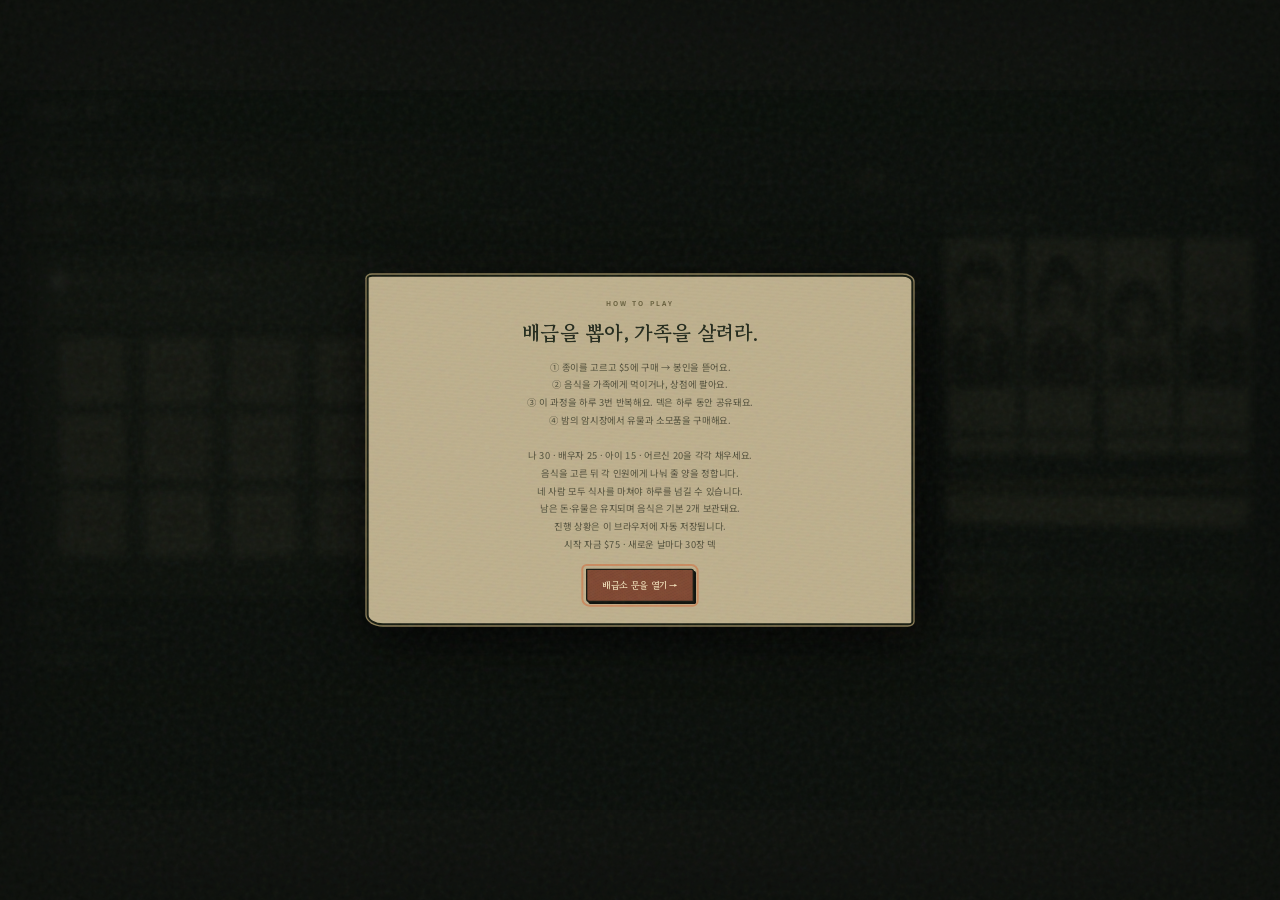
==== commit 1608945c: "update index" ====
--- a/kuji-survival/index.html
+++ b/kuji-survival/index.html
@@ -45,8 +45,8 @@
 else if(s.phase==='meal'||s.phase==='sell'){let meal=s.phase==='meal';sc.innerHTML=`<div class="awning" style="${meal?'background:repeating-linear-gradient(90deg,#b47b54 0 44px,#eee7d5 44px 88px)':''}"></div><div class="scenehead"><div><h2>${meal?'피난처의 빈 식탁':'철조망 너머의 교환소'}</h2><p>${meal?'아래 식량 가방에서 음식을 골라 가족에게 나눠주세요.':'남겨둘 음식은 신중하게, 판매 가격은 항상 같아요.'}</p></div><span class="stamp">${s.round} / 3번째 ${meal?'식사':'판매'}</span></div><div class="table-scene"><div class="table">${meal?'🍽️ 🕯️ 🍽️':'⚖️ 🧺 🪙'}</div><h2 style="font-family:serif">${meal?(allFed()?'오늘 밤, 굶는 사람은 없다.':`아직 ${members.filter((m,i)=>s.members[i]<m.need).length}명의 식사가 부족하다.`):'이것을 팔면, 내일은 살 수 있을까.'}</h2><p class="notes">${meal?'나 30 · 배우자 25 · 아이 15 · 어르신 20. 각자의 몫을 채워야 합니다.':'먹이는 것과 파는 것 사이, 선택은 당신의 몫입니다.'}</p></div>`;$('#actionbar').innerHTML=`<div><b>${meal?'음식 선택 → 구성원별 배분':'판매할 음식을 선택하세요'}</b><p>${meal?'음식 하나를 여러 사람에게 나눌 수 있습니다. 초과분은 이월되지 않습니다.':'밤에는 기본 2개만 보관돼요. 포만도가 높은 순서로 보관합니다.'}</p></div><div class="actions"><button class="primary" id="next">${meal?'식사 마치고 상점으로 →':s.round<3?'다음 쿠지 뽑으러 →':'밤의 암시장으로 →'}</button></div>`;$('#next').onclick=()=>{if(meal)s.phase='sell';else if(s.round<3){s.round++;s.phase='draw'}else s.phase='market';render()}}
 else{sc.innerHTML=`<div class="scenehead"><div><div class="eyebrow" style="color:#b9ae86">CURFEW IN EFFECT · KEEP YOUR VOICE DOWN</div><h2 style="margin-top:10px">☾ 검문소 뒤, 암시장</h2><p>주인 없는 물건들. 생존에는 쓸모가 있다.</p></div></div><div class="shopgrid">${offers.map(o=>`<div class="offer"><span class="emoji">${o.icon}</span><div><b>${o.name}</b><p>${o.desc}</p><button data-offer="${o.id}" ${s.money<o.price||(o.relic&&s.relics.includes(o.id))?'disabled':''}>${o.relic&&s.relics.includes(o.id)?'보유 중':'$'+o.price+' · 구매'}</button></div></div>`).join('')}</div>`;sc.querySelectorAll('[data-offer]').forEach(b=>b.onclick=()=>purchase(b.dataset.offer));$('#actionbar').innerHTML=`<div><b>${allFed()?'네 사람 모두, 오늘 밤은 버틴다.':`${members.filter((m,i)=>s.members[i]<m.need).map((m)=>m.name).join(' · ')}의 식사가 부족해요.`}</b><p>${allFed()?'내일의 테마: '+themes[s.day%3].name:'남은 음식을 먹이거나 비상식량을 구매해 사용하세요.'}</p></div><div class="actions">${s.items.ration?'<button class="secondary" id="ration">🥫 비상식량 사용</button>':''}<button class="primary" id="next">하루 마무리 ☾</button></div>`;$('#next').onclick=endDay;if($('#ration'))$('#ration').onclick=()=>use('ration')}}
 function renderBag(){$('#bagcount').textContent=`· ${s.bag.length}개`;$('#foods').innerHTML=s.bag.length?s.bag.map(f=>`<div class="food">${foodArt(f)}<div><b>${f.name}</b><p>포만도 ${fill(f)} · 판매 $${value(f)}</p></div>${s.phase==='meal'||s.phase==='market'?`<button data-food="${f.id}" ${allFed()?'disabled':''}>나눠주기</button>`:s.phase==='sell'?`<button data-food="${f.id}">판매</button>`:''}</div>`).join(''):'<div class="empty">남은 식량이 없다. 배급소에서 무언가 가져와야 한다.</div>';$('#foods').querySelectorAll('[data-food]').forEach(b=>b.onclick=()=>{let i=s.bag.findIndex(f=>f.id===b.dataset.food);if(i<0)return;let f=s.bag[i];if(s.phase==='sell'){s.bag.splice(i,1);s.money+=value(f);log(`${f.name} 판매 · +$${value(f)}`);toast(`판매 +$${value(f)}`);beep(750);render()}else allocate(f)})}
-function buy(){if(!selected.size||queue.length)return;let ids=[...selected],free=Math.min(s.items.ticket,ids.length),baseCost=(ids.length-free)*5,discount=s.relics.includes('stamp')&&!s.stampUsed&&baseCost?2:0,cost=Math.max(0,baseCost-discount);if(cost>s.money)return;s.money-=cost;s.items.ticket-=free;if(discount)s.stampUsed=true;s.drawnRounds??=[];s.drawnRounds[s.round]=true;let doubles=ids.filter(i=>s.deck[i].double).length;if(doubles)s.items.ticket=(s.items.ticket||0)+doubles;queue=ids.map(i=>{s.deck[i].used=true;let f=food(s.deck[i].rank);f.double=s.deck[i].double;s.bag.push(f);return f});if(s.relics.includes('basket')&&!s.basketUsed){s.bag.push(food('F'));s.basketUsed=true;log('장바구니에서 음식 1개를 더 얻었다.')}log(`${ids.length}장 추첨 · $${cost}${discount?' (도장 할인 -$2)':''}${doubles?` · 더블찬스 추첨권 +${doubles}`:''}`);selected.clear();render();if(doubles)toast(`더블찬스! 무료 추첨권 +${doubles}`);nextReward()}
-function nextReward(){opening=false;if(!queue.length){current=null;close();return}current=queue.shift();modal(`<div class="eyebrow">RATION AUTHORITY · SEAL INTACT</div><h2>이 종이에 네 사람의 밤이 걸려 있다.</h2><p>봉인 아래쪽을 눌러 종이를 뜯어보세요.</p><button class="tear-ticket" id="tear" aria-label="쿠지 봉인 뜯기"><span class="bigseal">配 給</span><span class="strip">✂ 이곳을 눌러 개봉하기 →</span></button><p style="margin-top:20px">${queue.length+1}장 남음 · 결과는 가방에 자동 보관됩니다.</p>`);$('#tear').onclick=()=>{if(opening)return;opening=true;$('#tear').classList.add('torn');beep(180,.25);setTimeout(()=>{let f=current;modal(`<div class="rewardrank">${f.rank} PRIZE · ${'AB'.includes(f.rank)?'희귀 배급품':'오늘의 배급'}</div>${foodArt(f,`reward-art rank-${f.rank.toLowerCase()}`)}<h2>${f.name}</h2><p>포만도 <b>+${fill(f)}</b> &nbsp; / &nbsp; 판매가 <b>$${value(f)}</b></p><p style="margin-top:14px">${'AB'.includes(f.rank)?'아직 운이 다한 건 아니다. 서둘러 숨기자.':'충분하지 않다. 그래도 빈손보다는 낫다.'}</p><button class="primary" id="rewardnext">${queue.length?'다음 쿠지 개봉하기 →':'가방에 담고 돌아가기 →'}</button>`);beep('AB'.includes(f.rank)?880:650,.3);if('AB'.includes(f.rank))confetti();$('#rewardnext').onclick=nextReward},550)}}
+function buy(){if(!selected.size||queue.length)return;let ids=[...selected],free=Math.min(s.items.ticket,ids.length),baseCost=(ids.length-free)*5,discount=s.relics.includes('stamp')&&!s.stampUsed&&baseCost?2:0,cost=Math.max(0,baseCost-discount);if(cost>s.money)return;s.money-=cost;s.items.ticket-=free;if(discount)s.stampUsed=true;s.drawnRounds??=[];s.drawnRounds[s.round]=true;queue=ids.map(i=>{s.deck[i].used=true;let f=food(s.deck[i].rank);f.double=s.deck[i].double;s.bag.push(f);return f});if(s.relics.includes('basket')&&!s.basketUsed){s.bag.push(food('F'));s.basketUsed=true;log('장바구니에서 음식 1개를 더 얻었다.')}log(`${ids.length}장 추첨 · $${cost}${discount?' (도장 할인 -$2)':''}`);selected.clear();render();nextReward()}
+function nextReward(){opening=false;if(!queue.length){current=null;close();return}current=queue.shift();modal(`<div class="eyebrow">RATION AUTHORITY · SEAL INTACT</div><h2>이 종이에 네 사람의 밤이 걸려 있다.</h2><p>봉인 아래쪽을 눌러 종이를 뜯어보세요.</p><button class="tear-ticket" id="tear" aria-label="쿠지 봉인 뜯기"><span class="bigseal">配 給</span><span class="strip">✂ 이곳을 눌러 개봉하기 →</span></button><p style="margin-top:20px">${queue.length+1}장 남음 · 결과는 가방에 자동 보관됩니다.</p>`);$('#tear').onclick=()=>{if(opening)return;opening=true;$('#tear').classList.add('torn');beep(180,.25);setTimeout(()=>{let f=current;if(f.double){s.items.ticket=(s.items.ticket||0)+1;log('더블찬스 개봉 · 무료 추첨권 +1')}modal(`<div class="rewardrank">${f.rank} PRIZE · ${'AB'.includes(f.rank)?'희귀 배급품':'오늘의 배급'}</div>${f.double?'<div class="double-reward">DOUBLE CHANCE · 무료 추첨권 +1</div>':''}${foodArt(f,`reward-art rank-${f.rank.toLowerCase()}`)}<h2>${f.name}</h2><p>포만도 <b>+${fill(f)}</b> &nbsp; / &nbsp; 판매가 <b>$${value(f)}</b></p><p style="margin-top:14px">${f.double?'봉인 안쪽의 이중 인장이 드러났다. 한 장을 더 골라라.':('AB'.includes(f.rank)?'아직 운이 다한 건 아니다. 서둘러 숨기자.':'충분하지 않다. 그래도 빈손보다는 낫다.')}</p><button class="primary" id="rewardnext">${queue.length?'다음 쿠지 개봉하기 →':'가방에 담고 돌아가기 →'}</button>`);beep('AB'.includes(f.rank)?880:650,.3);if('AB'.includes(f.rank)||f.double)confetti();$('#rewardnext').onclick=nextReward},550)}}
 function confetti(){for(let i=0;i<30;i++){let e=document.createElement('i');e.className='spark';e.style.background=['#b7a177','#775b41','#d0c19a','#4a503a'][i%4];e.style.setProperty('--x',(Math.random()-.5)*700+'px');e.style.setProperty('--y',(Math.random()-.3)*650+'px');document.body.append(e);setTimeout(()=>e.remove(),1500)}}
 function purchase(id){let o=offers.find(o=>o.id===id);if(s.money<o.price||(o.relic&&s.relics.includes(id)))return;s.money-=o.price;if(o.relic)s.relics.push(id);else s.items[id]=(s.items[id]||0)+1;log(`${o.name} 구매 · $${o.price}`);beep(370);render();toast(o.name+'을 주머니에 넣었어요.')}
 function use(id){if(!s.items[id])return;if(id==='ticket'){toast('쿠지를 선택하면 자동으로 먼저 사용됩니다.');return}if(id==='glass'||id==='scanner'){if(!s.deck.some(c=>!c.used&&!c.shown)){toast('확인할 쿠지가 없어요.');return}reveal(id==='scanner'?6:3)}if(id==='tonic'){if(!(s.trauma||0)){toast('지금은 불안을 낮출 필요가 없어요.');return}s.trauma=Math.max(0,s.trauma-10)}if(id==='ration'){if(allFed()){toast('오늘은 이미 모두 배불러요.');return}allocate(null);return}s.items[id]--;log(offers.find(o=>o.id===id).name+' 사용');render();beep(650);toast(id==='glass'?'쿠지 3장의 봉인이 살짝 들렸어요.':id==='scanner'?'쿠지 6장의 등급을 확인했어요.':id==='tonic'?'불안이 10 낮아졌어요.':'비상식량으로 포만도 +25')}
@@ -71,6 +71,6 @@
 function showEventChoices(){let choices=eventChoices();modal(`<div class="eyebrow">END OF DAY · UNEXPECTED EVENT</div><h2>통금 뒤의 선택</h2><p>하루가 끝났다. 세 장 중 한 장을 골라, 밤에 벌어질 일을 받아들이세요.</p><div class="event-cards">${choices.map((e,i)=>`<button class="event-card" data-event="${i}"><small>${e.tag}</small><b>${e.name}</b><p>${e.desc}</p></button>`).join('')}</div>`);document.querySelectorAll('[data-event]').forEach(b=>b.onclick=()=>{let e=choices[+b.dataset.event],result=e.apply();log(`사건 · ${e.name} — ${result}`);save();modal(`<div class="eyebrow">EVENT RESOLVED</div><h2>${e.name}</h2><p>${result}\n이제 다음 날을 시작합니다.</p><button class="primary" id="event-next">다음 날로 →</button>`);$('#event-next').onclick=()=>{close();render()}})}
 document.addEventListener('click',e=>{if(e.target.id==='tomorrow'){e.preventDefault();e.stopImmediatePropagation();showEventChoices()}},true)
 document.addEventListener('click',e=>{if(e.target.id==='next'&&s?.phase==='draw')collectRoundWages()},true)
-function localizeKuji(){if(s?.deck)ensureDoubleChance();document.querySelectorAll('.ticket .seal').forEach(el=>{let card=el.closest('[data-card]'),data=card&&s?.deck[+card.dataset.card],double=data?.double,revealed=data?.shown;if(card){card.classList.toggle('double-chance',!!double);card.classList.toggle('revealed',!!revealed)}if(double)el.textContent=revealed?`DOUBLE · ${data.rank}`:'DOUBLE CHANCE';else if(revealed)el.textContent=`${data.rank} PRIZE`;else el.textContent='RATION'});document.querySelectorAll('.tear-ticket .bigseal').forEach(el=>el.textContent='RATION')}
+function localizeKuji(){if(s?.deck)ensureDoubleChance();document.querySelectorAll('.ticket .seal').forEach(el=>{let card=el.closest('[data-card]'),data=card&&s?.deck[+card.dataset.card],revealed=data?.shown,label=revealed?`${data.rank} PRIZE`:'RATION';if(card){card.classList.remove('double-chance');card.classList.toggle('revealed',!!revealed)}if(el.textContent!==label)el.textContent=label});document.querySelectorAll('.tear-ticket .bigseal').forEach(el=>{if(el.textContent!=='RATION')el.textContent='RATION'})}
 new MutationObserver(localizeKuji).observe($('#game'),{childList:true,subtree:true});localizeKuji()
 </script></div></body></html>
--- a/kuji-survival/assets/fullhd.css
+++ b/kuji-survival/assets/fullhd.css
@@ -23,3 +23,4 @@
 #game .table-scene .table{width:550px;background-position:center 50%}
 .portrait{height:205px;background-position-y:50%}.allocation-person .portrait{height:320px}
 #game .ticket .seal{writing-mode:horizontal-tb;letter-spacing:.5px;font:700 9px/1.1 'Noto Sans KR',sans-serif;padding:5px 2px;min-width:42px;text-align:center}.tear-ticket .bigseal{writing-mode:horizontal-tb;letter-spacing:2px;font:700 25px/1 'Noto Sans KR',sans-serif;padding:12px 8px}
+.double-reward{display:inline-block;margin:12px auto 0;padding:7px 12px;border:2px solid #b86032;background:#f2d27b;color:#6d3424;font:900 12px/1 'Noto Sans KR',sans-serif;letter-spacing:1px;transform:rotate(-2deg);box-shadow:2px 3px #6d4a2866}
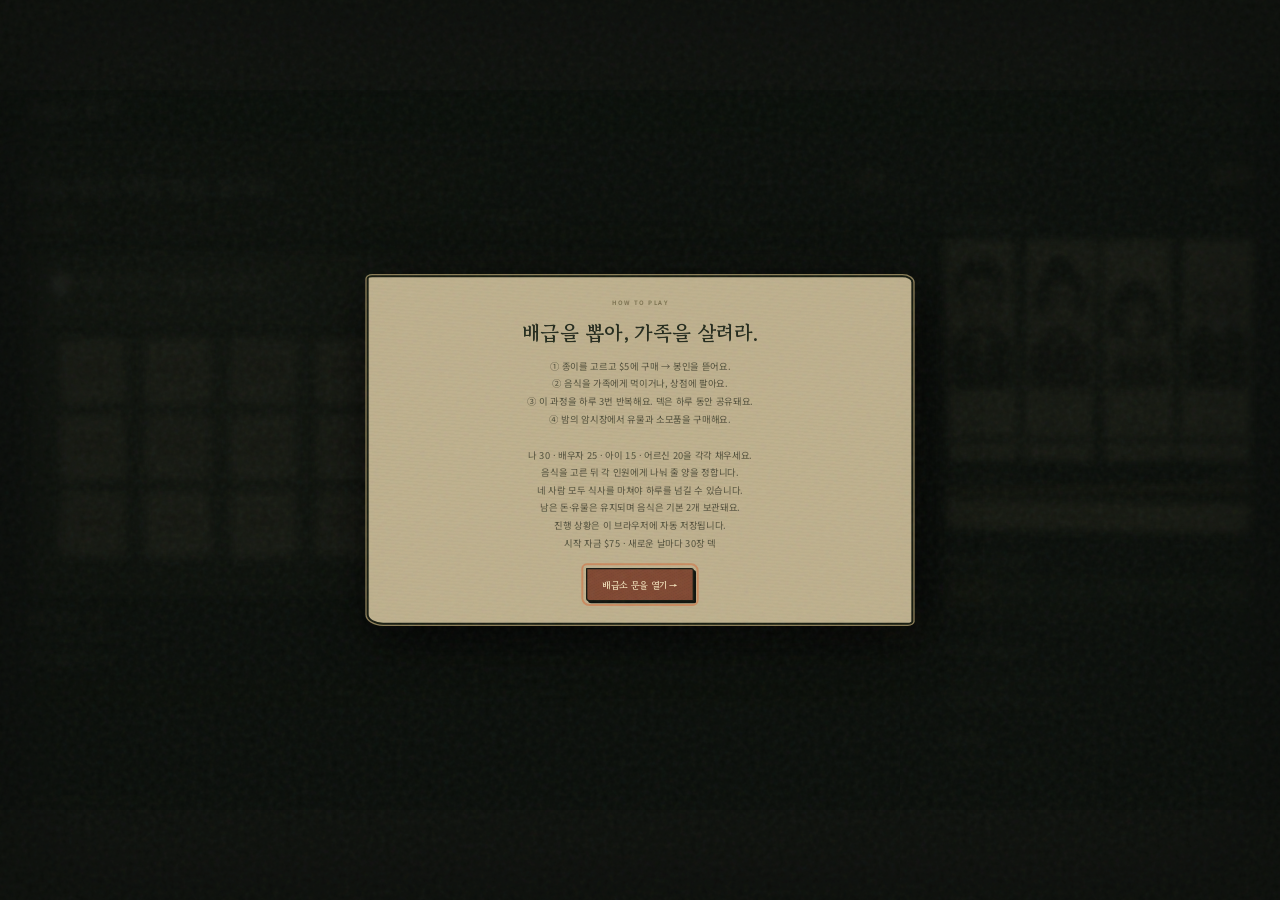
==== commit ee71a3a1: "update index" ====
--- a/kuji-survival/index.html
+++ b/kuji-survival/index.html
@@ -6,7 +6,7 @@
 h1,h2,h3,p,.day,.grade{word-break:keep-all}.day{flex-shrink:0}.heading{gap:15px}
 @media(max-width:780px){.heading h1{font-size:24px}.scenehead{align-items:flex-start;flex-direction:column;gap:12px}.scenehead h2{font-size:22px}.sidebar{grid-template-columns:1fr}.brand small{font-size:7px;letter-spacing:2px}.tools{gap:6px}.iconbtn{width:34px;height:34px}.grade{white-space:nowrap}.family small{white-space:nowrap}.person{font-size:32px}.foods{grid-template-columns:1fr}.ticket .seal{font-size:12px;letter-spacing:1px;padding:4px 2px}.ticket:before{top:5px;width:4px;height:4px}}
 .member-card.lost{filter:grayscale(1);opacity:.58}.member-card.lost .portrait{filter:grayscale(1) contrast(.82)}.member-card.lost small{color:#9e5546}.member-card.lost .meter{opacity:.25}.food-art{width:54px;height:54px;flex:0 0 54px;display:block;background-image:var(--food-sheet);background-size:200% 300%;background-position:calc(var(--food-x)*100%) calc(var(--food-y)*50%);border-radius:8px;filter:drop-shadow(1px 3px 2px #32231655)}.food-art.reward-art{width:170px;height:170px;margin:14px auto 4px;border-radius:18px}.food-art.rank-a{filter:drop-shadow(0 0 14px #f2c55d) drop-shadow(1px 4px 3px #32231688)}.food-art.rank-b{filter:drop-shadow(0 0 8px #d98b53) drop-shadow(1px 4px 3px #32231677)}.event-cards{display:grid;grid-template-columns:repeat(3,1fr);gap:11px;margin:24px 0 8px}.event-card{min-height:196px;padding:17px 11px;border:1px solid #a99b7c;border-radius:6px;background:#f8f0da;color:var(--ink);text-align:left;box-shadow:2px 4px 0 #675b4133;transition:transform .18s,box-shadow .18s}.event-card:hover{transform:translateY(-5px) rotate(-1deg);box-shadow:4px 9px 0 #675b4155}.event-card:nth-child(2){background:#eee6d0;transform:rotate(1deg)}.event-card:nth-child(3){background:#f3e4c5;transform:rotate(-1deg)}.event-card b{display:block;font:700 17px 'Gowun Batang',serif;margin:16px 0 9px}.event-card p{font-size:11px!important;line-height:1.75!important;color:#6e695a!important}.event-card small{font-size:10px;letter-spacing:1px;color:#a16045;font-weight:700}.ticket.used:after{content:'VOID';font:700 13px/1 'Noto Sans KR',sans-serif;letter-spacing:1px}.ticket.double-chance{outline:3px solid #d88c36;outline-offset:2px;filter:drop-shadow(0 0 8px #e8bd5d)}.ticket.double-chance .seal{color:#8d3e28;border-color:#b96939;font-weight:900}.ticket.revealed{background:#fff3c9!important;outline:3px solid #e4b953;outline-offset:2px;filter:drop-shadow(0 0 10px #f3cf71)}.ticket.revealed .seal{color:#8a4b23;border-color:#c87936;font-size:11px!important}.ticket.revealed:before{background:#e4b953;box-shadow:0 0 8px #f8dc88}@media(max-width:780px){.event-cards{grid-template-columns:1fr}.event-card{min-height:120px}}
-</style><style>.ticket .seal{writing-mode:horizontal-tb;letter-spacing:.5px;font:700 9px/1.1 'Noto Sans KR',sans-serif;padding:5px 2px;min-width:42px;text-align:center}.tear-ticket .bigseal{writing-mode:horizontal-tb;letter-spacing:2px;font:700 25px/1 'Noto Sans KR',sans-serif;padding:12px 8px}</style><link rel="stylesheet" href="assets/dystopia.css"><link rel="stylesheet" href="assets/fullhd.css"></head><body><div id="game">
+</style><style>.ticket .seal{writing-mode:horizontal-tb;letter-spacing:.5px;font:700 9px/1.1 'Noto Sans KR',sans-serif;padding:5px 2px;min-width:42px;text-align:center}.tear-ticket .bigseal{writing-mode:horizontal-tb;letter-spacing:2px;font:700 25px/1 'Noto Sans KR',sans-serif;padding:12px 8px}</style><link rel="stylesheet" href="assets/dystopia.css"><link rel="stylesheet" href="assets/fullhd.css"></head><body><style id="clarity-ui">#game .eyebrow{font-size:9px!important;letter-spacing:2px;opacity:.76}#game .scenehead p,#game .actionbar p,#game .hint,#game .notes,#game .offer p,#game .food p{font-size:11px!important;line-height:1.45!important}#game .log{font-size:10px!important;line-height:1.45}#game .scenehead h2{font-size:32px!important}#game .stamp{font-size:13px!important;padding:10px 14px!important}#game .actionbar b{font-size:20px!important}#game .actions button,#game .food button,#game .offer button{min-height:50px!important;padding:13px 25px!important;font-size:16px!important;font-weight:800!important}#game .food button{min-width:94px!important}#game .offer{height:190px!important}#game .offer b{font-size:17px!important}#game .sidehead h3,#game .inventory h3{font-size:17px!important}#game .wallet strong{font-size:36px!important}#game .member-card b{font-size:16px!important}#game .member-value{font-size:20px!important}#game .ticket .seal{font-size:10px!important;min-width:50px!important}#game .ticket small{font-size:8px!important}#game .rewardrank{font-size:17px!important}.reward-stage h2{font-size:42px!important}</style><div id="game">
 <header><div class="brand">오늘도, 한 끼<small>SECTOR 07 · ONE MORE NIGHT</small></div><div class="tools"><button class="iconbtn" id="sound" title="소리 켜기" aria-label="소리 켜기">♪</button><button class="iconbtn" id="help" title="게임 방법" aria-label="게임 방법">?</button><button class="iconbtn" id="reset" title="새 게임" aria-label="새 게임">↻</button></div></header>
 <div class="layout"><main><div class="heading"><div><div class="eyebrow">RATION LOTTERY / 배급 통제 구역</div><h1 id="title">오늘 밤을 버틸 몫을 골라라.</h1></div><div class="day"><b id="day">01</b>/ 07 DAYS</div></div><nav class="steps" aria-label="하루 진행"><div class="step" data-phase="draw"><span>01</span>쿠지 뽑기</div><div class="step" data-phase="meal"><span>02</span>가족 식사</div><div class="step" data-phase="sell"><span>03</span>음식 판매</div><div class="step" data-phase="market"><span>04</span>암시장</div></nav><section class="scene" id="scene"></section><div class="actionbar" id="actionbar"></div><section class="inventory"><h3>나의 식량 가방 <span id="bagcount" style="color:var(--muted);font-size:12px"></span></h3><div class="foods" id="foods"></div></section></main>
 <aside class="sidebar"><div class="wallet"><div><div class="eyebrow">REMAINING FUNDS</div><p>내일도 살아남기 위한 돈</p></div><strong id="money">$75</strong></div><section class="sidecard"><div class="sidehead"><h3>피난처에 남은 가족</h3><span>4인 가구</span></div><div class="family-cards" id="family-cards"></div><div class="metertext"><span>오늘 식사를 마친 가족</span><b id="satiety"></b></div><div class="meter"><i id="meter"></i></div><div class="quote" id="quote"></div></section><section class="sidecard"><div class="sidehead"><h3>배급소의 남은 물자</h3><span id="remaining"></span></div><div class="grades" id="grades"></div><p class="notes" id="odds"></p></section><section class="sidecard"><div class="sidehead"><h3>주워 모은 생존 도구</h3></div><div class="chips" id="items"></div><p class="notes">유물은 계속 유지됩니다.<br>소모품은 쿠지 뽑기 단계에서 사용하세요.</p></section><section class="sidecard"><div class="sidehead"><h3>생존 일지</h3><span>DIARY</span></div><div class="log" id="log"></div></section></aside></div><footer><span>배급은 공평하지 않다. 굶주림만이 공평하다.</span><span>SECTOR 07 · SURVIVAL JOURNAL</span></footer>
@@ -14,12 +14,13 @@
 <script>
 'use strict';
 const $=s=>document.querySelector(s), counts=[1,3,4,5,2,15], ranks=['A','B','C','D','E','F'];
-const members=[{name:'나',need:30,earn:3},{name:'어머니',need:25,earn:3},{name:'아이',need:15,earn:1},{name:'어르신',need:20,earn:2}];
-const alive=i=>s.alive?.[i]!==false, survivors=()=>members.filter((_,i)=>alive(i));
+const members=[{name:'나',baseNeed:30,need:30,earn:3},{name:'어머니',baseNeed:25,need:25,earn:3},{name:'아이',baseNeed:15,need:15,earn:1},{name:'어르신',baseNeed:20,need:20,earn:2},{name:'강아지',baseNeed:15,need:15,earn:0,pet:true},{name:'고양이',baseNeed:12,need:12,earn:0,pet:true}];
+const dailyNeedMultiplier=()=>1,updateDailyNeeds=()=>members.forEach(m=>m.need=Math.ceil(m.baseNeed*dailyNeedMultiplier()));
+const alive=i=>s.alive?.[i]===true, survivors=()=>members.filter((_,i)=>alive(i));
 const allFed=()=>members.every((m,i)=>!alive(i)||s.members[i]>=m.need);
 function collectRoundWages(){if(!s.drawnRounds?.[s.round]||s.wagePaidRounds?.[s.round])return;s.wagePaidRounds??=[];let wages=members.reduce((sum,m,i)=>sum+(alive(i)?m.earn:0),0)+(s.relics.includes('watch')?survivors().length:0);s.money+=wages;s.wagePaidRounds[s.round]=true;log(`${s.round}번째 추첨 구간 종료 · 가족 일당 +$${wages}`);toast(`가족이 일당 +$${wages}을 벌어왔어요.`)}
-function portrait(i){return `<div class="portrait portrait-${i}" role="img" aria-label="${members[i].name} 증명사진"></div>`}
-function renderFamily(){$('#family-cards').innerHTML=members.map((m,i)=>`<div class="member-card ${!alive(i)?'lost':s.members[i]>=m.need?'satisfied':''}"><div class="id-caption">SECTOR 07 / 00${i+1}</div>${portrait(i)}<b>${m.name}</b><div class="member-value">${alive(i)?`${s.members[i]} <span>/ ${m.need}</span>`:'—'}</div><div class="meter"><i style="width:${alive(i)?s.members[i]/m.need*100:0}%"></i></div><small>${!alive(i)?'생존 실패 · 남은 가족의 불안 증가':s.members[i]>=m.need?'식사 완료':`부족 ${m.need-s.members[i]}`}</small></div>`).join('');setTimeout(()=>{$('#satiety').textContent=`${survivors().length} / 4명 생존${s.trauma?` · 불안 ${s.trauma}`:''}`;$('#meter').style.width=survivors().length/4*100+'%'})}
+function portrait(i){return i===4?`<div class="portrait pet-portrait" role="img" aria-label="강아지 증명사진">🐕</div>`:i===5?`<div class="portrait pet-portrait cat-portrait" role="img" aria-label="고양이 증명사진">🐈</div>`:`<div class="portrait portrait-${i}" role="img" aria-label="${members[i].name} 증명사진"></div>`}
+function renderFamily(){document.body.classList.toggle('dog-joined',!!s.dogJoined);document.body.classList.toggle('cat-joined',!!s.catJoined);let visible=members.filter((_,i)=>i<4||(i===4&&s.dogJoined)||(i===5&&s.catJoined));$('#family-cards').innerHTML=visible.map(m=>{let i=members.indexOf(m);return `<div class="member-card ${m.pet?'pet-card':''} ${!alive(i)?'lost':s.members[i]>=m.need?'satisfied':''}"><div class="id-caption">SECTOR 07 / 00${i+1}</div>${portrait(i)}<b>${m.name}</b><div class="member-value">${alive(i)?`${s.members[i]} <span>/ ${m.need}</span>`:'—'}</div><div class="meter"><i style="width:${alive(i)?s.members[i]/m.need*100:0}%"></i></div><small>${!alive(i)?'생존 실패 · 남은 가족의 불안 증가':s.members[i]>=m.need?'식사 완료':`부족 ${m.need-s.members[i]}`}</small></div>`}).join('');setTimeout(()=>{let total=4+(s.dogJoined?1:0)+(s.catJoined?1:0);$('#satiety').textContent=`${survivors().length} / ${total}명 생존${s.trauma?` · 불안 ${s.trauma}`:''}`;$('#meter').style.width=survivors().length/total*100+'%'})}
 function allocate(f){let total=f?fill(f):25,plan=[0,0,0,0],deficits=members.map((m,i)=>alive(i)?m.need-s.members[i]:0),required=Math.min(total,deficits.reduce((a,b)=>a+b,0));if(!required)return;
 modal(`<div class="eyebrow">FOUR PEOPLE. FOUR EMPTY BOWLS.</div><h2>${f?f.name:'비상식량'} 나누기</h2><p>각 가족에게 줄 양을 정하세요. 배분 가능 포만도 <b>${total}</b></p><div class="allocation-grid">${members.map((m,i)=>`<div class="allocation-person">${portrait(i)}<b>${m.name}</b><p>${s.members[i]} / ${m.need} · 부족 ${deficits[i]}</p><label><span class="sr-only">${m.name}에게 줄 포만도</span><input type="number" id="amount-${i}" min="0" max="${Math.min(deficits[i],total)}" step="1" value="0" ${!deficits[i]?'disabled':''}></label><button class="secondary" data-fill="${i}" ${!deficits[i]?'disabled':''}>이 사람부터 채우기</button></div>`).join('')}</div><p id="allocation-status" aria-live="polite"></p><div class="allocation-actions"><button class="secondary" id="allocation-cancel">취소</button><button class="primary" id="allocation-confirm" disabled>식량 배분 확정</button></div>`);
 function update(){let sum=plan.reduce((a,b)=>a+b,0),valid=plan.every((n,i)=>Number.isInteger(n)&&n>=0&&n<=deficits[i]);$('#allocation-status').textContent=!valid?'각자의 부족량 이내의 정수를 입력하세요.':sum>required?`배분 가능량을 ${sum-required} 초과했습니다.`:`배분 ${sum} / ${required} · 남은 배분 ${required-sum}${total>required?` (모두 식사 후 초과 ${total-required}는 소모됩니다.)`:''}`;$('#allocation-confirm').disabled=!valid||sum!==required}
@@ -29,10 +30,10 @@
 const themes=[{name:'제7구역 · 제분소 배급',sub:'배급창은 세 번 열린다. 빈손으로 돌아갈 순 없다.',icon:'🍞',foods:[['브런치 바구니','🧺',65,35],['팬케이크 타워','🥞',35,19],['베이컨 플레이트','🥓',25,13],['달걀 토스트','🍞',18,9],['삶은 달걀','🥚',12,5],['작은 모닝빵','🥐',10,4]]},{name:'도축장 · 회수 식량',sub:'오늘은 고기가 들어왔다. 출처를 묻는 사람은 없다.',icon:'🍖',foods:[['BBQ 파티 세트','🍖',90,40],['두툼한 스테이크','🥩',45,22],['고기 모둠','🍗',32,15],['수제 햄버거','🍔',23,10],['구운 소시지','🌭',17,6],['버터 옥수수','🌽',13,4]]},{name:'폐쇄 상가 · 비축품',sub:'설탕은 사치가 되었다. 누군가는 비싼 값을 치른다.',icon:'🍰',foods:[['초대형 케이크','🎂',55,55],['딸기 케이크','🍰',28,28],['아이스크림 세트','🍨',20,18],['컵케이크','🧁',13,11],['쿠키 묶음','🍪',10,7],['작은 사탕 봉지','🍬',6,5]]}];
 const offers=[{id:'ladle',icon:'🥄',name:'낡은 국자',price:18,desc:'모든 음식의 포만도 +25%',relic:true},{id:'ledger',icon:'📒',name:'밀수꾼의 장부',price:22,desc:'모든 음식 판매가 +25%',relic:true},{id:'basket',icon:'🧺',name:'오래된 장바구니',price:16,desc:'매일 첫 추첨에 F상 음식 1개 추가',relic:true},{id:'dice',icon:'🎲',name:'조작된 주사위',price:20,desc:'매일 새 덱의 쿠지 2장 등급 공개',relic:true},{id:'box',icon:'📦',name:'보관 상자',price:12,desc:'밤에 남은 음식 모두 보관 (기본 2개)',relic:true},{id:'radio',icon:'📻',name:'금 간 단파 라디오',price:15,desc:'매일 쿠지 1장의 등급을 추가로 공개',relic:true},{id:'thermos',icon:'🫖',name:'온기 보온병',price:19,desc:'불안으로 인한 포만도 감소를 절반으로 완화',relic:true},{id:'watch',icon:'⌚',name:'멈춘 회중시계',price:17,desc:'추첨 구간 종료마다 생존자 1명당 일당 +$1',relic:true},{id:'stamp',icon:'✉️',name:'배급 도장',price:14,desc:'매일 첫 유료 쿠지 구매 비용 -$2',relic:true},{id:'ticket',icon:'🎟️',name:'추가 추첨권',price:4,desc:'다음 쿠지 구매 시 1장 무료'},{id:'glass',icon:'🔎',name:'돋보기',price:3,desc:'사용 시 남은 쿠지 3장 등급 공개'},{id:'scanner',icon:'📡',name:'탐지기 배터리',price:7,desc:'사용 시 남은 쿠지 6장 등급 공개'},{id:'ration',icon:'🥫',name:'비상식량',price:7,desc:'포만도 25를 가족별로 나눠 배분'},{id:'tonic',icon:'🧪',name:'쓴 진정제',price:9,desc:'사용 시 불안 -10'}];
 let s,selected=new Set(),queue=[],current=null,opening=false,audio=null,sound=false,toastTimer,lastFocus;
-const theme=()=>themes[(s.day-1)%3], food=(rank)=>{let f=theme().foods[ranks.indexOf(rank)];return {id:crypto.randomUUID(),name:f[0],fill:f[2],value:f[3],rank,theme:(s.day-1)%3}}, fill=f=>Math.ceil(f.fill*(s.relics.includes('ladle')?1.25:1)*(1-Math.min(.3,(s.trauma||0)*(s.relics.includes('thermos')?0.5:1)/100))),value=f=>Math.ceil(f.value*(s.relics.includes('ledger')?1.25:1)),foodArt=(f,extra='')=>`<span class="food-art ${extra}" style="--food-sheet:url('assets/${['foods-mill.png','foods-butcher.png','foods-mall.png'][f.theme??((s.day-1)%3)]}');--food-x:${ranks.indexOf(f.rank)%2};--food-y:${Math.floor(ranks.indexOf(f.rank)/2)}" role="img" aria-label="${f.name}"></span>`;
-function ensureDoubleChance(){if(s.deck?.filter(c=>c.double).length===5)return;s.deck.forEach(c=>c.double=false);let cards=[...s.deck];for(let i=cards.length-1;i>0;i--){let j=Math.floor(Math.random()*(i+1));[cards[i],cards[j]]=[cards[j],cards[i]]}cards.slice(0,5).forEach(c=>c.double=true)}
-function newDay(){s.deck=counts.flatMap((n,i)=>Array.from({length:n},()=>({rank:ranks[i],used:false,shown:false})));for(let i=29;i>0;i--){let j=Math.floor(Math.random()*(i+1));[s.deck[i],s.deck[j]]=[s.deck[j],s.deck[i]]}ensureDoubleChance();s.members=members.map((m,i)=>alive(i)?0:m.need);s.fed=0;s.round=1;s.phase='draw';s.drawnRounds=[];s.wagePaidRounds=[];s.basketUsed=false;s.stampUsed=false;s.log=[];let reveals=(s.relics.includes('dice')?2:0)+(s.relics.includes('radio')?1:0);if(reveals)reveal(reveals);log(`${s.day}일째, ${theme().name}에 도착했다.`)}
-function start(){s={version:2,day:1,money:75,bag:[],relics:[],items:{ticket:0,glass:0,ration:0},alive:[true,true,true,true],trauma:0,ended:false};selected.clear();queue=[];newDay();close();render()}
+const theme=()=>themes[(s.day-1)%3], food=(rank)=>{let f=theme().foods[ranks.indexOf(rank)];return {id:crypto.randomUUID(),name:f[0],fill:f[2],value:f[3],rank,theme:(s.day-1)%3}}, lowRankFactor=f=>s.day>=5?({F:.5,E:.7,D:.85,C:.95}[f.rank]||1):s.day>=3?({F:.6,E:.78,D:.9}[f.rank]||1):1,fill=f=>Math.ceil(f.fill*lowRankFactor(f)*(s.relics.includes('ladle')?1.25:1)*(1-Math.min(.3,(s.trauma||0)*(s.relics.includes('thermos')?0.5:1)/100))),value=f=>Math.ceil(f.value*(s.day>=3&&f.rank==='F'?0.5:1)*(s.relics.includes('ledger')?1.25:1)),foodArt=(f,extra='')=>`<span class="food-art ${extra}" style="--food-sheet:url('assets/${['foods-mill.png','foods-butcher.png','foods-mall.png'][f.theme??((s.day-1)%3)]}');--food-x:${ranks.indexOf(f.rank)%2};--food-y:${Math.floor(ranks.indexOf(f.rank)/2)}" role="img" aria-label="${f.name}"></span>`;
+function ensureDoubleChance(){if(s.deck?.filter(c=>c.double).length===5)return;s.deck.forEach(c=>c.double=false);let cards=s.deck.filter(c=>!c.used);for(let i=cards.length-1;i>0;i--){let j=Math.floor(Math.random()*(i+1));[cards[i],cards[j]]=[cards[j],cards[i]]}cards.slice(0,5).forEach(c=>c.double=true)}
+function newDay(){updateDailyNeeds();s.deck=counts.flatMap((n,i)=>Array.from({length:n},()=>({rank:ranks[i],used:false,shown:false})));for(let i=29;i>0;i--){let j=Math.floor(Math.random()*(i+1));[s.deck[i],s.deck[j]]=[s.deck[j],s.deck[i]]}let raided=s.day===3||s.day===5;if(raided)s.deck.slice(0,13).forEach(c=>{c.used=true;c.plundered=true});ensureDoubleChance();s.members=members.map((m,i)=>alive(i)?0:m.need);s.fed=0;s.round=1;s.phase='draw';s.drawnRounds=[];s.wagePaidRounds=[];s.basketUsed=false;s.stampUsed=false;s.log=[];if(raided)log('보급소 약탈 · 쿠지 13장이 이미 사라졌다.');let reveals=(s.relics.includes('dice')?2:0)+(s.relics.includes('radio')?1:0);if(reveals)reveal(reveals);log(`${s.day}일째, ${theme().name}에 도착했다.`)}
+function start(){s={version:2,day:1,money:65,bag:[],relics:[],items:{ticket:0,glass:0,ration:0},doubleCoupons:0,alive:[true,true,true,true,false,false],dogJoined:false,catJoined:false,catDecision:false,trauma:0,ended:false};selected.clear();queue=[];newDay();close();render()}
 function save(){try{localStorage.setItem('kuji-survival-v1',JSON.stringify(s))}catch{}}
 function log(t){s.log.unshift(t);s.log=s.log.slice(0,5)}
 function beep(freq=500,dur=.1){if(!sound)return;try{audio??=new (window.AudioContext||window.webkitAudioContext)();audio.resume();let o=audio.createOscillator(),g=audio.createGain();o.connect(g);g.connect(audio.destination);o.frequency.value=freq;g.gain.setValueAtTime(.07,audio.currentTime);g.gain.exponentialRampToValueAtTime(.001,audio.currentTime+dur);o.start();o.stop(audio.currentTime+dur)}catch{}}
@@ -45,16 +46,16 @@
 else if(s.phase==='meal'||s.phase==='sell'){let meal=s.phase==='meal';sc.innerHTML=`<div class="awning" style="${meal?'background:repeating-linear-gradient(90deg,#b47b54 0 44px,#eee7d5 44px 88px)':''}"></div><div class="scenehead"><div><h2>${meal?'피난처의 빈 식탁':'철조망 너머의 교환소'}</h2><p>${meal?'아래 식량 가방에서 음식을 골라 가족에게 나눠주세요.':'남겨둘 음식은 신중하게, 판매 가격은 항상 같아요.'}</p></div><span class="stamp">${s.round} / 3번째 ${meal?'식사':'판매'}</span></div><div class="table-scene"><div class="table">${meal?'🍽️ 🕯️ 🍽️':'⚖️ 🧺 🪙'}</div><h2 style="font-family:serif">${meal?(allFed()?'오늘 밤, 굶는 사람은 없다.':`아직 ${members.filter((m,i)=>s.members[i]<m.need).length}명의 식사가 부족하다.`):'이것을 팔면, 내일은 살 수 있을까.'}</h2><p class="notes">${meal?'나 30 · 배우자 25 · 아이 15 · 어르신 20. 각자의 몫을 채워야 합니다.':'먹이는 것과 파는 것 사이, 선택은 당신의 몫입니다.'}</p></div>`;$('#actionbar').innerHTML=`<div><b>${meal?'음식 선택 → 구성원별 배분':'판매할 음식을 선택하세요'}</b><p>${meal?'음식 하나를 여러 사람에게 나눌 수 있습니다. 초과분은 이월되지 않습니다.':'밤에는 기본 2개만 보관돼요. 포만도가 높은 순서로 보관합니다.'}</p></div><div class="actions"><button class="primary" id="next">${meal?'식사 마치고 상점으로 →':s.round<3?'다음 쿠지 뽑으러 →':'밤의 암시장으로 →'}</button></div>`;$('#next').onclick=()=>{if(meal)s.phase='sell';else if(s.round<3){s.round++;s.phase='draw'}else s.phase='market';render()}}
 else{sc.innerHTML=`<div class="scenehead"><div><div class="eyebrow" style="color:#b9ae86">CURFEW IN EFFECT · KEEP YOUR VOICE DOWN</div><h2 style="margin-top:10px">☾ 검문소 뒤, 암시장</h2><p>주인 없는 물건들. 생존에는 쓸모가 있다.</p></div></div><div class="shopgrid">${offers.map(o=>`<div class="offer"><span class="emoji">${o.icon}</span><div><b>${o.name}</b><p>${o.desc}</p><button data-offer="${o.id}" ${s.money<o.price||(o.relic&&s.relics.includes(o.id))?'disabled':''}>${o.relic&&s.relics.includes(o.id)?'보유 중':'$'+o.price+' · 구매'}</button></div></div>`).join('')}</div>`;sc.querySelectorAll('[data-offer]').forEach(b=>b.onclick=()=>purchase(b.dataset.offer));$('#actionbar').innerHTML=`<div><b>${allFed()?'네 사람 모두, 오늘 밤은 버틴다.':`${members.filter((m,i)=>s.members[i]<m.need).map((m)=>m.name).join(' · ')}의 식사가 부족해요.`}</b><p>${allFed()?'내일의 테마: '+themes[s.day%3].name:'남은 음식을 먹이거나 비상식량을 구매해 사용하세요.'}</p></div><div class="actions">${s.items.ration?'<button class="secondary" id="ration">🥫 비상식량 사용</button>':''}<button class="primary" id="next">하루 마무리 ☾</button></div>`;$('#next').onclick=endDay;if($('#ration'))$('#ration').onclick=()=>use('ration')}}
 function renderBag(){$('#bagcount').textContent=`· ${s.bag.length}개`;$('#foods').innerHTML=s.bag.length?s.bag.map(f=>`<div class="food">${foodArt(f)}<div><b>${f.name}</b><p>포만도 ${fill(f)} · 판매 $${value(f)}</p></div>${s.phase==='meal'||s.phase==='market'?`<button data-food="${f.id}" ${allFed()?'disabled':''}>나눠주기</button>`:s.phase==='sell'?`<button data-food="${f.id}">판매</button>`:''}</div>`).join(''):'<div class="empty">남은 식량이 없다. 배급소에서 무언가 가져와야 한다.</div>';$('#foods').querySelectorAll('[data-food]').forEach(b=>b.onclick=()=>{let i=s.bag.findIndex(f=>f.id===b.dataset.food);if(i<0)return;let f=s.bag[i];if(s.phase==='sell'){s.bag.splice(i,1);s.money+=value(f);log(`${f.name} 판매 · +$${value(f)}`);toast(`판매 +$${value(f)}`);beep(750);render()}else allocate(f)})}
-function buy(){if(!selected.size||queue.length)return;let ids=[...selected],free=Math.min(s.items.ticket,ids.length),baseCost=(ids.length-free)*5,discount=s.relics.includes('stamp')&&!s.stampUsed&&baseCost?2:0,cost=Math.max(0,baseCost-discount);if(cost>s.money)return;s.money-=cost;s.items.ticket-=free;if(discount)s.stampUsed=true;s.drawnRounds??=[];s.drawnRounds[s.round]=true;queue=ids.map(i=>{s.deck[i].used=true;let f=food(s.deck[i].rank);f.double=s.deck[i].double;s.bag.push(f);return f});if(s.relics.includes('basket')&&!s.basketUsed){s.bag.push(food('F'));s.basketUsed=true;log('장바구니에서 음식 1개를 더 얻었다.')}log(`${ids.length}장 추첨 · $${cost}${discount?' (도장 할인 -$2)':''}`);selected.clear();render();nextReward()}
-function nextReward(){opening=false;if(!queue.length){current=null;close();return}current=queue.shift();modal(`<div class="eyebrow">RATION AUTHORITY · SEAL INTACT</div><h2>이 종이에 네 사람의 밤이 걸려 있다.</h2><p>봉인 아래쪽을 눌러 종이를 뜯어보세요.</p><button class="tear-ticket" id="tear" aria-label="쿠지 봉인 뜯기"><span class="bigseal">配 給</span><span class="strip">✂ 이곳을 눌러 개봉하기 →</span></button><p style="margin-top:20px">${queue.length+1}장 남음 · 결과는 가방에 자동 보관됩니다.</p>`);$('#tear').onclick=()=>{if(opening)return;opening=true;$('#tear').classList.add('torn');beep(180,.25);setTimeout(()=>{let f=current;if(f.double){s.items.ticket=(s.items.ticket||0)+1;log('더블찬스 개봉 · 무료 추첨권 +1')}modal(`<div class="rewardrank">${f.rank} PRIZE · ${'AB'.includes(f.rank)?'희귀 배급품':'오늘의 배급'}</div>${f.double?'<div class="double-reward">DOUBLE CHANCE · 무료 추첨권 +1</div>':''}${foodArt(f,`reward-art rank-${f.rank.toLowerCase()}`)}<h2>${f.name}</h2><p>포만도 <b>+${fill(f)}</b> &nbsp; / &nbsp; 판매가 <b>$${value(f)}</b></p><p style="margin-top:14px">${f.double?'봉인 안쪽의 이중 인장이 드러났다. 한 장을 더 골라라.':('AB'.includes(f.rank)?'아직 운이 다한 건 아니다. 서둘러 숨기자.':'충분하지 않다. 그래도 빈손보다는 낫다.')}</p><button class="primary" id="rewardnext">${queue.length?'다음 쿠지 개봉하기 →':'가방에 담고 돌아가기 →'}</button>`);beep('AB'.includes(f.rank)?880:650,.3);if('AB'.includes(f.rank)||f.double)confetti();$('#rewardnext').onclick=nextReward},550)}}
+function buy(){if(!selected.size||queue.length)return;let ids=[...selected],free=Math.min(s.items.ticket,ids.length),doubleUsed=Math.min(s.doubleCoupons||0,free),baseCost=(ids.length-free)*5,discount=s.relics.includes('stamp')&&!s.stampUsed&&baseCost?2:0,cost=Math.max(0,baseCost-discount);if(cost>s.money)return;s.money-=cost;s.items.ticket-=free;s.doubleCoupons=Math.max(0,(s.doubleCoupons||0)-doubleUsed);if(discount)s.stampUsed=true;s.drawnRounds??=[];s.drawnRounds[s.round]=true;queue=ids.map((i,order)=>{s.deck[i].used=true;let f=food(s.deck[i].rank);f.double=s.deck[i].double;f.freeCoupon=order<doubleUsed;s.bag.push(f);return f});if(s.relics.includes('basket')&&!s.basketUsed){s.bag.push(food('F'));s.basketUsed=true;log('장바구니에서 음식 1개를 더 얻었다.')}log(`${ids.length}장 추첨 · $${cost}${discount?' (도장 할인 -$2)':''}${doubleUsed?` · 더블찬스 무료 쿠폰 ${doubleUsed}장 사용`:''}`);selected.clear();render();nextReward()}
+function nextReward(){opening=false;if(!queue.length){current=null;close();return}current=queue.shift();modal(`<div class="eyebrow">RATION AUTHORITY · SEAL INTACT</div><h2>이 종이에 네 사람의 밤이 걸려 있다.</h2><p>봉인 아래쪽을 누르거나 오른쪽으로 끌어 종이를 뜯어보세요.</p><button class="tear-ticket" id="tear" aria-label="쿠지 봉인 뜯기"><span class="bigseal">配 給</span><span class="strip">✂ 오른쪽으로 끌어 개봉하기 →</span></button><p style="margin-top:20px">${queue.length+1}장 남음 · 결과는 가방에 자동 보관됩니다.</p>`);$('#tear').onclick=()=>{if(opening)return;opening=true;$('#tear').classList.remove('dragging');$('#tear').classList.add('torn');beep(180,.25);setTimeout(()=>{let f=current;if(f.double){s.items.ticket=(s.items.ticket||0)+1;s.doubleCoupons=(s.doubleCoupons||0)+1;log('더블찬스 개봉 · 무료 추첨권 +1')}modal(`<div class="reward-stage rank-${f.rank.toLowerCase()}">${f.double?'<div class="double-reward">✦ DOUBLE CHANCE ✦<br><small>무료 추첨권 +1</small></div>':''}${f.freeCoupon?'<div class="free-coupon-result">DOUBLE CHANCE FREE DRAW</div>':''}<div class="rewardrank">${f.rank} PRIZE · ${'AB'.includes(f.rank)?'희귀 배급품':'오늘의 배급'}</div>${foodArt(f,`reward-art rank-${f.rank.toLowerCase()}`)}<h2>${f.name}</h2><p>포만도 <b>+${fill(f)}</b> &nbsp; / &nbsp; 판매가 <b>$${value(f)}</b></p></div><p style="margin-top:14px">${f.double?'봉인 안쪽의 이중 인장이 드러났다. 한 장을 더 골라라.':f.freeCoupon?'더블찬스로 얻은 무료 쿠폰이 이 종이를 데려왔다.':('AB'.includes(f.rank)?'아직 운이 다한 건 아니다. 서둘러 숨기자.':'충분하지 않다. 그래도 빈손보다는 낫다.')}</p><button class="primary" id="rewardnext">${queue.length?'다음 쿠지 개봉하기 →':'가방에 담고 돌아가기 →'}</button>`);beep('AB'.includes(f.rank)?880:650,.3);if('AB'.includes(f.rank)||f.double||f.freeCoupon)confetti();$('#rewardnext').onclick=nextReward},550)}}
 function confetti(){for(let i=0;i<30;i++){let e=document.createElement('i');e.className='spark';e.style.background=['#b7a177','#775b41','#d0c19a','#4a503a'][i%4];e.style.setProperty('--x',(Math.random()-.5)*700+'px');e.style.setProperty('--y',(Math.random()-.3)*650+'px');document.body.append(e);setTimeout(()=>e.remove(),1500)}}
 function purchase(id){let o=offers.find(o=>o.id===id);if(s.money<o.price||(o.relic&&s.relics.includes(id)))return;s.money-=o.price;if(o.relic)s.relics.push(id);else s.items[id]=(s.items[id]||0)+1;log(`${o.name} 구매 · $${o.price}`);beep(370);render();toast(o.name+'을 주머니에 넣었어요.')}
-function use(id){if(!s.items[id])return;if(id==='ticket'){toast('쿠지를 선택하면 자동으로 먼저 사용됩니다.');return}if(id==='glass'||id==='scanner'){if(!s.deck.some(c=>!c.used&&!c.shown)){toast('확인할 쿠지가 없어요.');return}reveal(id==='scanner'?6:3)}if(id==='tonic'){if(!(s.trauma||0)){toast('지금은 불안을 낮출 필요가 없어요.');return}s.trauma=Math.max(0,s.trauma-10)}if(id==='ration'){if(allFed()){toast('오늘은 이미 모두 배불러요.');return}allocate(null);return}s.items[id]--;log(offers.find(o=>o.id===id).name+' 사용');render();beep(650);toast(id==='glass'?'쿠지 3장의 봉인이 살짝 들렸어요.':id==='scanner'?'쿠지 6장의 등급을 확인했어요.':id==='tonic'?'불안이 10 낮아졌어요.':'비상식량으로 포만도 +25')}
+function use(id){if(!s.items[id])return;if(id==='ticket'){toast('쿠지를 선택하면 자동으로 먼저 사용됩니다.');return}if(id==='glass'||id==='scanner'){if(!s.deck.some(c=>!c.used&&!c.shown)){toast('확인할 쿠지가 없어요.');return}reveal(id==='scanner'?6:3)}if(id==='tonic'){if(!(s.trauma||0)){toast('지금은 불안을 낮출 필요가 없어요.');return}s.trauma=Math.max(0,s.trauma-10)}if(id==='ration'){if(allFed()){toast('오늘은 이미 모두 배불러요.');return}s.items[id]--;log('비상식량 사용 · 포만도 +25');allocate(null);return}s.items[id]--;log(offers.find(o=>o.id===id).name+' 사용');render();beep(650);toast(id==='glass'?'쿠지 3장의 봉인이 살짝 들렸어요.':id==='scanner'?'쿠지 6장의 등급을 확인했어요.':id==='tonic'?'불안이 10 낮아졌어요.':'비상식량으로 포만도 +25')}
 function endDay(){if(!allFed()){modal(`<div class="eyebrow">아직 하루가 끝나지 않았어요</div><h2>아직 식사를 마치지 못한 가족이 있어요.</h2><p>${members.map((m,i)=>`${m.name} ${s.members[i]}/${m.need}`).join(' · ')}\n가방의 음식이나 비상식량으로 보충할 수 있어요.\n이대로 하루를 마치면 생존에 실패합니다.</p><button class="primary" id="back">다시 살펴보기</button> <button class="secondary" id="giveup">이대로 마무리</button>`);$('#back').onclick=close;$('#giveup').onclick=()=>finish(false);return}if(s.day===7){finish(true);return}let lost=s.relics.includes('box')?0:Math.max(0,s.bag.length-2);if(lost){s.bag.sort((a,b)=>fill(b)-fill(a));s.bag=s.bag.slice(0,2)}modal(`<div class="eyebrow">DAY ${String(s.day).padStart(2,'0')} COMPLETE</div><div class="rewardemoji">🌙</div><h2>오늘도, 네 사람의 숨소리.</h2><p>가족 4명 모두 식사 완료 · 남은 돈 $${s.money}\n${lost?`보관 공간이 부족해 음식 ${lost}개를 정리했습니다.`:`음식 ${s.bag.length}개를 내일로 가져갑니다.`}\n내일은 「${themes[s.day%3].name}」이 열립니다.</p><button class="primary" id="tomorrow">불을 끄고 통금 넘기기 →</button>`);s.day++;newDay();save();$('#tomorrow').onclick=()=>{close();render()}}
 function finish(win){s.ended=true;s.won=win;save();modal(`<div class="eyebrow">${win?'SEVEN DAYS, TOGETHER':'THE END OF THIS LITTLE JOURNEY'}</div><div class="rewardemoji">${win?'🏡':'🕯️'}</div><h2>${win?'일곱 번째 밤. 아직 함께다.':'끝내, 돌아올 식량은 없었다.'}</h2><p>${win?'도시는 무너졌지만, 식탁에는 아직 네 자리가 남아 있다.':`${s.day}일째. ${members.map((m,i)=>`${m.name} ${s.members[i]}/${m.need}`).join(' · ')}. 다음에는 식량과 자금의 균형을 바꿔보세요.`}\n남은 돈 $${s.money} · 모은 유물 ${s.relics.length}개</p><button class="primary" id="restart">새로운 7일 시작하기</button>`);$('#restart').onclick=start;if(win)confetti()}
 function help(){modal('<div class="eyebrow">HOW TO PLAY</div><h2>배급을 뽑아, 가족을 살려라.</h2><p>① 종이를 고르고 $5에 구매 → 봉인을 뜯어요.\n② 음식을 가족에게 먹이거나, 상점에 팔아요.\n③ 이 과정을 하루 3번 반복해요. 덱은 하루 동안 공유돼요.\n④ 밤의 암시장에서 유물과 소모품을 구매해요.\n\n나 30 · 배우자 25 · 아이 15 · 어르신 20을 각각 채우세요.\n음식을 고른 뒤 각 인원에게 나눠 줄 양을 정합니다.\n네 사람 모두 식사를 마쳐야 하루를 넘길 수 있습니다.\n남은 돈·유물은 유지되며 음식은 기본 2개 보관돼요.\n진행 상황은 이 브라우저에 자동 저장됩니다.\n시작 자금 $75 · 새로운 날마다 30장 덱</p><button class="primary" id="understood">배급소 문을 열기 →</button>');$('#understood').onclick=close}
 $('#help').onclick=help;$('#sound').onclick=()=>{sound=!sound;$('#sound').textContent=sound?'♫':'♪';$('#sound').title=sound?'소리 끄기':'소리 켜기';$('#sound').setAttribute('aria-label',$('#sound').title);beep();toast(sound?'효과음을 켰어요.':'효과음을 껐어요.')};$('#reset').onclick=()=>{modal('<h2>새로운 한 주를 시작할까요?</h2><p>현재 진행 상황이 초기화됩니다.</p><button class="primary" id="yes">새 게임 시작</button> <button class="secondary" id="no">계속 플레이</button>');$('#yes').onclick=start;$('#no').onclick=close};document.addEventListener('keydown',e=>{if(e.key==='Tab'&&!$('#overlay').hidden){let all=[...$('#modal').querySelectorAll('button:not(:disabled)')];if(!all.length)return;if(e.shiftKey&&document.activeElement===all[0]){e.preventDefault();all.at(-1).focus()}else if(!e.shiftKey&&document.activeElement===all.at(-1)){e.preventDefault();all[0].focus()}}});
-try{s=JSON.parse(localStorage.getItem('kuji-survival-v1'));if(![1,2].includes(s?.version)||!Array.isArray(s.deck)||s.deck.length!==30)throw Error();if(s.version===1){let remaining=Math.max(0,s.fed||0);s.members=members.map(m=>{let n=Math.min(m.need,remaining);remaining-=n;return n});s.version=2}if(!Array.isArray(s.members)||s.members.length!==4||s.members.some((n,i)=>!Number.isInteger(n)||n<0||n>members[i].need))throw Error();s.alive=Array.isArray(s.alive)&&s.alive.length===4?s.alive:[true,true,true,true];s.trauma=Number.isFinite(s.trauma)?s.trauma:0;render();if(s.ended)finish(s.won)}catch{start();help()}
+try{s=JSON.parse(localStorage.getItem('kuji-survival-v1'));if(![1,2].includes(s?.version)||!Array.isArray(s.deck)||s.deck.length!==30)throw Error();if(s.version===1){let remaining=Math.max(0,s.fed||0);s.members=members.map(m=>{let n=Math.min(m.need,remaining);remaining-=n;return n});s.version=2}if(!Array.isArray(s.members)||![4,5,6].includes(s.members.length)||s.members.some((n,i)=>!Number.isInteger(n)||n<0||n>members[i].need))throw Error();s.alive=Array.isArray(s.alive)&&[4,5,6].includes(s.alive.length)?[...s.alive,false,false].slice(0,6):[true,true,true,true,false,false];s.dogJoined=!!s.dogJoined;s.catJoined=!!s.catJoined;s.catDecision=!!s.catDecision;s.trauma=Number.isFinite(s.trauma)?s.trauma:0;render();if(s.ended)finish(s.won)}catch{start();help()}
 function continueAfterLoss(){let fallen=members.map((m,i)=>alive(i)&&s.members[i]<m.need?m.name:null).filter(Boolean);if(!fallen.length){close();return}s.alive=members.map((_,i)=>alive(i)&&s.members[i]>=members[i].need);s.members=members.map((m,i)=>alive(i)?s.members[i]:m.need);s.trauma=Math.min(30,(s.trauma||0)+fallen.length*15);log(`${fallen.join('·')} 생존 실패 · 남은 가족 불안 +${fallen.length*15}`);if(!survivors().length){finish(false);return}if(s.day===7){finish(true);return}let stored=s.relics.includes('box')?0:Math.max(0,s.bag.length-2);if(stored){s.bag.sort((a,b)=>fill(b)-fill(a));s.bag=s.bag.slice(0,2)}modal(`<div class="eyebrow">A QUIET HOUSE</div><div class="rewardemoji">🕯️</div><h2>${fallen.join('·')}을 잃었다.</h2><p>그래도 남은 가족은 앞으로 가야 합니다. 불안 ${s.trauma}이 쌓여 다음 날부터 음식 포만도가 ${s.trauma}% 줄어듭니다.\n생존자 ${survivors().map(m=>m.name).join(' · ')} · 남은 돈 $${s.money}\n${stored?`보관 공간이 부족해 음식 ${stored}개를 정리했습니다.`:`음식 ${s.bag.length}개를 내일로 가져갑니다.`}</p><button class="primary" id="tomorrow">남은 사람들과 통금 넘기기 →</button>`);s.day++;newDay();save();$('#tomorrow').onclick=()=>{close();render()}}
 document.addEventListener('click',e=>{if(e.target.id==='giveup'){e.preventDefault();e.stopImmediatePropagation();continueAfterLoss()}},true)
 function finish(win){s.ended=true;s.won=win;save();let names=survivors().map(m=>m.name),together=names.length===4;modal(`<div class="eyebrow">${win?'SEVEN DAYS, STILL BREATHING':'THE END OF THIS LITTLE JOURNEY'}</div><div class="rewardemoji">${win?'🏡':'🕯️'}</div><h2>${win?(together?'일곱 번째 밤. 아직 함께다.':`일곱 번째 밤. ${names.join('·')}은 아직 살아 있다.`):'끝내, 아무도 남지 않았다.'}</h2><p>${win?(together?'도시는 무너졌지만, 식탁에는 아직 네 자리가 남아 있다.':`잃은 사람들의 빈자리는 남아 있지만, ${names.join('·')}은 살아남았다. 불안 ${s.trauma||0}을 안고 다음 주를 시작할 수 있다.`):`${s.day}일째. 모든 가족의 숨소리가 멎었다. 다음에는 식량과 자금의 균형을 바꿔보세요.`}\n남은 돈 $${s.money} · 모은 유물 ${s.relics.length}개</p><button class="primary" id="restart">새로운 7일 시작하기</button>`);$('#restart').onclick=start;if(win)confetti()}
@@ -68,9 +69,20 @@
 {tag:'TRADE',name:'낯선 장사꾼',desc:'작은 돈과 맞바꾼 비상식량. 돈 -$6 · 비상식량 +1',apply(){let paid=Math.min(6,s.money);s.money-=paid;s.items.ration++;return `돈 $${paid}로 비상식량을 구했다.`}}
 ];
 function eventChoices(){let pool=[...eventPool];for(let i=pool.length-1;i>0;i--){let j=Math.floor(Math.random()*(i+1));[pool[i],pool[j]]=[pool[j],pool[i]]}return pool.slice(0,3)}
-function showEventChoices(){let choices=eventChoices();modal(`<div class="eyebrow">END OF DAY · UNEXPECTED EVENT</div><h2>통금 뒤의 선택</h2><p>하루가 끝났다. 세 장 중 한 장을 골라, 밤에 벌어질 일을 받아들이세요.</p><div class="event-cards">${choices.map((e,i)=>`<button class="event-card" data-event="${i}"><small>${e.tag}</small><b>${e.name}</b><p>${e.desc}</p></button>`).join('')}</div>`);document.querySelectorAll('[data-event]').forEach(b=>b.onclick=()=>{let e=choices[+b.dataset.event],result=e.apply();log(`사건 · ${e.name} — ${result}`);save();modal(`<div class="eyebrow">EVENT RESOLVED</div><h2>${e.name}</h2><p>${result}\n이제 다음 날을 시작합니다.</p><button class="primary" id="event-next">다음 날로 →</button>`);$('#event-next').onclick=()=>{close();render()}})}
+function dogArrival(){modal(`<div class="eyebrow">DAY 02 · SHELTER DOOR</div><div class="rewardemoji">🐕</div><h2>문 앞의 작은 발자국</h2><p>통금이 시작될 무렵, 피난처 문 앞에서 강아지 한 마리가 낑낑댄다.\n함께 살기로 하면 매일 포만도 <b>15</b>가 더 필요하다.</p><button class="primary" id="adopt-dog">강아지를 맞이한다 →</button>`);$('#adopt-dog').onclick=()=>{s.dogJoined=true;s.alive[4]=true;s.members[4]=0;log('2일차 사건 · 강아지가 가족이 되었다. 포만도 필요량 +15');save();showEventChoices()}}
+function catArrival(){modal(`<div class="eyebrow">DAY 06 · ALLEY WINDOW</div><div class="rewardemoji">🐈</div><h2>창가의 고양이</h2><p>폐쇄 상가의 골목에서 고양이 한 마리가 따라온다.\n맞이하면 매일 포만도 <b>12</b>가 더 필요하지만, 이 작은 동료를 피난처에 들일지는 당신의 선택이다.</p><button class="primary" id="adopt-cat">함께 간다 →</button> <button class="secondary" id="decline-cat">보내준다</button>`);$('#adopt-cat').onclick=()=>{s.catJoined=true;s.catDecision=true;s.alive[5]=true;s.members[5]=0;log('6일차 사건 · 고양이가 가족이 되었다. 포만도 필요량 +12');save();showEventChoices()};$('#decline-cat').onclick=()=>{s.catDecision=true;s.catJoined=false;s.alive[5]=false;log('6일차 사건 · 고양이를 골목에 남겨 두었다.');save();showEventChoices()}}
+function resolveEvent(e){let result=e.apply();log(`사건 · ${e.name} — ${result}`);save();modal(`<div class="eyebrow">EVENT RESOLVED</div><h2>${e.name}</h2><p>${result}\n이제 다음 날을 시작합니다.</p><button class="primary" id="event-next">다음 날로 →</button>`);$('#event-next').onclick=()=>{close();render()}}
+function openEventEnvelope(e,number){modal(`<div class="eyebrow">SEALED ENVELOPE ${String(number+1).padStart(2,'0')}</div><h2>봉투를 여는 중…</h2><div class="envelope-opening"><div class="wax">07</div><span>CONFIDENTIAL</span></div><p>통금 속에서 종이 봉투가 천천히 열린다.</p>`);beep(260,.2);setTimeout(()=>{modal(`<div class="eyebrow">EVENT CARD REVEALED</div><div class="event-reveal"><small>${e.tag}</small><h2>${e.name}</h2><p>${e.desc}</p></div><p>이 사건을 받아들이면 결과가 즉시 적용됩니다.</p><button class="primary" id="resolve-event">사건을 받아들인다 →</button>`);$('#resolve-event').onclick=()=>resolveEvent(e)},650)}
+function showEventChoices(){if(s.day===2&&!s.dogJoined){dogArrival();return}if(s.day===6&&!s.catDecision){catArrival();return}let choices=eventChoices();modal(`<div class="eyebrow">END OF DAY · UNEXPECTED EVENT</div><h2>통금 뒤의 선택</h2><p>내용은 보이지 않는다. 봉투 하나를 골라 사건을 확인하세요.</p><div class="envelope-grid">${choices.map((_,i)=>`<button class="event-envelope" data-envelope="${i}" aria-label="${i+1}번 봉투 열기"><span class="wax">07</span><b>SEALED</b><small>ENVELOPE ${String(i+1).padStart(2,'0')}</small></button>`).join('')}</div>`);document.querySelectorAll('[data-envelope]').forEach(b=>b.onclick=()=>openEventEnvelope(choices[+b.dataset.envelope],+b.dataset.envelope))}
 document.addEventListener('click',e=>{if(e.target.id==='tomorrow'){e.preventDefault();e.stopImmediatePropagation();showEventChoices()}},true)
 document.addEventListener('click',e=>{if(e.target.id==='next'&&s?.phase==='draw')collectRoundWages()},true)
-function localizeKuji(){if(s?.deck)ensureDoubleChance();document.querySelectorAll('.ticket .seal').forEach(el=>{let card=el.closest('[data-card]'),data=card&&s?.deck[+card.dataset.card],revealed=data?.shown,label=revealed?`${data.rank} PRIZE`:'RATION';if(card){card.classList.remove('double-chance');card.classList.toggle('revealed',!!revealed)}if(el.textContent!==label)el.textContent=label});document.querySelectorAll('.tear-ticket .bigseal').forEach(el=>{if(el.textContent!=='RATION')el.textContent='RATION'})}
+function sellAtMarket(id){let i=s.bag.findIndex(f=>f.id===id);if(i<0)return;let f=s.bag[i],money=value(f);s.bag.splice(i,1);s.money+=money;log(`${f.name} 암시장 판매 · +$${money}`);toast(`암시장 판매 +$${money}`);beep(750);render()}
+function enhanceMarketSales(){if(s?.phase!=='market')return;document.querySelectorAll('#foods .food').forEach(card=>{let action=card.querySelector('[data-food]'),id=action?.dataset.food;if(!id||card.querySelector('[data-market-sell]'))return;let sell=document.createElement('button');sell.className='market-sell';sell.dataset.marketSell=id;sell.textContent='판매 $'+value(s.bag.find(f=>f.id===id));sell.onclick=()=>sellAtMarket(id);card.append(sell)})}
+function localizeKuji(){if(s?.deck)ensureDoubleChance();document.querySelectorAll('.ticket .seal').forEach(el=>{let card=el.closest('[data-card]'),data=card&&s?.deck[+card.dataset.card],revealed=data?.shown,label=revealed?`${data.rank} PRIZE`:'RATION';if(card){card.classList.remove('double-chance');card.classList.toggle('revealed',!!revealed);card.classList.toggle('plundered',!!data?.plundered)}if(el.textContent!==label)el.textContent=label});document.querySelectorAll('.tear-ticket .bigseal').forEach(el=>{if(el.textContent!=='RATION')el.textContent='RATION'});let tear=$('#tear');if(tear&&current?.freeCoupon&&!document.querySelector('.free-coupon-banner')){let banner=document.createElement('div');banner.className='free-coupon-banner';banner.textContent='DOUBLE CHANCE FREE DRAW · 무료 쿠폰 사용';tear.before(banner)}enhanceMarketSales()}
 new MutationObserver(localizeKuji).observe($('#game'),{childList:true,subtree:true});localizeKuji()
+let tearDrag=null;document.addEventListener('pointerdown',e=>{let ticket=e.target.closest('#tear');if(!ticket||opening)return;tearDrag={ticket,startX:e.clientX};ticket.classList.add('dragging');ticket.setPointerCapture?.(e.pointerId)});document.addEventListener('pointermove',e=>{if(!tearDrag)return;let moved=Math.max(0,Math.min(130,e.clientX-tearDrag.startX)),ticket=tearDrag.ticket;ticket.style.setProperty('--drag-x',moved+'px');ticket.style.setProperty('--drag-progress',moved/150);if(moved>=72){tearDrag=null;ticket.click()}});document.addEventListener('pointerup',()=>{if(!tearDrag)return;tearDrag.ticket.classList.remove('dragging');tearDrag.ticket.style.removeProperty('--drag-x');tearDrag.ticket.style.removeProperty('--drag-progress');tearDrag=null});document.addEventListener('pointercancel',()=>{if(!tearDrag)return;tearDrag.ticket.classList.remove('dragging');tearDrag=null})
+setTimeout(()=>{updateDailyNeeds();render()},0)
+{let eventStyle=document.createElement('style');eventStyle.textContent='.envelope-grid{display:grid;grid-template-columns:repeat(3,1fr);gap:18px;margin:28px 0 8px}.event-envelope{position:relative;min-height:220px;padding:28px 12px;border:3px solid #746044;background:linear-gradient(135deg,#e5d1a4,#b69a6c);color:#423522;box-shadow:4px 6px #493a2755;transform:rotate(-2deg);transition:transform .2s,filter .2s}.event-envelope:nth-child(2){transform:rotate(2deg)}.event-envelope:before{content:"";position:absolute;inset:0;background:linear-gradient(145deg,transparent 49%,#8c734d 50%,transparent 51%);opacity:.55}.event-envelope:hover{transform:translateY(-8px) rotate(0);filter:brightness(1.12)}.event-envelope>*{position:relative;z-index:1}.event-envelope .wax,.envelope-opening .wax{display:grid;place-items:center;width:48px;height:48px;margin:15px auto;border-radius:50%;background:#9a3f2d;color:#f4cf8c;border:3px solid #6c2d25;font:900 16px serif;box-shadow:inset 0 0 0 3px #c66d4d,2px 3px #3f2b1c}.event-envelope b{display:block;margin-top:22px;font-size:19px;letter-spacing:3px}.event-envelope small{display:block;margin-top:8px;font-size:10px;letter-spacing:2px}.envelope-opening{width:210px;height:145px;margin:25px auto;background:linear-gradient(140deg,#e9d6aa 48%,#c0a374 49%);border:3px solid #796243;box-shadow:5px 7px #48382566;animation:envelope-open .6s ease-out forwards}.envelope-opening span{display:block;margin-top:22px;font:900 14px serif;letter-spacing:2px;color:#6c5134}.event-reveal{margin:20px auto;padding:24px 18px;border:3px solid #725438;background:#eadbb9;box-shadow:5px 7px #3d2d2066;transform:rotate(-1deg)}.event-reveal small{color:#a24f35;font-weight:900;letter-spacing:3px}.event-reveal h2{margin:13px 0!important}@keyframes envelope-open{from{transform:scale(.7) rotate(-8deg);opacity:0}to{transform:scale(1) rotate(2deg);opacity:1}}@media(max-width:780px){.envelope-grid{grid-template-columns:1fr}.event-envelope{min-height:130px}}';document.head.append(eventStyle)}
+{let marketStyle=document.createElement('style');marketStyle.textContent='.market-sell{background:#8a4a31!important;color:#fff1ca!important;border-color:#f0b45e!important}.free-coupon-banner,.free-coupon-result{margin:10px auto;padding:10px 14px;border:3px solid #f7e28c;background:#315a73;color:#fff7cb;font:900 16px/1 "Noto Sans KR",sans-serif;letter-spacing:2px;text-align:center;box-shadow:0 0 18px #79c9e8;animation:coupon-flash .7s ease-in-out infinite alternate}.free-coupon-result{background:#356b8b;font-size:14px}@keyframes coupon-flash{from{transform:scale(.96);filter:brightness(1)}to{transform:scale(1.04);filter:brightness(1.25)}}';document.head.append(marketStyle)}
+{let petStyle=document.createElement('style');petStyle.textContent='.pet-portrait{display:grid!important;place-items:center;background:#4d4939!important;border:3px solid #282d1e;color:#f1db9b;font-size:58px;filter:sepia(.45) contrast(1.2);text-shadow:2px 3px #171b12}.cat-portrait{background:#3f4546!important;color:#d5d8c1}.pet-card{background:#b9ad87!important}.pet-card .id-caption{color:#745534}body:not(.dog-joined) .allocation-person:nth-child(5),body:not(.cat-joined) .allocation-person:nth-child(6){display:none}.ticket.plundered:after{content:"LOOTED";font:900 10px/1 "Noto Sans KR",sans-serif!important;letter-spacing:.5px;color:#a7654d!important}';document.head.append(petStyle)}
 </script></div></body></html>
--- a/kuji-survival/assets/fullhd.css
+++ b/kuji-survival/assets/fullhd.css
@@ -24,3 +24,4 @@
 .portrait{height:205px;background-position-y:50%}.allocation-person .portrait{height:320px}
 #game .ticket .seal{writing-mode:horizontal-tb;letter-spacing:.5px;font:700 9px/1.1 'Noto Sans KR',sans-serif;padding:5px 2px;min-width:42px;text-align:center}.tear-ticket .bigseal{writing-mode:horizontal-tb;letter-spacing:2px;font:700 25px/1 'Noto Sans KR',sans-serif;padding:12px 8px}
 .double-reward{display:inline-block;margin:12px auto 0;padding:7px 12px;border:2px solid #b86032;background:#f2d27b;color:#6d3424;font:900 12px/1 'Noto Sans KR',sans-serif;letter-spacing:1px;transform:rotate(-2deg);box-shadow:2px 3px #6d4a2866}
+.tear-ticket{touch-action:none;user-select:none}.tear-ticket.dragging{cursor:grabbing}.tear-ticket.dragging .strip{transform:translateX(var(--drag-x,0px)) rotate(calc(var(--drag-x,0px)/7));opacity:calc(1 - var(--drag-progress,0))}.double-reward{display:block;width:100%;margin:16px 0 8px;padding:17px 12px;border:3px solid #f7e6a0;background:radial-gradient(circle,#f6c453,#b84c2c 68%);color:#fff9dc;font:900 20px/1.2 'Noto Sans KR',sans-serif;letter-spacing:2px;text-shadow:2px 2px #602b20;box-shadow:0 0 0 5px #8c3826,0 0 32px #f4bd4f;animation:double-pop .55s cubic-bezier(.2,1.5,.35,1)}.reward-stage{margin:16px auto 22px;padding:16px 20px 20px;background:#e9dbb6;border:3px solid #5d472e;box-shadow:5px 7px #34271666;animation:reward-rise .5s cubic-bezier(.2,1.3,.35,1)}.reward-stage.rank-a{background:radial-gradient(circle,#fff4bd,#c58232 68%);border-color:#8b4425;box-shadow:0 0 28px #f1c05f,6px 8px #34271688}.reward-stage.rank-b{background:radial-gradient(circle,#f7e0a3,#b56a36 72%);border-color:#783f25}.reward-stage .rewardrank{font-size:15px;letter-spacing:5px;color:#63301f}.reward-stage .food-art.reward-art{width:220px;height:220px;margin:12px auto 4px;border:4px solid #f5e4b6;border-radius:50%;background-color:#44301f}.reward-stage h2{font-size:38px!important;margin:6px 0!important;text-shadow:1px 2px #fff6d680}.reward-stage p{font-size:15px!important;font-weight:700}@keyframes double-pop{0%{transform:scale(.35) rotate(-12deg);opacity:0}70%{transform:scale(1.12) rotate(2deg)}100%{transform:scale(1) rotate(0);opacity:1}}@keyframes reward-rise{from{transform:translateY(35px) scale(.7);opacity:0}to{transform:translateY(0) scale(1);opacity:1}}
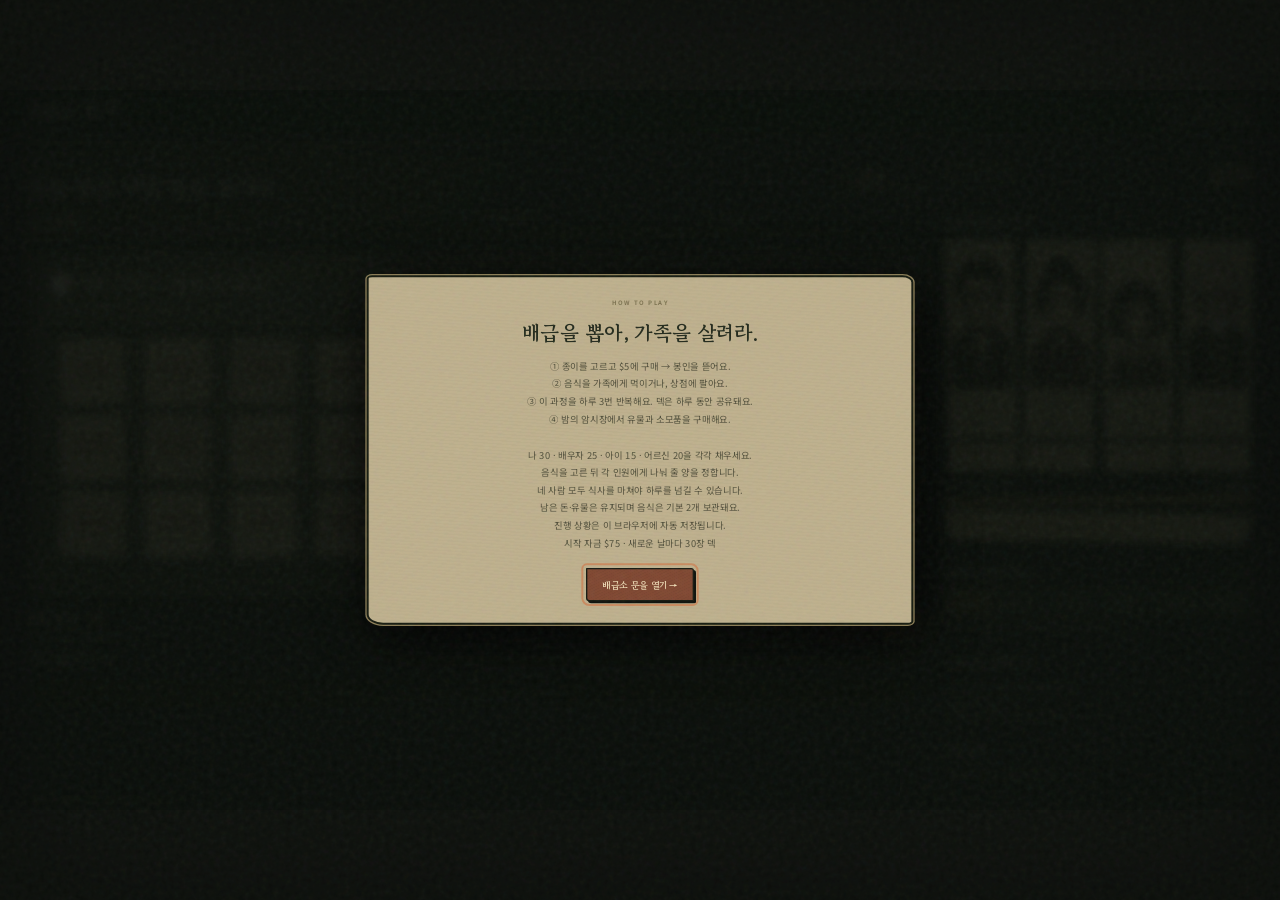
==== commit 33a1bd97: "update index" ====
--- a/kuji-survival/index.html
+++ b/kuji-survival/index.html
@@ -15,25 +15,25 @@
 'use strict';
 const $=s=>document.querySelector(s), counts=[1,3,4,5,2,15], ranks=['A','B','C','D','E','F'];
 const members=[{name:'나',baseNeed:30,need:30,earn:3},{name:'어머니',baseNeed:25,need:25,earn:3},{name:'아이',baseNeed:15,need:15,earn:1},{name:'어르신',baseNeed:20,need:20,earn:2},{name:'강아지',baseNeed:15,need:15,earn:0,pet:true},{name:'고양이',baseNeed:12,need:12,earn:0,pet:true}];
-const dailyNeedMultiplier=()=>1,updateDailyNeeds=()=>members.forEach(m=>m.need=Math.ceil(m.baseNeed*dailyNeedMultiplier()));
+const dayMultipliers=[0,1,1.05,1.10,1.20,1.35,1.45,1.55],dailyNeedMultiplier=()=>dayMultipliers[s?.day]||1.55,updateDailyNeeds=()=>members.forEach((m,i)=>{let anxiety=m.pet?0:(s?.anxiety?.[i]||0),anxietyRate=anxiety>=100?.15:anxiety>=70?.10:anxiety>=40?.05:0;if(s?.relics?.includes('thermos'))anxietyRate/=2;m.need=Math.ceil(m.baseNeed*(m.pet?1:dailyNeedMultiplier())*(1+anxietyRate))});
 const alive=i=>s.alive?.[i]===true, survivors=()=>members.filter((_,i)=>alive(i));
 const allFed=()=>members.every((m,i)=>!alive(i)||s.members[i]>=m.need);
-function collectRoundWages(){if(!s.drawnRounds?.[s.round]||s.wagePaidRounds?.[s.round])return;s.wagePaidRounds??=[];let wages=members.reduce((sum,m,i)=>sum+(alive(i)?m.earn:0),0)+(s.relics.includes('watch')?survivors().length:0);s.money+=wages;s.wagePaidRounds[s.round]=true;log(`${s.round}번째 추첨 구간 종료 · 가족 일당 +$${wages}`);toast(`가족이 일당 +$${wages}을 벌어왔어요.`)}
+function collectRoundWages(){if(!s.drawnRounds?.[s.round]||s.wagePaidRounds?.[s.round])return;s.wagePaidRounds??=[];let wages=members.reduce((sum,m,i)=>{if(!alive(i)||m.pet)return sum;let wage=m.earn||0;if((s.anxiety?.[i]||0)>=100)wage=0;else if((s.weakness?.[i]||0)>0)wage=Math.floor(wage*.75);return sum+wage},0)+(s.relics.includes('watch')&&[0,1,3].some(i=>alive(i))?1:0);s.money+=wages;s.wagePaidRounds[s.round]=true;log(`${s.round}번째 쿠지 추첨 · 가족 일당 +$${wages}`);toast(`가족이 일당 +$${wages}을 벌어왔어요.`)}function collectMorningWages(){}
 function portrait(i){return i===4?`<div class="portrait pet-portrait" role="img" aria-label="강아지 증명사진">🐕</div>`:i===5?`<div class="portrait pet-portrait cat-portrait" role="img" aria-label="고양이 증명사진">🐈</div>`:`<div class="portrait portrait-${i}" role="img" aria-label="${members[i].name} 증명사진"></div>`}
-function renderFamily(){document.body.classList.toggle('dog-joined',!!s.dogJoined);document.body.classList.toggle('cat-joined',!!s.catJoined);let visible=members.filter((_,i)=>i<4||(i===4&&s.dogJoined)||(i===5&&s.catJoined));$('#family-cards').innerHTML=visible.map(m=>{let i=members.indexOf(m);return `<div class="member-card ${m.pet?'pet-card':''} ${!alive(i)?'lost':s.members[i]>=m.need?'satisfied':''}"><div class="id-caption">SECTOR 07 / 00${i+1}</div>${portrait(i)}<b>${m.name}</b><div class="member-value">${alive(i)?`${s.members[i]} <span>/ ${m.need}</span>`:'—'}</div><div class="meter"><i style="width:${alive(i)?s.members[i]/m.need*100:0}%"></i></div><small>${!alive(i)?'생존 실패 · 남은 가족의 불안 증가':s.members[i]>=m.need?'식사 완료':`부족 ${m.need-s.members[i]}`}</small></div>`}).join('');setTimeout(()=>{let total=4+(s.dogJoined?1:0)+(s.catJoined?1:0);$('#satiety').textContent=`${survivors().length} / ${total}명 생존${s.trauma?` · 불안 ${s.trauma}`:''}`;$('#meter').style.width=survivors().length/total*100+'%'})}
-function allocate(f){let total=f?fill(f):25,plan=[0,0,0,0],deficits=members.map((m,i)=>alive(i)?m.need-s.members[i]:0),required=Math.min(total,deficits.reduce((a,b)=>a+b,0));if(!required)return;
-modal(`<div class="eyebrow">FOUR PEOPLE. FOUR EMPTY BOWLS.</div><h2>${f?f.name:'비상식량'} 나누기</h2><p>각 가족에게 줄 양을 정하세요. 배분 가능 포만도 <b>${total}</b></p><div class="allocation-grid">${members.map((m,i)=>`<div class="allocation-person">${portrait(i)}<b>${m.name}</b><p>${s.members[i]} / ${m.need} · 부족 ${deficits[i]}</p><label><span class="sr-only">${m.name}에게 줄 포만도</span><input type="number" id="amount-${i}" min="0" max="${Math.min(deficits[i],total)}" step="1" value="0" ${!deficits[i]?'disabled':''}></label><button class="secondary" data-fill="${i}" ${!deficits[i]?'disabled':''}>이 사람부터 채우기</button></div>`).join('')}</div><p id="allocation-status" aria-live="polite"></p><div class="allocation-actions"><button class="secondary" id="allocation-cancel">취소</button><button class="primary" id="allocation-confirm" disabled>식량 배분 확정</button></div>`);
+function renderFamily(){document.body.classList.toggle('dog-joined',!!s.dogJoined);document.body.classList.toggle('cat-joined',!!s.catJoined);let visible=members.filter((_,i)=>i<4||(i===4&&s.dogJoined)||(i===5&&s.catJoined));$('#family-cards').innerHTML=visible.map(m=>{let i=members.indexOf(m),anxiety=m.pet?0:s.anxiety?.[i]||0,weak=s.weakness?.[i]||0,status=!alive(i)?'사망':s.members[i]>=m.need?'식사 완료':`부족 ${m.need-s.members[i]}`;return `<div class="member-card ${m.pet?'pet-card':''} ${!alive(i)?'lost':s.members[i]>=m.need?'satisfied':''}"><div class="id-caption">SECTOR 07 / 00${i+1}</div>${portrait(i)}<b>${m.name}</b><div class="member-value">${alive(i)?`${s.members[i]} <span>/ ${m.need}</span>`:'—'}</div><div class="meter"><i style="width:${alive(i)?s.members[i]/m.need*100:0}%"></i></div><small>${status}${alive(i)&&!m.pet?` · 쇠약 ${weak} · 불안 ${anxiety}`:''}</small></div>`}).join('');setTimeout(()=>{let total=4+(s.dogJoined?1:0)+(s.catJoined?1:0);$('#satiety').textContent=`${survivors().length} / ${total}명 생존`;$('#meter').style.width=survivors().length/total*100+'%'})}
+function allocate(f){let mealBonus=f?(s.firstMealBonus||0):0,total=f?fill(f)+mealBonus:20,plan=[0,0,0,0],deficits=members.map((m,i)=>alive(i)?m.need-s.members[i]:0),required=Math.min(total,deficits.reduce((a,b)=>a+b,0));if(!required)return;
+modal(`<div class="eyebrow">FOUR PEOPLE. FOUR EMPTY BOWLS.</div><h2>${f?f.name:'비상식량'} 나누기</h2><p>각 가족에게 줄 양을 정하세요. 배분 가능 포만도 <b>${total}</b>${mealBonus?' · 조리 보너스 +'+mealBonus:''}</p><div class="allocation-grid">${members.map((m,i)=>`<div class="allocation-person">${portrait(i)}<b>${m.name}</b><p>${s.members[i]} / ${m.need} · 부족 ${deficits[i]}</p><label><span class="sr-only">${m.name}에게 줄 포만도</span><input type="number" id="amount-${i}" min="0" max="${Math.min(deficits[i],total)}" step="1" value="0" ${!deficits[i]?'disabled':''}></label><button class="secondary" data-fill="${i}" ${!deficits[i]?'disabled':''}>이 사람부터 채우기</button></div>`).join('')}</div><p id="allocation-status" aria-live="polite"></p><div class="allocation-actions"><button class="secondary" id="allocation-cancel">취소</button><button class="primary" id="allocation-confirm" disabled>식량 배분 확정</button></div>`);
 function update(){let sum=plan.reduce((a,b)=>a+b,0),valid=plan.every((n,i)=>Number.isInteger(n)&&n>=0&&n<=deficits[i]);$('#allocation-status').textContent=!valid?'각자의 부족량 이내의 정수를 입력하세요.':sum>required?`배분 가능량을 ${sum-required} 초과했습니다.`:`배분 ${sum} / ${required} · 남은 배분 ${required-sum}${total>required?` (모두 식사 후 초과 ${total-required}는 소모됩니다.)`:''}`;$('#allocation-confirm').disabled=!valid||sum!==required}
-members.forEach((m,i)=>{$('#amount-'+i).oninput=e=>{plan[i]=e.target.value===''?NaN:Number(e.target.value);update()}});$('#modal').querySelectorAll('[data-fill]').forEach(b=>b.onclick=()=>{let i=+b.dataset.fill;let rest=plan.reduce((a,n,j)=>a+(j===i?0:(Number.isFinite(n)?n:0)),0);plan[i]=Math.max(0,Math.min(deficits[i],required-rest));$('#amount-'+i).value=plan[i];update()});$('#allocation-cancel').onclick=close;$('#allocation-confirm').onclick=()=>{if(plan.reduce((a,b)=>a+b,0)!==required||plan.some((n,i)=>!Number.isInteger(n)||n<0||n>deficits[i]))return;if(f){let ix=s.bag.findIndex(x=>x.id===f.id);if(ix<0)return;s.bag.splice(ix,1)}else{if(!s.items.ration)return;s.items.ration--}plan.forEach((n,i)=>s.members[i]+=n);log(`${f?f.name:'비상식량'}: ${members.map((m,i)=>plan[i]?m.name+' +'+plan[i]:'').filter(Boolean).join(', ')}`);close();render();beep(530,.2);toast('각자의 그릇에 식량을 나눴다.')};update();}
+members.forEach((m,i)=>{$('#amount-'+i).oninput=e=>{plan[i]=e.target.value===''?NaN:Number(e.target.value);update()}});$('#modal').querySelectorAll('[data-fill]').forEach(b=>b.onclick=()=>{let i=+b.dataset.fill;let rest=plan.reduce((a,n,j)=>a+(j===i?0:(Number.isFinite(n)?n:0)),0);plan[i]=Math.max(0,Math.min(deficits[i],required-rest));$('#amount-'+i).value=plan[i];update()});$('#allocation-cancel').onclick=close;$('#allocation-confirm').onclick=()=>{if(plan.reduce((a,b)=>a+b,0)!==required||plan.some((n,i)=>!Number.isInteger(n)||n<0||n>deficits[i]))return;if(f){let ix=s.bag.findIndex(x=>x.id===f.id);if(ix<0)return;s.bag.splice(ix,1);s.firstMealBonus=0}else{if(!s.items.ration)return;s.items.ration--}plan.forEach((n,i)=>s.members[i]+=n);log(`${f?f.name:'비상식량'}${mealBonus?' + 조리 보너스 '+mealBonus:''}: ${members.map((m,i)=>plan[i]?m.name+' +'+plan[i]:'').filter(Boolean).join(', ')}`);close();render();beep(530,.2);toast('각자의 그릇에 식량을 나눴다.')};update();}
 function fitGame(){let scale=Math.min(window.innerWidth/1920,window.innerHeight/1080);document.documentElement.style.setProperty('--game-scale',scale);document.documentElement.style.setProperty('--game-left',(window.innerWidth-1920*scale)/2+'px');document.documentElement.style.setProperty('--game-top',(window.innerHeight-1080*scale)/2+'px')}
 window.addEventListener('resize',fitGame);fitGame();
 const themes=[{name:'제7구역 · 제분소 배급',sub:'배급창은 세 번 열린다. 빈손으로 돌아갈 순 없다.',icon:'🍞',foods:[['브런치 바구니','🧺',65,35],['팬케이크 타워','🥞',35,19],['베이컨 플레이트','🥓',25,13],['달걀 토스트','🍞',18,9],['삶은 달걀','🥚',12,5],['작은 모닝빵','🥐',10,4]]},{name:'도축장 · 회수 식량',sub:'오늘은 고기가 들어왔다. 출처를 묻는 사람은 없다.',icon:'🍖',foods:[['BBQ 파티 세트','🍖',90,40],['두툼한 스테이크','🥩',45,22],['고기 모둠','🍗',32,15],['수제 햄버거','🍔',23,10],['구운 소시지','🌭',17,6],['버터 옥수수','🌽',13,4]]},{name:'폐쇄 상가 · 비축품',sub:'설탕은 사치가 되었다. 누군가는 비싼 값을 치른다.',icon:'🍰',foods:[['초대형 케이크','🎂',55,55],['딸기 케이크','🍰',28,28],['아이스크림 세트','🍨',20,18],['컵케이크','🧁',13,11],['쿠키 묶음','🍪',10,7],['작은 사탕 봉지','🍬',6,5]]}];
-const offers=[{id:'ladle',icon:'🥄',name:'낡은 국자',price:18,desc:'모든 음식의 포만도 +25%',relic:true},{id:'ledger',icon:'📒',name:'밀수꾼의 장부',price:22,desc:'모든 음식 판매가 +25%',relic:true},{id:'basket',icon:'🧺',name:'오래된 장바구니',price:16,desc:'매일 첫 추첨에 F상 음식 1개 추가',relic:true},{id:'dice',icon:'🎲',name:'조작된 주사위',price:20,desc:'매일 새 덱의 쿠지 2장 등급 공개',relic:true},{id:'box',icon:'📦',name:'보관 상자',price:12,desc:'밤에 남은 음식 모두 보관 (기본 2개)',relic:true},{id:'radio',icon:'📻',name:'금 간 단파 라디오',price:15,desc:'매일 쿠지 1장의 등급을 추가로 공개',relic:true},{id:'thermos',icon:'🫖',name:'온기 보온병',price:19,desc:'불안으로 인한 포만도 감소를 절반으로 완화',relic:true},{id:'watch',icon:'⌚',name:'멈춘 회중시계',price:17,desc:'추첨 구간 종료마다 생존자 1명당 일당 +$1',relic:true},{id:'stamp',icon:'✉️',name:'배급 도장',price:14,desc:'매일 첫 유료 쿠지 구매 비용 -$2',relic:true},{id:'ticket',icon:'🎟️',name:'추가 추첨권',price:4,desc:'다음 쿠지 구매 시 1장 무료'},{id:'glass',icon:'🔎',name:'돋보기',price:3,desc:'사용 시 남은 쿠지 3장 등급 공개'},{id:'scanner',icon:'📡',name:'탐지기 배터리',price:7,desc:'사용 시 남은 쿠지 6장 등급 공개'},{id:'ration',icon:'🥫',name:'비상식량',price:7,desc:'포만도 25를 가족별로 나눠 배분'},{id:'tonic',icon:'🧪',name:'쓴 진정제',price:9,desc:'사용 시 불안 -10'}];
+const offers=[{id:'ladle',icon:'🥄',name:'낡은 국자',price:20,desc:'모든 음식의 포만도 +25%',relic:true},{id:'ledger',icon:'📒',name:'밀수꾼의 장부',price:22,desc:'모든 음식 판매가 +20%',relic:true},{id:'basket',icon:'🧺',name:'오래된 장바구니',price:12,desc:'매일 첫 추첨에 F상 음식 1개 추가',relic:true},{id:'dice',icon:'🎲',name:'조작된 주사위',price:20,desc:'매일 새 덱의 쿠지 2장 등급 공개',relic:true},{id:'box',icon:'📦',name:'보관 상자',price:16,desc:'밤에 음식 4개 보관 (기본 2개)',relic:true},{id:'radio',icon:'📻',name:'금 간 단파 라디오',price:12,desc:'매일 쿠지 1장의 등급을 추가로 공개',relic:true},{id:'thermos',icon:'🫖',name:'온기 보온병',price:16,desc:'불안 필요량 증가를 절반으로 완화',relic:true},{id:'watch',icon:'⌚',name:'멈춘 회중시계',price:20,desc:'성인 생존 시 아침 수입 +$3',relic:true},{id:'stamp',icon:'✉️',name:'배급 도장',price:14,desc:'매일 첫 유료 쿠지 1장 $2 할인',relic:true},{id:'ticket',icon:'🎟️',name:'추가 추첨권',price:4,desc:'다음 추첨 1장 무료'},{id:'glass',icon:'🔎',name:'돋보기',price:3,desc:'남은 쿠지 3장 등급 공개'},{id:'scanner',icon:'📡',name:'탐지기 배터리',price:6,desc:'남은 쿠지 6장 등급 공개'},{id:'ration',icon:'🥫',name:'비상식량',price:9,desc:'포만도 20을 가족별로 나눠 배분'},{id:'tonic',icon:'🧪',name:'쓴 진정제',price:8,desc:'선택한 가족의 불안 -20'}];
 let s,selected=new Set(),queue=[],current=null,opening=false,audio=null,sound=false,toastTimer,lastFocus;
-const theme=()=>themes[(s.day-1)%3], food=(rank)=>{let f=theme().foods[ranks.indexOf(rank)];return {id:crypto.randomUUID(),name:f[0],fill:f[2],value:f[3],rank,theme:(s.day-1)%3}}, lowRankFactor=f=>s.day>=5?({F:.5,E:.7,D:.85,C:.95}[f.rank]||1):s.day>=3?({F:.6,E:.78,D:.9}[f.rank]||1):1,fill=f=>Math.ceil(f.fill*lowRankFactor(f)*(s.relics.includes('ladle')?1.25:1)*(1-Math.min(.3,(s.trauma||0)*(s.relics.includes('thermos')?0.5:1)/100))),value=f=>Math.ceil(f.value*(s.day>=3&&f.rank==='F'?0.5:1)*(s.relics.includes('ledger')?1.25:1)),foodArt=(f,extra='')=>`<span class="food-art ${extra}" style="--food-sheet:url('assets/${['foods-mill.png','foods-butcher.png','foods-mall.png'][f.theme??((s.day-1)%3)]}');--food-x:${ranks.indexOf(f.rank)%2};--food-y:${Math.floor(ranks.indexOf(f.rank)/2)}" role="img" aria-label="${f.name}"></span>`;
-function ensureDoubleChance(){if(s.deck?.filter(c=>c.double).length===5)return;s.deck.forEach(c=>c.double=false);let cards=s.deck.filter(c=>!c.used);for(let i=cards.length-1;i>0;i--){let j=Math.floor(Math.random()*(i+1));[cards[i],cards[j]]=[cards[j],cards[i]]}cards.slice(0,5).forEach(c=>c.double=true)}
-function newDay(){updateDailyNeeds();s.deck=counts.flatMap((n,i)=>Array.from({length:n},()=>({rank:ranks[i],used:false,shown:false})));for(let i=29;i>0;i--){let j=Math.floor(Math.random()*(i+1));[s.deck[i],s.deck[j]]=[s.deck[j],s.deck[i]]}let raided=s.day===3||s.day===5;if(raided)s.deck.slice(0,13).forEach(c=>{c.used=true;c.plundered=true});ensureDoubleChance();s.members=members.map((m,i)=>alive(i)?0:m.need);s.fed=0;s.round=1;s.phase='draw';s.drawnRounds=[];s.wagePaidRounds=[];s.basketUsed=false;s.stampUsed=false;s.log=[];if(raided)log('보급소 약탈 · 쿠지 13장이 이미 사라졌다.');let reveals=(s.relics.includes('dice')?2:0)+(s.relics.includes('radio')?1:0);if(reveals)reveal(reveals);log(`${s.day}일째, ${theme().name}에 도착했다.`)}
-function start(){s={version:2,day:1,money:65,bag:[],relics:[],items:{ticket:0,glass:0,ration:0},doubleCoupons:0,alive:[true,true,true,true,false,false],dogJoined:false,catJoined:false,catDecision:false,trauma:0,ended:false};selected.clear();queue=[];newDay();close();render()}
+const rankStats={A:[65,22],B:[38,12],C:[25,8],D:[18,5],E:[6,2],F:[3,1]},theme=()=>themes[(s.day-1)%3],food=(rank)=>{let f=theme().foods[ranks.indexOf(rank)],stats=rankStats[rank];return {id:crypto.randomUUID(),name:f[0],fill:stats[0],value:stats[1],rank,theme:(s.day-1)%3}},fill=f=>Math.floor(f.fill*(s.relics.includes('ladle')?1.25:1)),value=f=>Math.min('EF'.includes(f.rank)?2:Infinity,Math.floor(f.value*(s.relics.includes('ledger')?1.2:1)+((s.saleBonusRank===f.rank&&!'EF'.includes(f.rank))?3:0))),foodArt=(f,extra='')=>`<span class="food-art ${extra}" style="--food-sheet:url('assets/${['foods-mill.png','foods-butcher.png','foods-mall.png'][f.theme??((s.day-1)%3)]}');--food-x:${ranks.indexOf(f.rank)%2};--food-y:${Math.floor(ranks.indexOf(f.rank)/2)}" role="img" aria-label="${f.name}"></span>`;
+function ensureDoubleChance(){if(s.deck?.filter(c=>c.double).length===2)return;s.deck.forEach(c=>c.double=false);let cards=s.deck.filter(c=>!c.used);for(let i=cards.length-1;i>0;i--){let j=Math.floor(Math.random()*(i+1));[cards[i],cards[j]]=[cards[j],cards[i]]}cards.slice(0,2).forEach(c=>c.double=true)}
+function newDay(){updateDailyNeeds();s.saleBonusRank=null;s.firstMealBonus=0;s.doubleGranted=false;s.dailyItemBuys={};s.deck=counts.flatMap((n,i)=>Array.from({length:n},()=>({rank:ranks[i],used:false,shown:false})));for(let i=29;i>0;i--){let j=Math.floor(Math.random()*(i+1));[s.deck[i],s.deck[j]]=[s.deck[j],s.deck[i]]}ensureDoubleChance();s.members=members.map((m,i)=>alive(i)?0:m.need);s.fed=0;s.round=1;s.phase='draw';s.drawnRounds=[];s.wagePaidRounds=[];s.basketUsed=false;s.stampUsed=false;s.log=[];let reveals=(s.relics.includes('dice')?2:0)+(s.relics.includes('radio')?1:0);if(reveals)reveal(reveals);log(`${s.day}일째, ${theme().name}에 도착했다.`)}
+function start(){s={version:3,day:1,money:35,bag:[],relics:[],items:{ticket:0,glass:0,ration:0},doubleCoupons:0,alive:[true,true,true,true,false,false],weakness:[0,0,0,0,0,0],anxiety:[0,0,0,0,0,0],dogJoined:false,catJoined:false,catDecision:false,eventHistory:[],eventFlags:{},saleBonusRank:null,firstMealBonus:0,ended:false};selected.clear();queue=[];newDay();close();render()}
 function save(){try{localStorage.setItem('kuji-survival-v1',JSON.stringify(s))}catch{}}
 function log(t){s.log.unshift(t);s.log=s.log.slice(0,5)}
 function beep(freq=500,dur=.1){if(!sound)return;try{audio??=new (window.AudioContext||window.webkitAudioContext)();audio.resume();let o=audio.createOscillator(),g=audio.createGain();o.connect(g);g.connect(audio.destination);o.frequency.value=freq;g.gain.setValueAtTime(.07,audio.currentTime);g.gain.exponentialRampToValueAtTime(.001,audio.currentTime+dur);o.start();o.stop(audio.currentTime+dur)}catch{}}
@@ -45,35 +45,41 @@
 function renderScene(){let t=theme(),sc=$('#scene');sc.className='scene'+(s.phase==='market'?' night':'');let titles={draw:'오늘 밤을 버틸 몫을 골라라.',meal:'식탁에 남은 것은, 우리뿐.',sell:'한 끼를 팔아, 내일을 산다.',market:'통금 뒤에 열리는 거래.'};$('#title').textContent=titles[s.phase];if(s.phase==='draw'){sc.innerHTML=`<div class="awning"></div><div class="scenehead"><div><h2><span class="emoji">${t.icon}</span> ${t.name}</h2><p>${t.sub}</p></div><span class="stamp">${s.round}번째 방문 · 1장 $5</span></div><div class="board">${s.deck.map((c,i)=>`<button class="ticket ${c.used?'used':''} ${selected.has(i)?'selected':''}" data-card="${i}" ${c.used?'disabled':''} aria-label="${i+1}번 쿠지${c.shown?' '+c.rank+'상':''}" aria-pressed="${selected.has(i)}"><span class="seal">${c.shown?c.rank+'賞':'配給'}</span><small>NO. ${String(i+1).padStart(2,'0')}</small></button>`).join('')}</div><p class="hint">한 장에 $5. 봉인을 뜯은 배급권은 되돌릴 수 없다.</p>`;sc.querySelectorAll('[data-card]').forEach(b=>b.onclick=()=>{let i=+b.dataset.card;if(selected.has(i))selected.delete(i);else{let max=Math.floor(s.money/5)+s.items.ticket;if(selected.size>=max){toast('선택할 수 있는 자금이 부족해요.');return}selected.add(i);beep(420+selected.size*35)}renderScene()});let cost=Math.max(0,selected.size-s.items.ticket)*5;$('#actionbar').innerHTML=`<div><b>${selected.size}장 선택 <span style="color:var(--orange)">· $${cost}</span></b><p>${s.items.ticket?'무료 추첨권이 먼저 사용됩니다.':'먹일 것인가. 팔아서 내일을 살 것인가.'}</p></div><div class="actions"><button class="secondary" id="next">가족에게 가기 →</button><button class="primary" id="buy" ${!selected.size?'disabled':''}>선택한 쿠지 뽑기</button></div>`;$('#buy').onclick=buy;$('#next').onclick=()=>{selected.clear();s.phase='meal';render()}}
 else if(s.phase==='meal'||s.phase==='sell'){let meal=s.phase==='meal';sc.innerHTML=`<div class="awning" style="${meal?'background:repeating-linear-gradient(90deg,#b47b54 0 44px,#eee7d5 44px 88px)':''}"></div><div class="scenehead"><div><h2>${meal?'피난처의 빈 식탁':'철조망 너머의 교환소'}</h2><p>${meal?'아래 식량 가방에서 음식을 골라 가족에게 나눠주세요.':'남겨둘 음식은 신중하게, 판매 가격은 항상 같아요.'}</p></div><span class="stamp">${s.round} / 3번째 ${meal?'식사':'판매'}</span></div><div class="table-scene"><div class="table">${meal?'🍽️ 🕯️ 🍽️':'⚖️ 🧺 🪙'}</div><h2 style="font-family:serif">${meal?(allFed()?'오늘 밤, 굶는 사람은 없다.':`아직 ${members.filter((m,i)=>s.members[i]<m.need).length}명의 식사가 부족하다.`):'이것을 팔면, 내일은 살 수 있을까.'}</h2><p class="notes">${meal?'나 30 · 배우자 25 · 아이 15 · 어르신 20. 각자의 몫을 채워야 합니다.':'먹이는 것과 파는 것 사이, 선택은 당신의 몫입니다.'}</p></div>`;$('#actionbar').innerHTML=`<div><b>${meal?'음식 선택 → 구성원별 배분':'판매할 음식을 선택하세요'}</b><p>${meal?'음식 하나를 여러 사람에게 나눌 수 있습니다. 초과분은 이월되지 않습니다.':'밤에는 기본 2개만 보관돼요. 포만도가 높은 순서로 보관합니다.'}</p></div><div class="actions"><button class="primary" id="next">${meal?'식사 마치고 상점으로 →':s.round<3?'다음 쿠지 뽑으러 →':'밤의 암시장으로 →'}</button></div>`;$('#next').onclick=()=>{if(meal)s.phase='sell';else if(s.round<3){s.round++;s.phase='draw'}else s.phase='market';render()}}
 else{sc.innerHTML=`<div class="scenehead"><div><div class="eyebrow" style="color:#b9ae86">CURFEW IN EFFECT · KEEP YOUR VOICE DOWN</div><h2 style="margin-top:10px">☾ 검문소 뒤, 암시장</h2><p>주인 없는 물건들. 생존에는 쓸모가 있다.</p></div></div><div class="shopgrid">${offers.map(o=>`<div class="offer"><span class="emoji">${o.icon}</span><div><b>${o.name}</b><p>${o.desc}</p><button data-offer="${o.id}" ${s.money<o.price||(o.relic&&s.relics.includes(o.id))?'disabled':''}>${o.relic&&s.relics.includes(o.id)?'보유 중':'$'+o.price+' · 구매'}</button></div></div>`).join('')}</div>`;sc.querySelectorAll('[data-offer]').forEach(b=>b.onclick=()=>purchase(b.dataset.offer));$('#actionbar').innerHTML=`<div><b>${allFed()?'네 사람 모두, 오늘 밤은 버틴다.':`${members.filter((m,i)=>s.members[i]<m.need).map((m)=>m.name).join(' · ')}의 식사가 부족해요.`}</b><p>${allFed()?'내일의 테마: '+themes[s.day%3].name:'남은 음식을 먹이거나 비상식량을 구매해 사용하세요.'}</p></div><div class="actions">${s.items.ration?'<button class="secondary" id="ration">🥫 비상식량 사용</button>':''}<button class="primary" id="next">하루 마무리 ☾</button></div>`;$('#next').onclick=endDay;if($('#ration'))$('#ration').onclick=()=>use('ration')}}
-function renderBag(){$('#bagcount').textContent=`· ${s.bag.length}개`;$('#foods').innerHTML=s.bag.length?s.bag.map(f=>`<div class="food">${foodArt(f)}<div><b>${f.name}</b><p>포만도 ${fill(f)} · 판매 $${value(f)}</p></div>${s.phase==='meal'||s.phase==='market'?`<button data-food="${f.id}" ${allFed()?'disabled':''}>나눠주기</button>`:s.phase==='sell'?`<button data-food="${f.id}">판매</button>`:''}</div>`).join(''):'<div class="empty">남은 식량이 없다. 배급소에서 무언가 가져와야 한다.</div>';$('#foods').querySelectorAll('[data-food]').forEach(b=>b.onclick=()=>{let i=s.bag.findIndex(f=>f.id===b.dataset.food);if(i<0)return;let f=s.bag[i];if(s.phase==='sell'){s.bag.splice(i,1);s.money+=value(f);log(`${f.name} 판매 · +$${value(f)}`);toast(`판매 +$${value(f)}`);beep(750);render()}else allocate(f)})}
-function buy(){if(!selected.size||queue.length)return;let ids=[...selected],free=Math.min(s.items.ticket,ids.length),doubleUsed=Math.min(s.doubleCoupons||0,free),baseCost=(ids.length-free)*5,discount=s.relics.includes('stamp')&&!s.stampUsed&&baseCost?2:0,cost=Math.max(0,baseCost-discount);if(cost>s.money)return;s.money-=cost;s.items.ticket-=free;s.doubleCoupons=Math.max(0,(s.doubleCoupons||0)-doubleUsed);if(discount)s.stampUsed=true;s.drawnRounds??=[];s.drawnRounds[s.round]=true;queue=ids.map((i,order)=>{s.deck[i].used=true;let f=food(s.deck[i].rank);f.double=s.deck[i].double;f.freeCoupon=order<doubleUsed;s.bag.push(f);return f});if(s.relics.includes('basket')&&!s.basketUsed){s.bag.push(food('F'));s.basketUsed=true;log('장바구니에서 음식 1개를 더 얻었다.')}log(`${ids.length}장 추첨 · $${cost}${discount?' (도장 할인 -$2)':''}${doubleUsed?` · 더블찬스 무료 쿠폰 ${doubleUsed}장 사용`:''}`);selected.clear();render();nextReward()}
+function renderBag(){s.bag.sort((a,b)=>fill(b)-fill(a));$('#bagcount').textContent=`· ${s.bag.length}개`;$('#foods').innerHTML=s.bag.length?s.bag.map(f=>`<div class="food">${foodArt(f)}<div><b>${f.name}</b><p>포만도 ${fill(f)} · 판매 $${value(f)}</p></div>${s.phase==='meal'||s.phase==='market'?`<button data-food="${f.id}" ${allFed()?'disabled':''}>나눠주기</button>`:s.phase==='sell'?`<button data-food="${f.id}">판매</button>`:''}</div>`).join(''):'<div class="empty">남은 식량이 없다. 배급소에서 무언가 가져와야 한다.</div>';$('#foods').querySelectorAll('[data-food]').forEach(b=>b.onclick=()=>{let i=s.bag.findIndex(f=>f.id===b.dataset.food);if(i<0)return;let f=s.bag[i];if(s.phase==='sell'){s.bag.splice(i,1);s.money+=value(f);log(`${f.name} 판매 · +$${value(f)}`);toast(`판매 +$${value(f)}`);beep(750);render()}else allocate(f)})}
+function buy(){if(!selected.size||queue.length)return;let ids=[...selected],free=Math.min(s.items.ticket,ids.length),doubleUsed=Math.min(s.doubleCoupons||0,free),baseCost=(ids.length-free)*5,discount=s.relics.includes('stamp')&&!s.stampUsed&&baseCost?2:0,cost=Math.max(0,baseCost-discount);if(cost>s.money)return;s.money-=cost;s.items.ticket-=free;s.doubleCoupons=Math.max(0,(s.doubleCoupons||0)-doubleUsed);if(discount)s.stampUsed=true;s.drawnRounds??=[];s.drawnRounds[s.round]=true;queue=ids.map((i,order)=>{s.deck[i].used=true;let f=food(s.deck[i].rank);f.double=s.deck[i].double;f.freeCoupon=order<doubleUsed;s.bag.push(f);return f});collectRoundWages();if(s.relics.includes('basket')&&!s.basketUsed){s.bag.push(food('F'));s.basketUsed=true;log('장바구니에서 음식 1개를 더 얻었다.')}log(`${ids.length}장 추첨 · $${cost}${discount?' (도장 할인 -$2)':''}${doubleUsed?` · 더블찬스 무료 쿠폰 ${doubleUsed}장 사용`:''}`);selected.clear();render();nextReward()}
 function nextReward(){opening=false;if(!queue.length){current=null;close();return}current=queue.shift();modal(`<div class="eyebrow">RATION AUTHORITY · SEAL INTACT</div><h2>이 종이에 네 사람의 밤이 걸려 있다.</h2><p>봉인 아래쪽을 누르거나 오른쪽으로 끌어 종이를 뜯어보세요.</p><button class="tear-ticket" id="tear" aria-label="쿠지 봉인 뜯기"><span class="bigseal">配 給</span><span class="strip">✂ 오른쪽으로 끌어 개봉하기 →</span></button><p style="margin-top:20px">${queue.length+1}장 남음 · 결과는 가방에 자동 보관됩니다.</p>`);$('#tear').onclick=()=>{if(opening)return;opening=true;$('#tear').classList.remove('dragging');$('#tear').classList.add('torn');beep(180,.25);setTimeout(()=>{let f=current;if(f.double){s.items.ticket=(s.items.ticket||0)+1;s.doubleCoupons=(s.doubleCoupons||0)+1;log('더블찬스 개봉 · 무료 추첨권 +1')}modal(`<div class="reward-stage rank-${f.rank.toLowerCase()}">${f.double?'<div class="double-reward">✦ DOUBLE CHANCE ✦<br><small>무료 추첨권 +1</small></div>':''}${f.freeCoupon?'<div class="free-coupon-result">DOUBLE CHANCE FREE DRAW</div>':''}<div class="rewardrank">${f.rank} PRIZE · ${'AB'.includes(f.rank)?'희귀 배급품':'오늘의 배급'}</div>${foodArt(f,`reward-art rank-${f.rank.toLowerCase()}`)}<h2>${f.name}</h2><p>포만도 <b>+${fill(f)}</b> &nbsp; / &nbsp; 판매가 <b>$${value(f)}</b></p></div><p style="margin-top:14px">${f.double?'봉인 안쪽의 이중 인장이 드러났다. 한 장을 더 골라라.':f.freeCoupon?'더블찬스로 얻은 무료 쿠폰이 이 종이를 데려왔다.':('AB'.includes(f.rank)?'아직 운이 다한 건 아니다. 서둘러 숨기자.':'충분하지 않다. 그래도 빈손보다는 낫다.')}</p><button class="primary" id="rewardnext">${queue.length?'다음 쿠지 개봉하기 →':'가방에 담고 돌아가기 →'}</button>`);beep('AB'.includes(f.rank)?880:650,.3);if('AB'.includes(f.rank)||f.double||f.freeCoupon)confetti();$('#rewardnext').onclick=nextReward},550)}}
 function confetti(){for(let i=0;i<30;i++){let e=document.createElement('i');e.className='spark';e.style.background=['#b7a177','#775b41','#d0c19a','#4a503a'][i%4];e.style.setProperty('--x',(Math.random()-.5)*700+'px');e.style.setProperty('--y',(Math.random()-.3)*650+'px');document.body.append(e);setTimeout(()=>e.remove(),1500)}}
-function purchase(id){let o=offers.find(o=>o.id===id);if(s.money<o.price||(o.relic&&s.relics.includes(id)))return;s.money-=o.price;if(o.relic)s.relics.push(id);else s.items[id]=(s.items[id]||0)+1;log(`${o.name} 구매 · $${o.price}`);beep(370);render();toast(o.name+'을 주머니에 넣었어요.')}
-function use(id){if(!s.items[id])return;if(id==='ticket'){toast('쿠지를 선택하면 자동으로 먼저 사용됩니다.');return}if(id==='glass'||id==='scanner'){if(!s.deck.some(c=>!c.used&&!c.shown)){toast('확인할 쿠지가 없어요.');return}reveal(id==='scanner'?6:3)}if(id==='tonic'){if(!(s.trauma||0)){toast('지금은 불안을 낮출 필요가 없어요.');return}s.trauma=Math.max(0,s.trauma-10)}if(id==='ration'){if(allFed()){toast('오늘은 이미 모두 배불러요.');return}s.items[id]--;log('비상식량 사용 · 포만도 +25');allocate(null);return}s.items[id]--;log(offers.find(o=>o.id===id).name+' 사용');render();beep(650);toast(id==='glass'?'쿠지 3장의 봉인이 살짝 들렸어요.':id==='scanner'?'쿠지 6장의 등급을 확인했어요.':id==='tonic'?'불안이 10 낮아졌어요.':'비상식량으로 포만도 +25')}
-function endDay(){if(!allFed()){modal(`<div class="eyebrow">아직 하루가 끝나지 않았어요</div><h2>아직 식사를 마치지 못한 가족이 있어요.</h2><p>${members.map((m,i)=>`${m.name} ${s.members[i]}/${m.need}`).join(' · ')}\n가방의 음식이나 비상식량으로 보충할 수 있어요.\n이대로 하루를 마치면 생존에 실패합니다.</p><button class="primary" id="back">다시 살펴보기</button> <button class="secondary" id="giveup">이대로 마무리</button>`);$('#back').onclick=close;$('#giveup').onclick=()=>finish(false);return}if(s.day===7){finish(true);return}let lost=s.relics.includes('box')?0:Math.max(0,s.bag.length-2);if(lost){s.bag.sort((a,b)=>fill(b)-fill(a));s.bag=s.bag.slice(0,2)}modal(`<div class="eyebrow">DAY ${String(s.day).padStart(2,'0')} COMPLETE</div><div class="rewardemoji">🌙</div><h2>오늘도, 네 사람의 숨소리.</h2><p>가족 4명 모두 식사 완료 · 남은 돈 $${s.money}\n${lost?`보관 공간이 부족해 음식 ${lost}개를 정리했습니다.`:`음식 ${s.bag.length}개를 내일로 가져갑니다.`}\n내일은 「${themes[s.day%3].name}」이 열립니다.</p><button class="primary" id="tomorrow">불을 끄고 통금 넘기기 →</button>`);s.day++;newDay();save();$('#tomorrow').onclick=()=>{close();render()}}
+function purchase(id){let o=offers.find(o=>o.id===id);s.dailyItemBuys??={};if(s.money<o.price||(o.relic&&s.relics.includes(id))||(!o.relic&&s.dailyItemBuys[id]))return;s.money-=o.price;if(o.relic)s.relics.push(id);else{s.items[id]=(s.items[id]||0)+1;s.dailyItemBuys[id]=true}log(`${o.name} 구매 · $${o.price}`);beep(370);render();toast(o.name+'을 주머니에 넣었어요.')}
+function use(id){if(!s.items[id])return;if(id==='ticket'){toast('쿠지를 선택하면 자동으로 먼저 사용됩니다.');return}if(id==='glass'||id==='scanner'){if(!s.deck.some(c=>!c.used&&!c.shown)){toast('확인할 쿠지가 없어요.');return}reveal(id==='scanner'?6:3)}if(id==='tonic'){let target=[0,1,2,3].filter(alive).sort((a,b)=>(s.anxiety[b]||0)-(s.anxiety[a]||0))[0];if(target===undefined||!(s.anxiety[target]||0)){toast('지금은 불안을 낮출 필요가 없어요.');return}s.anxiety[target]=Math.max(0,s.anxiety[target]-20);s.items[id]--;log(`${members[target].name}의 불안 -20`);render();toast(`${members[target].name}에게 진정제를 썼어요.`);return}if(id==='ration'){if(allFed()){toast('오늘은 이미 모두 배불러요.');return}allocate(null);return}s.items[id]--;log(offers.find(o=>o.id===id).name+' 사용');render();beep(650);toast(id==='glass'?'쿠지 3장의 봉인이 살짝 들렸어요.':'쿠지 6장의 등급을 확인했어요.')}
+function endDay(){if(!allFed()){modal(`<div class="eyebrow">밤의 결산을 앞두고</div><h2>아직 식사를 마치지 못한 가족이 있어요.</h2><p>${members.map((m,i)=>alive(i)?`${m.name} ${s.members[i]}/${m.need}`:'').filter(Boolean).join(' · ')}\n이대로 하루를 넘기면 충족률에 따라 쇠약과 개인 불안이 변화합니다. 쇠약 100은 사망입니다.</p><button class="primary" id="back">다시 살펴보기</button> <button class="secondary" id="giveup">밤의 결산 보기</button>`);$('#back').onclick=close;$('#giveup').onclick=continueAfterLoss;return}continueAfterLoss()}
 function finish(win){s.ended=true;s.won=win;save();modal(`<div class="eyebrow">${win?'SEVEN DAYS, TOGETHER':'THE END OF THIS LITTLE JOURNEY'}</div><div class="rewardemoji">${win?'🏡':'🕯️'}</div><h2>${win?'일곱 번째 밤. 아직 함께다.':'끝내, 돌아올 식량은 없었다.'}</h2><p>${win?'도시는 무너졌지만, 식탁에는 아직 네 자리가 남아 있다.':`${s.day}일째. ${members.map((m,i)=>`${m.name} ${s.members[i]}/${m.need}`).join(' · ')}. 다음에는 식량과 자금의 균형을 바꿔보세요.`}\n남은 돈 $${s.money} · 모은 유물 ${s.relics.length}개</p><button class="primary" id="restart">새로운 7일 시작하기</button>`);$('#restart').onclick=start;if(win)confetti()}
 function help(){modal('<div class="eyebrow">HOW TO PLAY</div><h2>배급을 뽑아, 가족을 살려라.</h2><p>① 종이를 고르고 $5에 구매 → 봉인을 뜯어요.\n② 음식을 가족에게 먹이거나, 상점에 팔아요.\n③ 이 과정을 하루 3번 반복해요. 덱은 하루 동안 공유돼요.\n④ 밤의 암시장에서 유물과 소모품을 구매해요.\n\n나 30 · 배우자 25 · 아이 15 · 어르신 20을 각각 채우세요.\n음식을 고른 뒤 각 인원에게 나눠 줄 양을 정합니다.\n네 사람 모두 식사를 마쳐야 하루를 넘길 수 있습니다.\n남은 돈·유물은 유지되며 음식은 기본 2개 보관돼요.\n진행 상황은 이 브라우저에 자동 저장됩니다.\n시작 자금 $75 · 새로운 날마다 30장 덱</p><button class="primary" id="understood">배급소 문을 열기 →</button>');$('#understood').onclick=close}
 $('#help').onclick=help;$('#sound').onclick=()=>{sound=!sound;$('#sound').textContent=sound?'♫':'♪';$('#sound').title=sound?'소리 끄기':'소리 켜기';$('#sound').setAttribute('aria-label',$('#sound').title);beep();toast(sound?'효과음을 켰어요.':'효과음을 껐어요.')};$('#reset').onclick=()=>{modal('<h2>새로운 한 주를 시작할까요?</h2><p>현재 진행 상황이 초기화됩니다.</p><button class="primary" id="yes">새 게임 시작</button> <button class="secondary" id="no">계속 플레이</button>');$('#yes').onclick=start;$('#no').onclick=close};document.addEventListener('keydown',e=>{if(e.key==='Tab'&&!$('#overlay').hidden){let all=[...$('#modal').querySelectorAll('button:not(:disabled)')];if(!all.length)return;if(e.shiftKey&&document.activeElement===all[0]){e.preventDefault();all.at(-1).focus()}else if(!e.shiftKey&&document.activeElement===all.at(-1)){e.preventDefault();all[0].focus()}}});
-try{s=JSON.parse(localStorage.getItem('kuji-survival-v1'));if(![1,2].includes(s?.version)||!Array.isArray(s.deck)||s.deck.length!==30)throw Error();if(s.version===1){let remaining=Math.max(0,s.fed||0);s.members=members.map(m=>{let n=Math.min(m.need,remaining);remaining-=n;return n});s.version=2}if(!Array.isArray(s.members)||![4,5,6].includes(s.members.length)||s.members.some((n,i)=>!Number.isInteger(n)||n<0||n>members[i].need))throw Error();s.alive=Array.isArray(s.alive)&&[4,5,6].includes(s.alive.length)?[...s.alive,false,false].slice(0,6):[true,true,true,true,false,false];s.dogJoined=!!s.dogJoined;s.catJoined=!!s.catJoined;s.catDecision=!!s.catDecision;s.trauma=Number.isFinite(s.trauma)?s.trauma:0;render();if(s.ended)finish(s.won)}catch{start();help()}
-function continueAfterLoss(){let fallen=members.map((m,i)=>alive(i)&&s.members[i]<m.need?m.name:null).filter(Boolean);if(!fallen.length){close();return}s.alive=members.map((_,i)=>alive(i)&&s.members[i]>=members[i].need);s.members=members.map((m,i)=>alive(i)?s.members[i]:m.need);s.trauma=Math.min(30,(s.trauma||0)+fallen.length*15);log(`${fallen.join('·')} 생존 실패 · 남은 가족 불안 +${fallen.length*15}`);if(!survivors().length){finish(false);return}if(s.day===7){finish(true);return}let stored=s.relics.includes('box')?0:Math.max(0,s.bag.length-2);if(stored){s.bag.sort((a,b)=>fill(b)-fill(a));s.bag=s.bag.slice(0,2)}modal(`<div class="eyebrow">A QUIET HOUSE</div><div class="rewardemoji">🕯️</div><h2>${fallen.join('·')}을 잃었다.</h2><p>그래도 남은 가족은 앞으로 가야 합니다. 불안 ${s.trauma}이 쌓여 다음 날부터 음식 포만도가 ${s.trauma}% 줄어듭니다.\n생존자 ${survivors().map(m=>m.name).join(' · ')} · 남은 돈 $${s.money}\n${stored?`보관 공간이 부족해 음식 ${stored}개를 정리했습니다.`:`음식 ${s.bag.length}개를 내일로 가져갑니다.`}</p><button class="primary" id="tomorrow">남은 사람들과 통금 넘기기 →</button>`);s.day++;newDay();save();$('#tomorrow').onclick=()=>{close();render()}}
+try{s=JSON.parse(localStorage.getItem('kuji-survival-v1'));if(![1,2].includes(s?.version)||!Array.isArray(s.deck)||s.deck.length!==30)throw Error();if(s.version===1){let remaining=Math.max(0,s.fed||0);s.members=members.map(m=>{let n=Math.min(m.need,remaining);remaining-=n;return n});s.version=2}if(!Array.isArray(s.members)||![4,5,6].includes(s.members.length)||s.members.some((n,i)=>!Number.isInteger(n)||n<0||n>members[i].need))throw Error();s.alive=Array.isArray(s.alive)&&[4,5,6].includes(s.alive.length)?[...s.alive,false,false].slice(0,6):[true,true,true,true,false,false];s.dogJoined=!!s.dogJoined;s.catJoined=!!s.catJoined;s.catDecision=!!s.catDecision;s.trauma=Number.isFinite(s.trauma)?s.trauma:0;s.missedMeals=Array.isArray(s.missedMeals)?[...s.missedMeals,0,0,0,0,0,0].slice(0,6):Array(6).fill(0);s.anxiety=Array.isArray(s.anxiety)?[...s.anxiety,0,0,0,0,0,0].slice(0,6):Array(6).fill(0);s.eventHistory=Array.isArray(s.eventHistory)?s.eventHistory:[];s.eventFlags=s.eventFlags&&typeof s.eventFlags==='object'?s.eventFlags:{};s.saleBonusRank=s.saleBonusRank||null;s.firstMealBonus=Number.isFinite(s.firstMealBonus)?s.firstMealBonus:0;render();if(s.ended)finish(s.won)}catch{start();help()}
+function continueAfterLoss(){let notes=[],dead=[];s.weakness=Array.isArray(s.weakness)?[...s.weakness,0,0,0,0,0,0].slice(0,6):Array(6).fill(0);s.anxiety=Array.isArray(s.anxiety)?[...s.anxiety,0,0,0,0,0,0].slice(0,6):Array(6).fill(0);if(s.day===1){members.forEach((m,i)=>{if(alive(i)&&s.members[i]<m.need)s.members[i]=m.need});notes.push('첫날 보호 규칙이 부족한 식사를 구호 배급으로 채웠다. 내일부터는 쇠약 판정이 시작된다.')}else{members.forEach((m,i)=>{if(!alive(i))return;let rate=s.members[i]/m.need,change=rate>=1?-20:rate>=.75?20:rate>=.5?40:rate>=.25?65:100;s.weakness[i]=Math.max(0,Math.min(100,(s.weakness[i]||0)+change));if(!m.pet)s.anxiety[i]=Math.max(0,Math.min(100,(s.anxiety[i]||0)+(rate>=1?-4:rate>=.75?5:rate>=.5?10:rate>=.25?15:20)));notes.push(`${m.name} · 충족 ${Math.floor(rate*100)}% · 쇠약 ${change>=0?'+':''}${change} → ${s.weakness[i]}`);if(s.weakness[i]>=100){s.alive[i]=false;s.members[i]=m.need;dead.push(m.name)}});if(dead.length){members.forEach((m,i)=>{if(alive(i)&&!m.pet)s.anxiety[i]=Math.min(100,(s.anxiety[i]||0)+Math.min(30,dead.length*15))});notes.push(`${dead.join('·')}이(가) 쇠약 100에 도달해 쓰러졌다. 남은 가족 불안 +${Math.min(30,dead.length*15)}.`)}}if(!members.slice(0,4).some((_,i)=>alive(i))){finish(false);return}if(s.day===7){finish(true);return}let cap=s.relics.includes('box')?4:2,stored=Math.max(0,s.bag.length-cap);if(stored){s.bag.sort((a,b)=>fill(b)-fill(a));s.bag=s.bag.slice(0,cap)}modal(`<div class="eyebrow">HUNGER LEAVES A MARK</div><div class="rewardemoji">${dead.length?'🕯️':'🌙'}</div><h2>${dead.length?'식탁에 빈자리가 남았다.':'밤의 결산'}</h2><p>${notes.join('\n')}\n생존자 ${survivors().map(m=>m.name).join(' · ')} · 남은 돈 $${s.money}\n${stored?`보관 공간이 부족해 음식 ${stored}개를 정리했습니다.`:`음식 ${s.bag.length}개를 내일로 가져갑니다.`}</p><button class="primary" id="tomorrow">다음 날로 →</button>`);s.day++;newDay();save();$('#tomorrow').onclick=()=>{close();render()}}
 document.addEventListener('click',e=>{if(e.target.id==='giveup'){e.preventDefault();e.stopImmediatePropagation();continueAfterLoss()}},true)
 function finish(win){s.ended=true;s.won=win;save();let names=survivors().map(m=>m.name),together=names.length===4;modal(`<div class="eyebrow">${win?'SEVEN DAYS, STILL BREATHING':'THE END OF THIS LITTLE JOURNEY'}</div><div class="rewardemoji">${win?'🏡':'🕯️'}</div><h2>${win?(together?'일곱 번째 밤. 아직 함께다.':`일곱 번째 밤. ${names.join('·')}은 아직 살아 있다.`):'끝내, 아무도 남지 않았다.'}</h2><p>${win?(together?'도시는 무너졌지만, 식탁에는 아직 네 자리가 남아 있다.':`잃은 사람들의 빈자리는 남아 있지만, ${names.join('·')}은 살아남았다. 불안 ${s.trauma||0}을 안고 다음 주를 시작할 수 있다.`):`${s.day}일째. 모든 가족의 숨소리가 멎었다. 다음에는 식량과 자금의 균형을 바꿔보세요.`}\n남은 돈 $${s.money} · 모은 유물 ${s.relics.length}개</p><button class="primary" id="restart">새로운 7일 시작하기</button>`);$('#restart').onclick=start;if(win)confetti()}
+const hasFood=()=>s.bag.length>0,changeNeed=(i,amount)=>{if(alive(i))members[i].need=Math.max(1,members[i].need+amount)},calm=n=>s.trauma=Math.max(0,(s.trauma||0)-n),takeFood=()=>{let i=s.bag.reduce((best,f,index)=>best<0||fill(f)<fill(s.bag[best])?index:best,-1);return i<0?null:s.bag.splice(i,1)[0]};
 const eventPool=[
-{tag:'FOUND',name:'벽 틈의 동전',desc:'무너진 벽 틈에서 감춰진 돈을 발견했다. 돈 +$12',apply(){s.money+=12;return '숨겨진 돈 $12를 얻었다.'}},
-{tag:'RATIONS',name:'잊힌 배급 상자',desc:'누군가 남긴 작은 배급 상자가 있다. E등급 음식 1개 획득',apply(){let f=food('E');s.bag.push(f);return `${f.name}을 가방에 넣었다.`}},
-{tag:'WORK',name:'야간 부업',desc:'잠들지 못한 가족들이 밤일을 했다. 생존자마다 +$2',apply(){let gain=survivors().length*2;s.money+=gain;return `야간 일당 $${gain}를 벌었다.`}},
-{tag:'SILENCE',name:'불 꺼진 방',desc:'아무 말 없이 함께 앉아 있었다. 불안 -5',apply(){s.trauma=Math.max(0,(s.trauma||0)-5);return '조금은 마음을 추슬렀다. 불안 -5.'}},
-{tag:'TAX',name:'검문소의 손',desc:'검문소가 통행세를 요구한다. 돈 -$8',apply(){let loss=Math.min(8,s.money);s.money-=loss;return `검문소에 $${loss}를 빼앗겼다.`}},
-{tag:'FEVER',name:'차가운 열',desc:'밤공기에 몸이 식었다. 불안 +5',apply(){s.trauma=Math.min(30,(s.trauma||0)+5);return '잠들지 못한 밤. 불안 +5.'}},
-{tag:'TRADE',name:'낯선 장사꾼',desc:'작은 돈과 맞바꾼 비상식량. 돈 -$6 · 비상식량 +1',apply(){let paid=Math.min(6,s.money);s.money-=paid;s.items.ration++;return `돈 $${paid}로 비상식량을 구했다.`}}
+{id:'apology',tag:'RATIONS',name:'배급소의 사과문',desc:'어제의 배급 오류를 인정하는 공지가 붙었다.',choices:[{label:'사과를 받는다',desc:'다음 쿠지 1회 무료',apply(){s.items.ticket++;return '무료 추첨권 1장을 받았다. 다음 쿠지는 무료다.'}}]},
+{id:'wet-food',tag:'SUPPLIES',name:'젖어 버린 식량',desc:'천장에서 물이 새어, 남겨둔 식량 포장지가 젖었다.',choices:[{label:'포장지를 구한다',desc:'$3 지출 · 식량 보존',enabled:()=>s.money>=3,apply(){s.money-=3;return '$3로 포장지를 구해 식량을 지켰다.'}},{label:'젖은 부분을 버린다',desc:'보관 음식 1개의 포만도 -5',enabled:hasFood,apply(){let f=takeFood();f.fill=Math.max(1,f.fill-5);s.bag.push(f);return `${f.name}의 포만도가 5 줄었다.`}},{label:'피난처를 정리한다',desc:'비용 없음 · 효과 없음',apply(){return '젖은 식량이 없어서, 피난처만 정리했다.'}}]},
+{id:'last-fuel',tag:'HOME',name:'마지막 연료',desc:'남은 연료를 난방과 조리 중 어디에 쓸지 정해야 한다.',choices:[{label:'난방에 쓴다',desc:'불안 -3',apply(){calm(3);return '방을 덥혀 불안이 3 낮아졌다.'}},{label:'조리에 쓴다',desc:'오늘 처음 먹는 음식 포만도 +8',apply(){s.firstMealBonus=8;return '오늘 처음 먹는 음식에 조리 보너스 +8이 붙는다.'}}]},
+{id:'scarcity',tag:'MARKET',name:'암시장의 품귀',desc:'상인이 특정 등급의 식량을 평소보다 비싸게 사겠다고 한다.',choices:['D','E','C'].map(rank=>({label:`${rank}등급을 내놓는다`,desc:`오늘 ${rank}등급 판매가 +$3`,apply(){s.saleBonusRank=rank;return `오늘 ${rank}등급 음식 판매가가 $3 올랐다.`}}))},
+{id:'insider-note',tag:'RATIONS',name:'내부자의 메모',desc:'배급소 직원이 미구매 쿠지의 정보를 팔겠다고 한다.',choices:[{label:'메모를 산다',desc:'$4 · 미구매 쿠지 2장 등급 공개',enabled:()=>s.money>=4,apply(){s.money-=4;reveal(2);return '$4로 메모를 샀다. 미구매 쿠지 2장의 등급이 드러났다.'}},{label:'고개를 젓는다',desc:'비용 없음',apply(){return '정보를 사지 않고 발길을 돌렸다.'}}]},
+{id:'birthday',tag:'FAMILY',name:'아이의 생일',desc:'아이는 오늘이 무슨 날인지 말하지 않는다.',eligible:()=>alive(2),choices:[{label:'작은 잔치를 연다',desc:'음식 1개 · 불안 -6',enabled:hasFood,apply(){let f=takeFood();calm(6);return `${f.name}으로 작은 잔치를 열었다. 불안이 6 낮아졌다.`}},{label:'노래를 불러준다',desc:'불안 -2',apply(){calm(2);return '낮은 목소리로 노래를 불렀다. 불안이 2 낮아졌다.'}}]},
+{id:'night-job',tag:'FAMILY',name:'어머니의 야간 일자리',desc:'짧은 일거리가 생겼지만 밤을 새워야 한다.',eligible:()=>alive(1),choices:[{label:'일하러 간다',desc:'$10 · 오늘 어머니 필요 포만도 +5',apply(){s.money+=10;changeNeed(1,5);return '$10를 벌었지만, 어머니의 오늘 필요 포만도가 5 늘었다.'}},{label:'쉬게 한다',desc:'불안 -2',apply(){calm(2);return '잠시 쉬게 했다. 불안이 2 낮아졌다.'}}]},
+{id:'cough',tag:'VISITOR',name:'문밖의 기침',desc:'옆집 사람이 먹을 것을 구한다.',choices:[{label:'음식을 건넨다',desc:'음식 1개 · 이틀 뒤 돌아온 그릇',enabled:hasFood,apply(){let f=takeFood();s.eventFlags.returnBowlDay=s.day+2;return `${f.name}을 건넸다. 이틀 뒤, 빈 그릇이 돌아올지도 모른다.`}},{label:'문을 닫는다',desc:'비용 없음',apply(){return '문을 열지 않았다. 기침 소리는 한참 뒤 사라졌다.'}}]},
+{id:'return-bowl',tag:'VISITOR',name:'돌아온 그릇',desc:'빌려 간 그릇에 따뜻한 음식이 담겨 돌아왔다.',eligible:()=>s.eventFlags?.returnBowlDay===s.day,choices:[{label:'그릇을 받는다',desc:'비상식량 +1 · $4',apply(){s.items.ration++;s.money+=4;delete s.eventFlags.returnBowlDay;return '비상식량 1개와 $4가 담긴 그릇을 받았다.'}}]},
+{id:'cold-wave',tag:'CITY',name:'한파 예고',desc:'밤새 기온이 내려간다는 방송이 들린다.',choices:[{label:'연료를 산다',desc:'$4 · 필요량 유지',enabled:()=>s.money>=4,apply(){s.money-=4;return '$4로 연료를 사서 한파를 버틸 준비를 했다.'}},{label:'그냥 버틴다',desc:'오늘 생존자마다 필요 포만도 +2',apply(){members.forEach((_,i)=>changeNeed(i,2));return '한파가 밀려왔다. 모든 생존자의 오늘 필요 포만도가 2 늘었다.'}}]},
+{id:'dog-pouch',tag:'COMPANION',name:'개가 찾아낸 주머니',desc:'강아지가 무너진 계단 밑을 향해 짖는다.',eligible:()=>alive(4),choices:[{label:'주머니를 꺼낸다',desc:'$5 획득',apply(){s.money+=5;return '강아지가 찾아낸 주머니에서 $5를 얻었다.'}}]},
+{id:'quiet-night',tag:'SILENCE',name:'조용한 밤',desc:'경보도, 문 두드리는 소리도 없다. 가족은 잠시 숨을 고른다.',choices:[{label:'불을 끈다',desc:'불안 -2',apply(){calm(2);return '짧고 조용한 밤. 불안이 2 낮아졌다.'}}]}
 ];
-function eventChoices(){let pool=[...eventPool];for(let i=pool.length-1;i>0;i--){let j=Math.floor(Math.random()*(i+1));[pool[i],pool[j]]=[pool[j],pool[i]]}return pool.slice(0,3)}
-function dogArrival(){modal(`<div class="eyebrow">DAY 02 · SHELTER DOOR</div><div class="rewardemoji">🐕</div><h2>문 앞의 작은 발자국</h2><p>통금이 시작될 무렵, 피난처 문 앞에서 강아지 한 마리가 낑낑댄다.\n함께 살기로 하면 매일 포만도 <b>15</b>가 더 필요하다.</p><button class="primary" id="adopt-dog">강아지를 맞이한다 →</button>`);$('#adopt-dog').onclick=()=>{s.dogJoined=true;s.alive[4]=true;s.members[4]=0;log('2일차 사건 · 강아지가 가족이 되었다. 포만도 필요량 +15');save();showEventChoices()}}
-function catArrival(){modal(`<div class="eyebrow">DAY 06 · ALLEY WINDOW</div><div class="rewardemoji">🐈</div><h2>창가의 고양이</h2><p>폐쇄 상가의 골목에서 고양이 한 마리가 따라온다.\n맞이하면 매일 포만도 <b>12</b>가 더 필요하지만, 이 작은 동료를 피난처에 들일지는 당신의 선택이다.</p><button class="primary" id="adopt-cat">함께 간다 →</button> <button class="secondary" id="decline-cat">보내준다</button>`);$('#adopt-cat').onclick=()=>{s.catJoined=true;s.catDecision=true;s.alive[5]=true;s.members[5]=0;log('6일차 사건 · 고양이가 가족이 되었다. 포만도 필요량 +12');save();showEventChoices()};$('#decline-cat').onclick=()=>{s.catDecision=true;s.catJoined=false;s.alive[5]=false;log('6일차 사건 · 고양이를 골목에 남겨 두었다.');save();showEventChoices()}}
-function resolveEvent(e){let result=e.apply();log(`사건 · ${e.name} — ${result}`);save();modal(`<div class="eyebrow">EVENT RESOLVED</div><h2>${e.name}</h2><p>${result}\n이제 다음 날을 시작합니다.</p><button class="primary" id="event-next">다음 날로 →</button>`);$('#event-next').onclick=()=>{close();render()}}
-function openEventEnvelope(e,number){modal(`<div class="eyebrow">SEALED ENVELOPE ${String(number+1).padStart(2,'0')}</div><h2>봉투를 여는 중…</h2><div class="envelope-opening"><div class="wax">07</div><span>CONFIDENTIAL</span></div><p>통금 속에서 종이 봉투가 천천히 열린다.</p>`);beep(260,.2);setTimeout(()=>{modal(`<div class="eyebrow">EVENT CARD REVEALED</div><div class="event-reveal"><small>${e.tag}</small><h2>${e.name}</h2><p>${e.desc}</p></div><p>이 사건을 받아들이면 결과가 즉시 적용됩니다.</p><button class="primary" id="resolve-event">사건을 받아들인다 →</button>`);$('#resolve-event').onclick=()=>resolveEvent(e)},650)}
-function showEventChoices(){if(s.day===2&&!s.dogJoined){dogArrival();return}if(s.day===6&&!s.catDecision){catArrival();return}let choices=eventChoices();modal(`<div class="eyebrow">END OF DAY · UNEXPECTED EVENT</div><h2>통금 뒤의 선택</h2><p>내용은 보이지 않는다. 봉투 하나를 골라 사건을 확인하세요.</p><div class="envelope-grid">${choices.map((_,i)=>`<button class="event-envelope" data-envelope="${i}" aria-label="${i+1}번 봉투 열기"><span class="wax">07</span><b>SEALED</b><small>ENVELOPE ${String(i+1).padStart(2,'0')}</small></button>`).join('')}</div>`);document.querySelectorAll('[data-envelope]').forEach(b=>b.onclick=()=>openEventEnvelope(choices[+b.dataset.envelope],+b.dataset.envelope))}
+function eventChoices(){let pool=eventPool.filter(e=>!s.eventHistory.includes(e.id)&&(!e.eligible||e.eligible())&&e.id!=='return-bowl');for(let i=pool.length-1;i>0;i--){let j=Math.floor(Math.random()*(i+1));[pool[i],pool[j]]=[pool[j],pool[i]]}return pool.slice(0,3)}
+function dogArrival(){modal(`<div class="eyebrow">DAY 02 · SHELTER DOOR</div><div class="rewardemoji">🐕</div><h2>문 앞의 작은 발자국</h2><p>통금이 시작될 무렵, 피난처 문 앞에서 강아지 한 마리가 낑낑댄다.\n함께 살기로 하면 매일 포만도 <b>15</b>가 더 필요하다.</p><button class="primary" id="adopt-dog">강아지를 맞이한다 →</button>`);$('#adopt-dog').onclick=()=>{s.dogJoined=true;s.alive[4]=true;s.members[4]=0;log('2일차 사건 · 강아지가 가족이 되었다. 포만도 필요량 +15');save();close();render()}}
+function catArrival(){modal(`<div class="eyebrow">DAY 06 · ALLEY WINDOW</div><div class="rewardemoji">🐈</div><h2>창가의 고양이</h2><p>폐쇄 상가의 골목에서 고양이 한 마리가 따라온다.\n맞이하면 매일 포만도 <b>12</b>가 더 필요하지만, 이 작은 동료를 피난처에 들일지는 당신의 선택이다.</p><button class="primary" id="adopt-cat">함께 간다 →</button> <button class="secondary" id="decline-cat">보내준다</button>`);$('#adopt-cat').onclick=()=>{s.catJoined=true;s.catDecision=true;s.alive[5]=true;s.members[5]=0;log('6일차 사건 · 고양이가 가족이 되었다. 포만도 필요량 +12');save();close();render()};$('#decline-cat').onclick=()=>{s.catDecision=true;s.catJoined=false;s.alive[5]=false;log('6일차 사건 · 고양이를 골목에 남겨 두었다.');save();close();render()}}
+function resolveEvent(e,choice){let result=choice.apply();s.eventHistory.push(e.id);log(`사건 · ${e.name} — ${result}`);save();modal(`<div class="eyebrow">EVENT RESOLVED</div><h2>${e.name}</h2><p>${result}\n이제 다음 날을 시작합니다.</p><button class="primary" id="event-next">다음 날로 →</button>`);$('#event-next').onclick=()=>{close();render()}}
+function openEventEnvelope(e,number){modal(`<div class="eyebrow">SEALED ENVELOPE ${String(number+1).padStart(2,'0')}</div><h2>봉투를 여는 중…</h2><div class="envelope-opening"><div class="wax">07</div><span>CONFIDENTIAL</span></div><p>통금 속에서 종이 봉투가 천천히 열린다.</p>`);beep(260,.2);setTimeout(()=>{modal(`<div class="eyebrow">EVENT CARD REVEALED</div><div class="event-reveal"><small>${e.tag}</small><h2>${e.name}</h2><p>${e.desc}</p></div><p>어떻게 대응할까요?</p><div class="event-actions">${e.choices.map((c,i)=>`<button class="${i?'secondary':'primary'}" data-event-choice="${i}" ${c.enabled&&!c.enabled()?'disabled':''}><b>${c.label}</b><small>${c.desc}</small></button>`).join('')}</div>`);document.querySelectorAll('[data-event-choice]').forEach(b=>b.onclick=()=>resolveEvent(e,e.choices[+b.dataset.eventChoice]))},650)}
+function showEventChoices(){if(s.day===2&&!s.dogJoined){dogArrival();return}if(s.day===6&&!s.catDecision){catArrival();return}let returned=eventPool.find(e=>e.id==='return-bowl'&&e.eligible());if(returned){openEventEnvelope(returned,0);return}let choices=eventChoices();if(!choices.length){close();render();return}modal(`<div class="eyebrow">END OF DAY · UNEXPECTED EVENT</div><h2>통금 뒤의 선택</h2><p>내용은 보이지 않는다. 봉투 하나를 골라 사건을 확인하세요.</p><div class="envelope-grid">${choices.map((_,i)=>`<button class="event-envelope" data-envelope="${i}" aria-label="${i+1}번 봉투 열기"><span class="wax">07</span><b>SEALED</b><small>ENVELOPE ${String(i+1).padStart(2,'0')}</small></button>`).join('')}</div>`);document.querySelectorAll('[data-envelope]').forEach(b=>b.onclick=()=>openEventEnvelope(choices[+b.dataset.envelope],+b.dataset.envelope))}
 document.addEventListener('click',e=>{if(e.target.id==='tomorrow'){e.preventDefault();e.stopImmediatePropagation();showEventChoices()}},true)
 document.addEventListener('click',e=>{if(e.target.id==='next'&&s?.phase==='draw')collectRoundWages()},true)
 function sellAtMarket(id){let i=s.bag.findIndex(f=>f.id===id);if(i<0)return;let f=s.bag[i],money=value(f);s.bag.splice(i,1);s.money+=money;log(`${f.name} 암시장 판매 · +$${money}`);toast(`암시장 판매 +$${money}`);beep(750);render()}
@@ -82,7 +88,7 @@
 new MutationObserver(localizeKuji).observe($('#game'),{childList:true,subtree:true});localizeKuji()
 let tearDrag=null;document.addEventListener('pointerdown',e=>{let ticket=e.target.closest('#tear');if(!ticket||opening)return;tearDrag={ticket,startX:e.clientX};ticket.classList.add('dragging');ticket.setPointerCapture?.(e.pointerId)});document.addEventListener('pointermove',e=>{if(!tearDrag)return;let moved=Math.max(0,Math.min(130,e.clientX-tearDrag.startX)),ticket=tearDrag.ticket;ticket.style.setProperty('--drag-x',moved+'px');ticket.style.setProperty('--drag-progress',moved/150);if(moved>=72){tearDrag=null;ticket.click()}});document.addEventListener('pointerup',()=>{if(!tearDrag)return;tearDrag.ticket.classList.remove('dragging');tearDrag.ticket.style.removeProperty('--drag-x');tearDrag.ticket.style.removeProperty('--drag-progress');tearDrag=null});document.addEventListener('pointercancel',()=>{if(!tearDrag)return;tearDrag.ticket.classList.remove('dragging');tearDrag=null})
 setTimeout(()=>{updateDailyNeeds();render()},0)
-{let eventStyle=document.createElement('style');eventStyle.textContent='.envelope-grid{display:grid;grid-template-columns:repeat(3,1fr);gap:18px;margin:28px 0 8px}.event-envelope{position:relative;min-height:220px;padding:28px 12px;border:3px solid #746044;background:linear-gradient(135deg,#e5d1a4,#b69a6c);color:#423522;box-shadow:4px 6px #493a2755;transform:rotate(-2deg);transition:transform .2s,filter .2s}.event-envelope:nth-child(2){transform:rotate(2deg)}.event-envelope:before{content:"";position:absolute;inset:0;background:linear-gradient(145deg,transparent 49%,#8c734d 50%,transparent 51%);opacity:.55}.event-envelope:hover{transform:translateY(-8px) rotate(0);filter:brightness(1.12)}.event-envelope>*{position:relative;z-index:1}.event-envelope .wax,.envelope-opening .wax{display:grid;place-items:center;width:48px;height:48px;margin:15px auto;border-radius:50%;background:#9a3f2d;color:#f4cf8c;border:3px solid #6c2d25;font:900 16px serif;box-shadow:inset 0 0 0 3px #c66d4d,2px 3px #3f2b1c}.event-envelope b{display:block;margin-top:22px;font-size:19px;letter-spacing:3px}.event-envelope small{display:block;margin-top:8px;font-size:10px;letter-spacing:2px}.envelope-opening{width:210px;height:145px;margin:25px auto;background:linear-gradient(140deg,#e9d6aa 48%,#c0a374 49%);border:3px solid #796243;box-shadow:5px 7px #48382566;animation:envelope-open .6s ease-out forwards}.envelope-opening span{display:block;margin-top:22px;font:900 14px serif;letter-spacing:2px;color:#6c5134}.event-reveal{margin:20px auto;padding:24px 18px;border:3px solid #725438;background:#eadbb9;box-shadow:5px 7px #3d2d2066;transform:rotate(-1deg)}.event-reveal small{color:#a24f35;font-weight:900;letter-spacing:3px}.event-reveal h2{margin:13px 0!important}@keyframes envelope-open{from{transform:scale(.7) rotate(-8deg);opacity:0}to{transform:scale(1) rotate(2deg);opacity:1}}@media(max-width:780px){.envelope-grid{grid-template-columns:1fr}.event-envelope{min-height:130px}}';document.head.append(eventStyle)}
+{let eventStyle=document.createElement('style');eventStyle.textContent='.envelope-grid{display:grid;grid-template-columns:repeat(3,1fr);gap:18px;margin:28px 0 8px}.event-envelope{position:relative;min-height:220px;padding:28px 12px;border:3px solid #746044;background:linear-gradient(135deg,#e5d1a4,#b69a6c);color:#423522;box-shadow:4px 6px #493a2755;transform:rotate(-2deg);transition:transform .2s,filter .2s}.event-envelope:nth-child(2){transform:rotate(2deg)}.event-envelope:before{content:"";position:absolute;inset:0;background:linear-gradient(145deg,transparent 49%,#8c734d 50%,transparent 51%);opacity:.55}.event-envelope:hover{transform:translateY(-8px) rotate(0);filter:brightness(1.12)}.event-envelope>*{position:relative;z-index:1}.event-envelope .wax,.envelope-opening .wax{display:grid;place-items:center;width:48px;height:48px;margin:15px auto;border-radius:50%;background:#9a3f2d;color:#f4cf8c;border:3px solid #6c2d25;font:900 16px serif;box-shadow:inset 0 0 0 3px #c66d4d,2px 3px #3f2b1c}.event-envelope b{display:block;margin-top:22px;font-size:19px;letter-spacing:3px}.event-envelope small{display:block;margin-top:8px;font-size:10px;letter-spacing:2px}.envelope-opening{width:210px;height:145px;margin:25px auto;background:linear-gradient(140deg,#e9d6aa 48%,#c0a374 49%);border:3px solid #796243;box-shadow:5px 7px #48382566;animation:envelope-open .6s ease-out forwards}.envelope-opening span{display:block;margin-top:22px;font:900 14px serif;letter-spacing:2px;color:#6c5134}.event-reveal{margin:20px auto;padding:24px 18px;border:3px solid #725438;background:#eadbb9;box-shadow:5px 7px #3d2d2066;transform:rotate(-1deg)}.event-reveal small{color:#a24f35;font-weight:900;letter-spacing:3px}.event-reveal h2{margin:13px 0!important}.event-actions{display:grid;gap:9px;margin:18px auto 2px}.event-actions button{padding:13px 16px;text-align:left}.event-actions button b{display:block;font-size:15px}.event-actions button small{display:block;margin-top:4px;font-size:11px;opacity:.78}@keyframes envelope-open{from{transform:scale(.7) rotate(-8deg);opacity:0}to{transform:scale(1) rotate(2deg);opacity:1}}@media(max-width:780px){.envelope-grid{grid-template-columns:1fr}.event-envelope{min-height:130px}}';document.head.append(eventStyle)}
 {let marketStyle=document.createElement('style');marketStyle.textContent='.market-sell{background:#8a4a31!important;color:#fff1ca!important;border-color:#f0b45e!important}.free-coupon-banner,.free-coupon-result{margin:10px auto;padding:10px 14px;border:3px solid #f7e28c;background:#315a73;color:#fff7cb;font:900 16px/1 "Noto Sans KR",sans-serif;letter-spacing:2px;text-align:center;box-shadow:0 0 18px #79c9e8;animation:coupon-flash .7s ease-in-out infinite alternate}.free-coupon-result{background:#356b8b;font-size:14px}@keyframes coupon-flash{from{transform:scale(.96);filter:brightness(1)}to{transform:scale(1.04);filter:brightness(1.25)}}';document.head.append(marketStyle)}
 {let petStyle=document.createElement('style');petStyle.textContent='.pet-portrait{display:grid!important;place-items:center;background:#4d4939!important;border:3px solid #282d1e;color:#f1db9b;font-size:58px;filter:sepia(.45) contrast(1.2);text-shadow:2px 3px #171b12}.cat-portrait{background:#3f4546!important;color:#d5d8c1}.pet-card{background:#b9ad87!important}.pet-card .id-caption{color:#745534}body:not(.dog-joined) .allocation-person:nth-child(5),body:not(.cat-joined) .allocation-person:nth-child(6){display:none}.ticket.plundered:after{content:"LOOTED";font:900 10px/1 "Noto Sans KR",sans-serif!important;letter-spacing:.5px;color:#a7654d!important}';document.head.append(petStyle)}
 </script></div></body></html>
